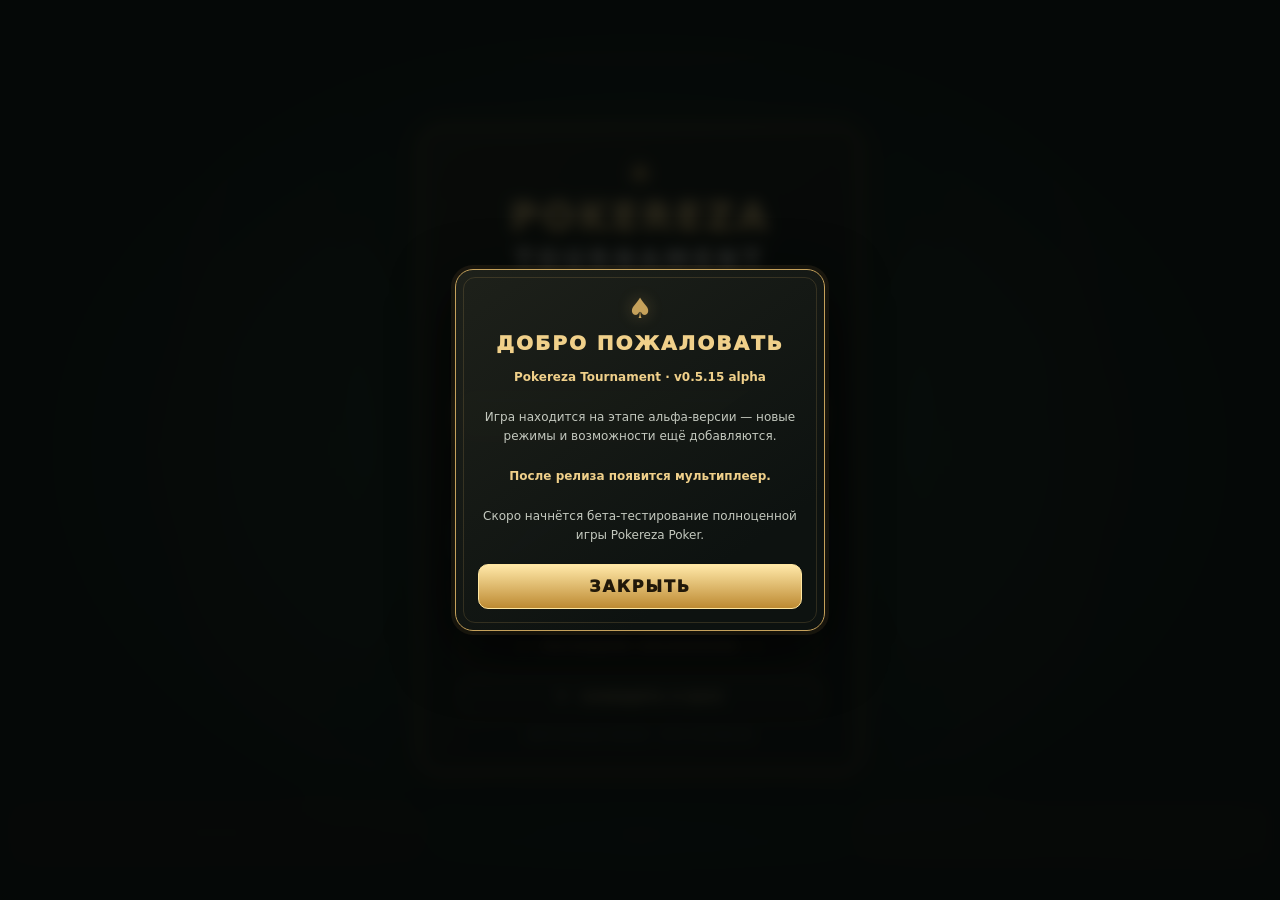
==== index.html @ 762df1b6 "Update index.html" ====
<!doctype html>
<html lang="ru">
<head>
<meta charset="UTF-8">
<meta name="viewport" content="width=device-width,initial-scale=1,maximum-scale=1,user-scalable=no,viewport-fit=cover">
<meta name="theme-color" content="#101315">
<title>Pokereza Tournament — Demo</title>
<link rel="stylesheet" href="css/style.css">
</head>
<body>

<div class="welcome-overlay" id="welcomeOverlay" role="dialog" aria-modal="true" aria-labelledby="welcomeTitle">
 <div class="welcome-panel"><div class="start-ornament">♠</div><div class="welcome-title" id="welcomeTitle">ДОБРО ПОЖАЛОВАТЬ</div>
 <div class="welcome-text"><strong>Pokereza Tournament · v0.5.15 alpha</strong><br><br>Игра находится на этапе альфа-версии — новые режимы и возможности ещё добавляются.<br><br><strong>После релиза появится мультиплеер.</strong><br><br>Скоро начнётся бета-тестирование полноценной игры Pokereza Poker.</div>
 <button class="welcome-close" id="closeWelcomeButton" type="button">ЗАКРЫТЬ</button></div>
</div>

<div class="start-screen" id="startScreen">
 <div class="start-panel">
  <div class="start-ornament">♠</div>
  <div class="start-title">POKEREZA <span>TOURNAMENT</span></div>
  <div class="start-subtitle">TEXAS HOLD'EM</div>
  <div class="start-divider"></div>
  <div class="start-version">v0.5.15 alpha</div>
  <div class="start-demo">DEMO MODE</div>
  <div class="menu-buttons" id="menuButtons">
   <button class="menu-button primary" id="playButton">ИГРАТЬ</button>
   <div class="exit-menu-buttons" id="exitMenuButtons">
    <button class="menu-button resume-button" id="resumeButton">ПРОДОЛЖИТЬ</button>
    <button class="menu-button restart-button" id="restartButton">НАЧАТЬ ЗАНОВО</button>
   </div>
   <button class="menu-button locked" type="button" disabled aria-disabled="true"><span class="lock-icon">🔒</span><span class="menu-button-text"><span class="menu-button-title">СЛОЖНОСТЬ ИИ</span><span class="menu-button-subtitle">В РАЗРАБОТКЕ</span></span></button>
   <button class="menu-button tournament-select-button" id="tournamentSelectButton" type="button">ВЫБОР ТУРНИРА</button>
   <button class="menu-button info-button" id="aboutButton">♠　ОБ ИГРЕ　♠</button>
   <button class="menu-button updates-button" id="updatesButton">✦　ПОСЛЕДНИЕ ОБНОВЛЕНИЯ　✦</button>
   <button class="menu-button info-button" id="reportBugButton">⚑　СООБЩИТЬ О БАГЕ</button>
  </div>
  <div class="start-footnote">ВИРТУАЛЬНЫЕ ФИШКИ · ИГРА ПРОТИВ ИИ</div>
 </div>
</div>

<div class="info-overlay" id="tournamentOverlay" role="dialog" aria-modal="true" aria-labelledby="tournamentTitle">
 <div class="info-panel"><div class="start-ornament">♠</div><div class="info-title" id="tournamentTitle">ВЫБОР ТУРНИРА</div><div class="info-text">Выберите режим игры. Текущий режим изменится после подтверждения.</div><button class="info-close" id="classicModeButton" type="button">КЛАССИЧЕСКИЙ</button><button class="info-close" id="highRollerModeButton" type="button" style="margin-top:9px;background:linear-gradient(180deg,#d6e8ff,#4f8ed2);border-color:#f0d08a">POKEREZA HIGH ROLLER</button><button class="report-cancel" id="closeTournamentButton" type="button">НАЗАД</button></div>
</div>

<div class="info-overlay" id="infoOverlay" role="dialog" aria-modal="true" aria-labelledby="infoTitle">
 <div class="info-panel"><div class="start-ornament">♠</div><div class="info-title" id="infoTitle">POKEREZA TOURNAMENT</div><div class="info-text">Демо-версия покерной игры в стиле Texas Hold'em.<br><br>Играйте против трёх ИИ-соперников, принимайте решения за покерным столом и проверяйте свою стратегию.<br><br><strong>Автор проекта:</strong><br>REZAN<br><br><strong>Режим:</strong> демонстрационный<br><strong>Фишки:</strong> виртуальные PP<br><strong>Версия:</strong> v0.5.15 alpha<br><br>Доступны классический режим и Pokereza High Roller.</div><button class="info-close" id="closeAboutButton">ЗАКРЫТЬ</button></div>
</div>

<div class="info-overlay" id="updatesOverlay" role="dialog" aria-modal="true" aria-labelledby="updatesTitle">
 <div class="info-panel"><div class="start-ornament">✦</div><div class="info-title" id="updatesTitle">ПОСЛЕДНИЕ ОБНОВЛЕНИЯ</div><div class="update-list" id="updateList">
   <div class="update-item"><div class="update-head"><span class="update-build">v0.5.15 alpha</span><span class="update-type">Обновление</span></div><div class="update-description"><strong>Новая функция. </strong>Добавлены предварительный выбор ЧЕК / ФОЛД / КОЛЛ, автоматическое выполнение действий и таймер хода на 15 секунд с автофолдом. «УРАВНИВАТЬ ВСЁ» отвечает на любую ставку, включая ALL-IN. Улучшено отображение кнопок действий.</div></div>
  <div class="update-item"><div class="update-head"><span class="update-build">v0.5.14 alpha</span><span class="update-type">Обновление</span></div><div class="update-description">Улучшены анимации и интерфейс игры. Исправлены ошибки ставок, карт и ALL-IN. Добавлены новые игровые эффекты, удобное управление ставками и статистика игроков. Заблокированы масштабирование и выделение элементов.</div></div>
<div class="update-item"><div class="update-head"><span class="update-build">v0.5.13 alpha</span><span class="update-type">Обновление</span></div><div class="update-description"><strong>Новая функция. </strong>Доработан интерфейс ставок: панель перенесена на игровой стол, добавлено точное изменение суммы кнопками. Улучшена анимация вскрытия карт. Убрана отдельная кнопка ALL-IN: максимальная ставка теперь доступна через панель ставок. Кнопки игровых действий увеличены и стали удобнее.</div></div> 
  <div class="update-item"><div class="update-head"><span class="update-build">v0.5.12 alpha · b.384</span><span class="update-type">Исправление</span></div><div class="update-description">Исправлены ошибки анимации общих карт и индикатора ожидания ИИ в Safari на iPhone. Исправлено отображение зелёной подсветки комбинации во время перемещения фишек в банк.</div></div>
  <div class="update-item"><div class="update-head"><span class="update-build">v0.5.12 alpha</span><span class="update-type">Обновление</span></div><div class="update-description"><strong>Добавлена новая визуальная анимация появления фишки победителя при ALL-IN.</strong> Улучшены анимации действий игроков и переходов к вскрытию карт. Исправлены ошибки отображения ALL-IN и индикатора ожидания ИИ. Повышена стабильность игрового процесса.</div></div> 
  <div class="update-item"><div class="update-head"><span class="update-build">v0.5.11 alpha</span><span class="update-type">Обновление + VFX</span></div><div class="update-description"><strong>Масштабное обновление визуальной части игры.</strong> Улучшены анимации карт и действий игроков, добавлена анимация сбора ставок в банк, переработан ALL-IN и представлен первый VFX-эффект. Устранены конфликты анимаций и улучшена общая плавность игрового процесса.</div></div>
  <div class="update-item"><div class="update-head"><span class="update-build">v0.5.10 alpha</span><span class="update-type">Обновление</span></div><div class="update-description">Улучшена анимация вскрытия и раздачи карт, а также плавность появления надписей игровых действий.</div></div>
<div class="update-item"><div class="update-head"><span class="update-build">v0.5.9 alpha</span><span class="update-type">Исправление</span></div><div class="update-description">Исправлено отображение карт при победе без вскрытия: карты ИИ остаются закрытыми в руке, а общие карты на столе сохраняют своё положение.</div></div>
<div class="update-item"><div class="update-head"><span class="update-build">v0.5.8 alpha</span><span class="update-type">Улучшение</span></div><div class="update-description">Улучшено отображение покерных комбинаций и подсветка карт.</div></div>
<div class="update-item"><div class="update-head"><span class="update-build">v0.5.7 alpha</span><span class="update-type">Исправление</span></div><div class="update-description">Исправлен порядок ходов ИИ.</div></div>
  <div class="update-item"><div class="update-head"><span class="update-build">v0.5.6 alpha</span><span class="update-type">Обновление</span></div><div class="update-description"><strong>Улучшена настройка ставок.</strong> В классическом режиме диапазон ползунка составляет 20–1000 PP. В режиме HIGH ROLLER сохранён диапазон 200–10000 PP, шаг изменения ставки — 10 PP. Также уточнены сведения о последних изменениях игры.</div></div>
  <div class="update-item"><div class="update-head"><span class="update-build">v0.5.2 alpha</span><span class="update-type">Улучшение</span></div><div class="update-description"><strong>Обновлён список последних обновлений.</strong> Теперь можно хранить до 20 последних записей, сначала отображаются пять, остальные открываются одной кнопкой.</div></div>
  <div class="update-item"><div class="update-head"><span class="update-build">v0.5.1 alpha · Build 003</span><span class="update-type">Улучшение</span></div><div class="update-description"><strong>Версия и Build отображаются на главном экране.</strong> Номер сборки включён в строку версии игры. В информации об игре также показывается актуальная версия с номером Build.</div></div>
  <div class="update-item"><div class="update-head"><span class="update-build">v0.5.1 alpha · Build 002</span><span class="update-type">Улучшение</span></div><div class="update-description"><strong>Уточнены названия обновлений.</strong> Для сборок Build используются категории «Новое», «Улучшение» и «Исправление» в зависимости от изменений. Мелкие версии без Build обозначаются как «Обновление», а крупные версии получают особое оформление.</div></div>
  <div class="update-item"><div class="update-head"><span class="update-build">v0.5.1 alpha · Build 002</span><span class="update-type">Улучшение</span></div><div class="update-description"><strong>Временные подписи действий стали компактнее.</strong> Над иконками игроков показывается только название действия — без суммы ставки после слов «РЕЙЗ», «СТАВКА», «М. БЛАЙНД» и «Б. БЛАЙНД».</div></div>
  <div class="update-item"><div class="update-head"><span class="update-build">v0.5.1 alpha</span><span class="update-type">Обновление</span></div><div class="update-description"><strong>Улучшено отображение интерфейса.</strong> Уточнено отображение номера раздачи. Добавлено напоминание о возможности сообщить о недоработках и багах через меню игры после пятой завершённой раздачи.</div></div>
  <div class="update-item major-update"><div class="update-head"><span class="update-build">v0.5.0 alpha</span><span class="update-type major">Крупное обновление</span></div><div class="update-description"><strong>Новый этап Pokereza Tournament.</strong> Обновлён главный экран и меню выхода: можно вернуться к текущей игре или начать заново. Улучшено отображение ставок и сохранение состояния раздачи при выходе.</div></div>
  <div class="update-item"><div class="update-head"><span class="update-build">v0.4.1</span><span class="update-type">Обновление</span></div><div class="update-description">Уточнено поведение меню и возврата к игре. Исправлены детали интерфейса, связанные с отображением ставок и продолжением раздачи.</div></div>
  <div class="update-item"><div class="update-head"><span class="update-build">v0.4.0 alpha · Build 023</span><span class="update-type">Исправление</span></div><div class="update-description">Исправлены перезапуск игры, сохранение ставок при выходе и продолжении, увеличена кнопка выхода.</div></div>
  <div class="update-item"><div class="update-head"><span class="update-build">v0.4.0 alpha · Build 022</span><span class="update-type">Новое</span></div><div class="update-description">Добавлена кнопка «ВЫХОД» в игровом интерфейсе. Меню позволяет продолжить текущую игру или начать заново со сбросом стека.</div></div>
 </div><button class="update-list-toggle" id="toggleUpdatesButton" type="button" aria-expanded="false">ПОКАЗАТЬ ЕЩЁ</button><button class="info-close" id="closeUpdatesButton">ЗАКРЫТЬ</button></div>
</div>

<div class="info-overlay" id="reportOverlay" role="dialog" aria-modal="true" aria-labelledby="reportTitle">
 <div class="info-panel report-panel"><div class="start-ornament">⚑</div><div class="info-title" id="reportTitle">СООБЩИТЬ О БАГЕ</div><div class="report-help">Выбери раздел, в котором возникла проблема. Я автоматически подготовлю уточняющие вопросы, чтобы автору было проще разобраться.</div>
  <form id="reportForm"><label class="report-label">ГДЕ ВОЗНИКЛА ПРОБЛЕМА? *</label><div class="report-options" id="reportCategories">
   <label class="report-option"><input type="radio" name="category" value="Отображение элементов" required><span>Отображение элементов</span></label>
   <label class="report-option"><input type="radio" name="category" value="Логика ИИ" required><span>Логика ИИ</span></label>
   <label class="report-option"><input type="radio" name="category" value="Карты и комбинации" required><span>Карты и комбинации</span></label>
   <label class="report-option"><input type="radio" name="category" value="Ставки и фишки" required><span>Ставки и фишки</span></label>
   <label class="report-option"><input type="radio" name="category" value="Очередность ходов" required><span>Очередность ходов</span></label>
   <label class="report-option"><input type="radio" name="category" value="Кнопки и управление" required><span>Кнопки и управление</span></label>
   <label class="report-option"><input type="radio" name="category" value="Меню и окна" required><span>Меню и окна</span></label>
   <label class="report-option"><input type="radio" name="category" value="Другая проблема" required><span>Другая проблема</span></label>
  </div><div id="reportDynamicQuestions"></div><label class="report-label" for="reportDescription" id="reportDescriptionLabel">ОПИСАНИЕ ПРОБЛЕМЫ (НЕОБЯЗАТЕЛЬНО)</label><textarea class="report-field" id="reportDescription" name="description" rows="3" maxlength="3000" placeholder="Если хочешь, опиши проблему своими словами."></textarea><div class="report-status" id="reportStatus" role="status" aria-live="polite"></div><button class="report-submit" id="reportSubmit" type="submit">ОТПРАВИТЬ ОТЧЁТ</button><div class="report-submit-note">Для отправки отчёта необходимо выбрать варианты во всех обязательных списках выше. Описание проблемы заполнять необязательно.</div><button class="report-cancel" id="closeReportButton" type="button">ОТМЕНА</button></form>
 </div>
</div>

<div class="feedback-reminder" id="feedbackReminder" role="dialog" aria-modal="true" aria-labelledby="feedbackTitle">
 <div class="feedback-panel">
  <div class="feedback-icon">♠</div>
  <div class="feedback-title" id="feedbackTitle">ПОМОГИ УЛУЧШИТЬ ИГРУ</div>
  <div class="feedback-text">Если ты заметил недоработки, ошибки или баги, сообщи о них через пункт <strong>«СООБЩИТЬ О БАГЕ»</strong> в меню игры. Твоя обратная связь поможет сделать Pokereza лучше.</div>
  <button class="feedback-dismiss" id="feedbackDismiss" type="button">БОЛЬШЕ НЕ ПОКАЗЫВАТЬ</button>
 </div>
</div>

<div class="app">
<header class="top">
 <div class="brand-wrap"><div class="brand">♠ POKEREZA <span>TOURNAMENT</span></div><div class="brand-version" id="gameVersionDisplay">v0.5.15 alpha</div></div>
 <div id="handStatus">ДЕМО · 4 МЕСТА</div>
 <div class="top-blinds"><span id="blindsDisplay">БЛАЙНДЫ 10 / 20</span><button class="exit-button" id="exitButton" type="button">ВЫХОД</button></div>
</header>
<main class="tablewrap"><section class="table" id="table">
 <div class="wm" id="tableWatermark">POKEREZA</div><div class="deck-stack" id="deckStack" aria-label="Колода карт">
  <span class="deck-card deck-card-back"></span>
  <span class="deck-card deck-card-back"></span>
  <span class="deck-card deck-card-back"></span>
</div><div class="pot" id="potDisplay"><small id="street">ПРЕФЛОП</small>БАНК: <span id="pot">0</span> PP</div>
 <div class="community" id="community"></div> <div class="hand-summary" id="handSummary" aria-live="polite"></div><div class="hole" id="hole"></div><div class="notice" id="notice"></div><div id="seats"></div><div id="opponentCards"></div><div id="handBets"></div>
</section></main>
<section class="actions"><button class="act next-hand" id="nextHand">РАЗДАЧА</button><button class="act fold" id="fold">ФОЛД</button><button class="act call" id="checkCall">ЧЕК</button><button class="act raise bet-mode" id="raise">СТАВКА</button><div class="betbox">РАЗМЕР <input id="betRange" type="range" min="20" max="1000" step="10" value="20"><b id="betValue">20</b> PP</div></section>
<footer class="bottom"><span id="message">Против трёх ИИ · виртуальные PP</span><span><button id="newHand">НОВАЯ РАЗДАЧА</button> · <button id="reset">СБРОСИТЬ СТЕК</button></span></footer>
</div>
<script type="module" src="js/main.js"></script>
</body>
</html>
---- css/style.css ----
:root{--bg:#101315;--felt:#14543f;--gold:#c5a15b;--cream:#f0ebdd;--red:#ff3038;--green:#39ff78}
*{box-sizing:border-box}
html,body{margin:0;width:100%;height:100%;overflow:hidden;background:radial-gradient(ellipse,#202725,#101315 72%);font-family:system-ui,-apple-system,Arial;color:var(--cream)}
button{font:inherit;cursor:pointer;border:0}button:disabled{opacity:.4}
.app{height:100dvh;padding:7px 10px;display:flex;flex-direction:column;gap:5px}
.top{   flex:0 0 34px;   height:34px;   min-height:34px;   box-sizing:border-box;   display:flex;   justify-content:space-between;   align-items:center;   font-size:clamp(10px,1.4vw,14px);   color:#e8ce8c; }
.brand-wrap{display:flex;flex-direction:column;justify-content:center;gap:1px}.brand{font-weight:900;letter-spacing:.12em;line-height:1.1}.brand span{color:#fff}.brand-version{font-size:8px;line-height:1;color:#d8bd7a99;letter-spacing:.04em;margin-top:2px}
.build-tag{font-size:8px;line-height:1;color:#d8bd7a99;pointer-events:none;letter-spacing:.04em}
.tablewrap{flex:1;min-height:0;display:grid;place-items:center}
.table{position:relative;width:min(100%,900px);height:100%;border-radius:38%/28%;background:radial-gradient(ellipse at 50% 40%,#1a674b,#0b382b 76%);border:clamp(7px,1.2vw,14px) solid #38291b;box-shadow:inset 0 0 0 2px var(--gold),inset 0 0 0 7px #101315,0 10px 30px #0009}
.table.high-roller{background-color:#0a2b52;background-image:url("../uzor_stola.png");background-repeat:no-repeat;background-position:center;background-size:cover;border-color:#49371e;box-shadow:inset 0 0 0 3px #d7b765,inset 0 0 0 8px #101315,0 10px 30px #0009;overflow:visible}
.table.high-roller:before{content:"";position:absolute;inset:0;border-radius:inherit;pointer-events:none;z-index:0;background:linear-gradient(180deg,#031a35a6 0%,#07386a22 48%,#03152db3 100%)}
.table.high-roller .wm{color:#f2d58a;text-shadow:0 0 7px #73caff77,0 2px 3px #00142c;letter-spacing:.12em;gap:clamp(7px,1.2vw,13px)}
.table.high-roller .wm:before,.table.high-roller .wm:after{display:block;width:auto;height:auto;background:none;box-shadow:none;font-size:.78em;line-height:1;color:#9bcfff;text-shadow:0 0 6px #5aa9ff88,0 0 12px #00142c;letter-spacing:.12em}
.table.high-roller .wm:before{content:"♠ ♦";transform:none}
.table.high-roller .wm:after{content:"♥ ♣";transform:none}
.table.high-roller:after{border-color:#e5c56a66;z-index:1}
.table:after{content:"";position:absolute;inset:3%;border:1px solid #d6b76a44;border-radius:38%/28%;pointer-events:none}
/* ALL-IN: движущийся золотой луч по контуру стола */
.table .allin-light-trail {
  position: absolute;
  inset: -3px;
  border-radius: inherit;
  pointer-events: none;
  z-index: 20;
  opacity: 0;
  border: 3px solid transparent;
  background:
    conic-gradient(
      from var(--allin-light-angle, 0deg),
      transparent 0deg,
      transparent 275deg,
      #ffad16 310deg,
      #fff8c9 335deg,
      #ffffff 345deg,
      #ffbd24 354deg,
      transparent 360deg
    ) border-box;
  -webkit-mask:
    linear-gradient(#000 0 0) padding-box,
    linear-gradient(#000 0 0);
  -webkit-mask-composite: xor;
  mask-composite: exclude;
  transition:
  opacity .9s ease,
  box-shadow .9s ease;
}

.table.allin-light-active .allin-light-trail {
  opacity: 1;
  animation: allinLightRun 1s linear forwards;
}

.table.allin-light-finished .allin-light-trail {
  opacity: 1;
  background: none;
  border-color: #ffd34d;
  box-shadow:
    0 0 5px 2px #fff5b0,
    0 0 12px 4px #ffc52e,
    0 0 25px 8px #ff9e16,
    inset 0 0 4px #fff1a0;
}

.table.allin-light-finished {
  box-shadow:
    inset 0 0 0 2px #ffe18a,
    inset 0 0 0 7px #101315,
    0 0 12px #ffd34d,
    0 0 28px #ffad16,
    0 10px 30px #0009;
}

/* Плавное затухание золотого контура стола */
.table {
  transition: box-shadow .9s ease;
}

.table.allin-light-extinguishing .allin-light-trail {
  opacity: 0 !important;
  animation: none !important;
}

@property --allin-light-angle {
  syntax: "<angle>";
  inherits: false;
  initial-value: 0deg;
}

@keyframes allinLightRun {
  from {
    --allin-light-angle: var(--allin-start-angle, 0deg);
    filter: brightness(1.2);
  }

  to {
    --allin-light-angle: calc(var(--allin-start-angle, 0deg) + 360deg);
    filter: brightness(1.5);
  }
}
.wm{position:absolute;left:50%;top:50%;transform:translate(-50%,-50%);display:flex;align-items:center;gap:clamp(8px,1.5vw,17px);white-space:nowrap;z-index:1;pointer-events:none;color:#d8b45f;font-size:clamp(13px,2.5vw,25px);font-weight:900;letter-spacing:.17em;text-shadow:0 0 5px #c5a15b55,0 1px 2px #0008;opacity:.78}
.wm:before,.wm:after{content:"";display:block;width:clamp(18px,5vw,58px);height:1px;background:linear-gradient(90deg,transparent,#d5b66b,#f0d995);box-shadow:0 0 4px #c5a15b33}.wm:after{transform:scaleX(-1)}
.pot{position:absolute;top:22%;left:50%;transform:translateX(-50%);z-index:2;text-align:center;font-size:clamp(11px,1.4vw,15px);font-weight:800;white-space:nowrap}
.pot small{display:block;color:#c6d5c8;font-size:.8em;margin-bottom:3px}
.table.ai-winner-state .pot{visibility:hidden}
.community{position:absolute;top:50%;left:50%;transform:translate(-50%,-50%);display:flex;gap:clamp(4px,.7vw,9px);z-index:3;}
.card{width:clamp(48px,7vw,82px);height:clamp(70px,10.2vw,116px);background:#fff;color:#161616;border:1px solid #d8d8d3;border-radius:4px;box-shadow:0 2px 4px #0004;display:flex;flex-direction:column;justify-content:space-between;padding:5px 6px;font-weight:800;flex-shrink:0;position:relative;overflow:hidden}
.card.red{color:#c62836}.rank{font-size:clamp(17px,2.5vw,27px);line-height:1}.center{align-self:center;font-size:clamp(27px,4vw,42px);font-weight:500;line-height:1}
.back{background:repeating-linear-gradient(45deg,#76232b,#76232b 3px,#9c333b 3px,#9c333b 6px);border:2px solid #e4c98d;position:relative}
.back:after{content:"♠";position:absolute;inset:5px;border:1px solid #e4c98d;border-radius:2px;display:grid;place-items:center;color:#e4c98d;font-size:24px}

/* Колода карт на покерном столе */
.deck-stack {
  position: absolute;
  top: 50%;
  left: 50%;
  width: clamp(48px, 7vw, 82px);
  height: clamp(70px, 10.2vw, 116px);
  transform: translate(-50%, -50%);
  z-index: 2;
  pointer-events: none;
}

.deck-card {
  position: absolute;
  inset: 0;
  display: block;
  border-radius: 6px;
  border: 2px solid #e4c98d;
  background: repeating-linear-gradient(
    45deg,
    #76232b,
    #76232b 3px,
    #9c333b 3px,
    #9c333b 6px
  );
  box-shadow: 0 2px 5px #0008;
}

.deck-card-back::after {
  content: "♠";
  position: absolute;
  inset: 5px;
  border: 1px solid #e4c98d;
  border-radius: 3px;
  display: grid;
  place-items: center;
  color: #e4c98d;
  font-size: clamp(24px, 3vw, 36px);
}

.deck-card:nth-child(1) {
  transform: translate(-4px, -3px) rotate(-8deg);
}

.deck-card:nth-child(2) {
  transform: translate(-2px, -1px) rotate(-4deg);
}

.deck-card:nth-child(3) {
  transform: rotate(0);
}

.hole{position:absolute;top:calc(73% - clamp(42px,6vw,66px));left:50%;transform:translateX(-50%);display:flex;gap:5px;width:calc(clamp(58px,8.5vw,94px)*2 + 5px);z-index:4;}
.hole .card{width:clamp(58px,8.5vw,94px);height:clamp(84px,12vw,132px);}
.hole.winner-hole{top:calc(50% + clamp(35px,5.1vw,58px) + 6px);gap:clamp(4px,.7vw,9px)}
.hole.winner-hole .card{width:clamp(48px,7vw,82px);height:clamp(70px,10.2vw,116px)}
.card.winning-card,.mini-card.winning-card{border:2px solid #f0d08a!important;box-shadow:0 0 0 2px #c5a15b66,0 0 12px #e5bd63cc,0 2px 5px #0008!important;z-index:2}
.opponent-cards.ai-winner-cards,.opponent-cards.ai-winner-cards.revealed{top:calc(60% - clamp(55px,15vw,70px)*1.5 - 10px)!important;left:50%!important;right:auto!important;transform:translate(-50%,0);gap:3px!important;opacity:1;z-index:5;filter:drop-shadow(0 2px 4px #000b);}
.opponent-cards.ai-winner-cards .mini-card,.opponent-cards.ai-winner-cards.revealed .mini-card{width:clamp(38px,10.5vw,49px)!important;height:clamp(55px,15vw,70px)!important;padding:4px;border:1px solid #fff;border-radius:4px;background:linear-gradient(145deg,#fff 0%,#f8f8f5 100%);color:#171717;box-shadow:0 2px 5px #0009,inset 0 0 0 1px #deded8;overflow:hidden;flex-shrink:0}
.opponent-cards.ai-winner-cards .mini-card.red,.opponent-cards.ai-winner-cards.revealed .mini-card.red{color:#c62836!important}
.opponent-cards.ai-winner-cards .mini-rank,.opponent-cards.ai-winner-cards.revealed .mini-rank{top:4px!important;left:4px!important;font-size:16px!important;font-weight:1000!important;line-height:1!important}
.opponent-cards.ai-winner-cards .mini-suit,.opponent-cards.ai-winner-cards.revealed .mini-suit{bottom:4px!important;right:4px!important;font-size:23px!important;line-height:1!important}
.opponent-cards.ai-winner-cards .mini-card:after,.opponent-cards.ai-winner-cards.revealed .mini-card:after{content:none!important}
.hole.folded-hole{z-index:5;filter:brightness(.45) drop-shadow(0 2px 4px #000b)}
.hole.folded-hole .card{filter:brightness(.45);border-radius:4px}
.seat{position:absolute;z-index:4;display:flex;align-items:center;gap:7px;min-width:112px;padding:7px 9px;border:1px solid #c5a15b88;border-radius:12px;background:#101513ee;box-shadow:0 4px 12px #0006;overflow:visible}.seat:has(.win-display.visible){z-index:600!important}.seat:has(.win-display.visible) .win-display{z-index:700!important}
.avatar{width:clamp(38px,4.5vw,49px);height:clamp(38px,4.5vw,49px);border:2px solid var(--gold);border-radius:50%;background:linear-gradient(135deg,#d4b36d,#5c4727);color:#17140e;display:grid;place-items:center;font-size:clamp(20px,2.5vw,27px);font-weight:900;flex-shrink:0}
.avatar-wrap{position:relative;flex-shrink:0}.name{font-size:clamp(10px,1.2vw,14px);font-weight:800;white-space:nowrap}.stack{font-size:clamp(11px,1.35vw,15px);color:#f0d08a;white-space:nowrap;font-weight:800}.state{font-size:10px;color:#b9c4ba}
/* Карты победившего ИИ внутри его карточки */
/* Карты победившего ИИ — по центру карточки */
.ai-seat-cards {
  position: absolute;
  left: 50%;
  top: 50%;
  transform: translate(-50%, -50%);
  display: flex;
  align-items: center;
  justify-content: center;
  gap: 5px;
  z-index: 20;
  pointer-events: none;
  perspective: 700px;
}

.ai-seat-cards .mini-card {
  position: relative;
width: clamp(42px, 6vw, 68px);
height: clamp(61px, 8.7vw, 96px);
  flex-shrink: 0;
  box-sizing: border-box;
  overflow: hidden;
  border: 1px solid #d8d8d3;
  border-radius: 4px;
  background: linear-gradient(145deg, #fff 0%, #f8f8f5 100%);
  color: #171717;
  box-shadow: 0 2px 4px #0006;
  transform-style: preserve-3d;
}

.ai-seat-cards .mini-card.red {
  color: #c62836 !important;
}

.ai-seat-cards .mini-rank {
  top: 5px;
  left: 6px;
  font-size: clamp(17px, 2.5vw, 27px);
  font-weight: 800;
  line-height: 1;
}

.ai-seat-cards .mini-suit {
  bottom: 5px;
  right: 6px;
  font-size: clamp(17px, 2.5vw, 27px);
  line-height: 1;
}

.ai-seat-cards .mini-card:after {
  content: none !important;
}
.seat.user-seat{min-width:clamp(170px,23vw,230px);gap:9px;padding:8px 11px;border-width:2px}
.user-seat .avatar{width:clamp(49px,6vw,62px);height:clamp(64px,7.5vw,76px);border-radius:15px;font-size:clamp(25px,3.2vw,34px);border-width:3px;box-shadow:0 0 12px #c5a15b55}
.user-seat .name{font-size:clamp(12px,1.65vw,16px)}.user-seat .stack{font-size:clamp(14px,1.9vw,19px);font-weight:900}.user-seat .state{font-size:10px}
.seat.active{border-color:#f3d17c;box-shadow:0 0 0 2px #c5a15b44,0 0 18px #e4c16a44}.seat.folded{opacity:.35}
/* Карточка выбывшего игрока */
.seat.eliminated {
  opacity: 1;
  cursor: pointer;
}

.seat.eliminated .stack {
  color: #e5c477;
  font-size: 10px;
  letter-spacing: .04em;
}

.seat.eliminated .state {
  color: #aeb8ae;
}

.seat-info {
  display: flex;
  flex-direction: column;
  justify-content: center;
  min-width: 0;
}

.seat-info.stats-visible {
  animation: playerStatsReveal .35s ease both;
}

.seat-stat-line {
  color: #e8ce8c;
  font-size: 9px;
  line-height: 1.35;
  font-weight: 800;
  white-space: nowrap;
  letter-spacing: .015em;
}

@keyframes playerStatsReveal {
  from {
    opacity: 0;
    transform: translateY(3px);
  }
  to {
    opacity: 1;
    transform: translateY(0);
  }
}
.seat-info.info-return {
  animation: playerInfoReturn .4s ease both;
}

@keyframes playerInfoReturn {
  from {
    opacity: 0;
    transform: translateY(-3px);
  }
  to {
    opacity: 1;
    transform: translateY(0);
  }
}
.s0{top:8%;left:50%;transform:translateX(-50%)}.s1{top:31%;right:2%}.s2{top:31%;left:2%}.s3{bottom:1%;left:50%;transform:translateX(-50%)}
.win-display{position:absolute;left:50%;bottom:calc(100% + 13px);transform:translateX(-50%);display:none;flex-direction:column;align-items:center;justify-content:center;z-index:500;white-space:nowrap;text-align:center;pointer-events:none;min-width:100px;}
.win-display.visible{display:flex}.win-word{font-size:clamp(30px,5vw,48px);line-height:.95;font-weight:1000;letter-spacing:.08em;color:#ffdc70;-webkit-text-stroke:1px #8e5b13;text-shadow:0 0 3px #fff4bc,0 0 9px #ffd04a,0 0 18px #e99b19,0 3px 4px #000;}
.win-prize{font-size:clamp(12px,1.7vw,17px);font-weight:1000;color:#fff0b0;text-shadow:0 2px 4px #000,0 0 8px #000;margin-top:5px}.win-combo{font-size:clamp(9px,1.2vw,12px);font-weight:900;color:#fff;text-shadow:0 2px 4px #000;margin-top:2px}
.action-label{position:absolute;left:50%;bottom:calc(100% + 6px);transform:translateX(-50%);z-index:7;color:#ffe3a0;font-size:clamp(20px,3vw,29px);font-weight:1000;line-height:1.1;white-space:nowrap;text-shadow:0 2px 4px #000,0 0 8px #000;pointer-events:none;letter-spacing:.04em}
.action-label:empty{display:none}
.action-label.thinking{color:#fff;font-size:clamp(13px,1.8vw,17px);font-weight:800;letter-spacing:0;animation:thinkingPulse 1.5s ease-in-out infinite;animation-delay:var(--thinking-animation-delay, 0s);}
.action-label.thinking .thinking-dots{display:inline-flex;gap:1px;margin-left:2px}.action-label.thinking .thinking-dots i{font-style:normal;opacity:.25;animation:thinkingDotPulse 1.2s ease-in-out infinite;animation-delay:calc(var(--thinking-animation-delay, 0s) + var(--dot-delay, 0s))}.action-label.thinking .thinking-dots i:nth-child(1){--dot-delay:0s}.action-label.thinking .thinking-dots i:nth-child(2){--dot-delay:.2s}.action-label.thinking .thinking-dots i:nth-child(3){--dot-delay:.4s}@keyframes thinkingDotPulse{0%,20%,100%{opacity:.25;transform:translateY(0)}40%,60%{opacity:1;transform:translateY(-2px)}}
.action-label.raise-label,.action-label.bet-label{color:#ffe3a0;text-shadow:0 0 5px #b98a3a,0 0 10px #8c5c16,0 2px 4px #000}
.action-label.fold-label{color:#ff3038;text-shadow:0 0 5px #b50012,0 2px 4px #000}
.action-label.call-label,.action-label.check-label{color:#39ff78;text-shadow:0 0 4px #00b84d,0 0 9px #007d38,0 2px 4px #000}
.action-label.allin-label{color:#ffb02e;font-size:clamp(21px,3.2vw,31px);font-weight:1000;letter-spacing:.055em;background:linear-gradient(180deg,#fff7b0 0%,#ffd447 20%,#ff941c 43%,#ff4b13 68%,#f20e21 100%);-webkit-background-clip:text;background-clip:text;-webkit-text-fill-color:transparent;filter:drop-shadow(0 0 2px #fff0a0) drop-shadow(0 0 5px #ff8a00) drop-shadow(0 0 10px #ff2800);}
.action-label.bet-label,.action-label.raise-label,.action-label.small-blind-label,.action-label.big-blind-label{bottom:calc(100% + 8px);display:flex;flex-direction:column;align-items:center;gap:3px;line-height:1;white-space:nowrap;max-width:min(44vw,190px);z-index:8}
.action-label.small-blind-label .bet-action-name,.action-label.big-blind-label .bet-action-name{font-size:clamp(13px,1.9vw,18px);letter-spacing:.015em}
.action-label .bet-action-name{display:block;font-size:clamp(15px,2.3vw,22px);line-height:1.05}
.action-label .bet-action-amount{display:none}
.gold-chip{width:clamp(13px,1.8vw,18px);height:clamp(13px,1.8vw,18px);border-radius:50%;flex-shrink:0;display:inline-grid;place-items:center;color:#4a3210;font-size:clamp(8px,1.1vw,11px);font-weight:1000;line-height:1;background:radial-gradient(circle at 35% 30%,#fff0ae 0%,#e9c56b 32%,#bd8730 72%,#704718 100%);border:2px dashed #fff0b1;box-shadow:0 0 0 1px #7e561c,0 1px 3px #000b}
.blue-chip{width:clamp(13px,1.8vw,18px);height:clamp(13px,1.8vw,18px);border-radius:50%;flex-shrink:0;display:inline-grid;place-items:center;color:#080b12;font-size:clamp(8px,1.1vw,11px);font-weight:1000;line-height:1;background:radial-gradient(circle at 35% 28%,#b8dcff 0%,#438be1 32%,#1450a0 70%,#082653 100%);border:2px solid #d7b765;box-shadow:0 0 0 1px #75551d,0 1px 3px #000b}
.blue-chip:before{content:"♠";display:block}
.seat .action-label.bet-label,.seat .action-label.raise-label,.seat .action-label.small-blind-label,.seat .action-label.big-blind-label{left:50%;bottom:calc(100% + 9px)}
.seat.s0 .action-label.small-blind-label,.seat.s0 .action-label.big-blind-label{bottom:calc(100% + 9px);top:auto}
.seat.s1 .action-label.bet-label,.seat.s1 .action-label.raise-label,.seat.s1 .action-label.small-blind-label,.seat.s1 .action-label.big-blind-label{left:50%}
.seat.s2 .action-label.bet-label,.seat.s2 .action-label.raise-label,.seat.s2 .action-label.small-blind-label,.seat.s2 .action-label.big-blind-label{left:50%}
.seat.s3 .action-label.bet-label,.seat.s3 .action-label.raise-label,.seat.s3 .action-label.small-blind-label,.seat.s3 .action-label.big-blind-label{bottom:calc(100% + 9px)}
.seat.user-seat.folded{z-index:30!important}
.seat.user-seat .action-label.fold-label{z-index:30!important;position:absolute;left:50%;bottom:calc(100% + 6px);transform:translateX(-50%);white-space:nowrap;pointer-events:none;color:#ff3038;text-shadow:0 0 5px #b50012,0 2px 4px #000,0 0 10px #000}
.opponent-cards{position:absolute;display:flex;gap:4px;z-index:3;opacity:.95;pointer-events:none}
.opponent-cards .mini-card{width:clamp(20px,2.8vw,26px);height:clamp(29px,4vw,37px);border:1px solid #d5bd83;border-radius:3px;background:repeating-linear-gradient(45deg,#76232b,#76232b 2px,#9c333b 2px,#9c333b 4px);box-shadow:0 1px 3px #0008;position:relative;display:block}
.opponent-cards.c0{top:calc(17% + 5px);left:calc(50% - 25px);width:calc(clamp(20px,2.8vw,26px) + clamp(20px,2.8vw,26px) + 4px);transform:translateX(-50%)}.opponent-cards.c1{top:43%;right:calc(2% + 5px)}.opponent-cards.c2{top:43%;left:calc(2% + 5px)}
.opponent-cards .mini-card:after{content:"♠";position:absolute;inset:2px;border:1px solid #d5bd83;border-radius:1px;display:grid;place-items:center;color:#e4c98d;font-size:clamp(10px,1.5vw,14px)}
.opponent-cards.revealed{gap:5px;opacity:1;z-index:3;filter:drop-shadow(0 2px 3px #0009)}
.opponent-cards.revealed .mini-card{width:clamp(30px,4vw,38px);height:clamp(44px,5.8vw,55px);background:linear-gradient(145deg,#fff 0%,#f8f8f5 100%);border:1px solid #fff;border-radius:4px;color:#171717;box-shadow:0 2px 5px #0009,inset 0 0 0 1px #deded8}
.opponent-cards.revealed .mini-card.red{color:#c62836}.opponent-cards.revealed .mini-rank{top:3px;left:4px;font-size:clamp(12px,1.6vw,16px);font-weight:1000;line-height:1}.opponent-cards.revealed .mini-suit{bottom:3px;right:4px;font-size:clamp(13px,1.7vw,17px);line-height:1}
.mini-rank{position:absolute;top:1px;left:2px;font-size:clamp(9px,1.2vw,11px);font-weight:900;line-height:1}.mini-suit{position:absolute;bottom:1px;right:2px;font-size:clamp(9px,1.2vw,11px);line-height:1}.opponent-cards.revealed .mini-card:after{content:none}
.hand-bet{position:absolute;z-index:6;display:none;align-items:center;justify-content:center;gap:5px;padding:4px 7px;border:1px solid #c5a15b;border-radius:13px;background:linear-gradient(180deg,#25251ef5,#0b100df5);box-shadow:0 2px 8px #000b,0 0 7px #c5a15b55;color:#ffe3a0;font-size:clamp(11px,1.5vw,15px);font-weight:1000;line-height:1;white-space:nowrap;pointer-events:none}
.hand-bet.visible{display:flex}
.hand-bet .bet-chips{display:flex;align-items:center;position:relative;height:clamp(17px,2vw,22px);padding-left:1px;padding-right:2px}
.hand-bet .bet-chips .gold-chip,.hand-bet .bet-chips .blue-chip{position:relative;width:clamp(14px,1.65vw,18px);height:clamp(14px,1.65vw,18px);flex:0 0 clamp(14px,1.65vw,18px);margin-left:clamp(-7px,-.65vw,-5px);font-size:0;box-shadow:0 0 0 1px #7e561c,0 2px 3px #000b}
.hand-bet .bet-chips .gold-chip{border-width:2px}.hand-bet .bet-chips .blue-chip{border-width:2px}
.hand-bet .bet-chips .gold-chip:first-child,.hand-bet .bet-chips .blue-chip:first-child{margin-left:0;z-index:1}
.hand-bet .bet-chips .gold-chip:nth-child(2),.hand-bet .bet-chips .blue-chip:nth-child(2){z-index:2;transform:translateY(2px)}
.hand-bet .bet-chips .gold-chip:nth-child(3),.hand-bet .bet-chips .blue-chip:nth-child(3){z-index:3;transform:translateY(-2px)}
.hand-bet .bet-total{position:relative;z-index:6;font-variant-numeric:tabular-nums;letter-spacing:.01em}
.hand-bet.b0{top:calc(73% + clamp(0px,1vw,8px));left:calc(50% + clamp(68px,9vw,102px) + 15px)}
.hand-bet.b1{top:calc(43% - 4px);left:calc(2% + clamp(58px,8vw,82px) + 25px)}
.hand-bet.b2{top:calc(17% + 10px);left:calc(50% + clamp(28px,4vw,42px) - 25px)}
.hand-bet.b3{top:calc(43% - 4px);right:calc(2% + clamp(58px,8vw,82px) + 25px)}
.actions{position:relative;display:flex;align-items:center;justify-content:center;gap:clamp(4px,.8vw,10px);min-height:48px}
.act{min-width:clamp(62px,10vw,120px);padding:clamp(16px,2.8vh,26px) 9px;border-radius:10px;font-weight:900;font-size:clamp(11px,1.5vw,16px);color:white;text-transform:uppercase;}
.act:not(:disabled):active{transform:translateY(1px);filter:brightness(1.15)}
.fold{color:#fff;background:linear-gradient(180deg,#f04c52,#a91e2b);box-shadow:inset 0 1px 0 #ff9c9f55,0 2px 8px #a91e2b35}.call{color:#fff;background:linear-gradient(180deg,#2dcf7c,#087343);box-shadow:inset 0 1px 0 #a3ffd055,0 2px 8px #00b84d30}.raise,.raise.bet-mode{color:#211809;background:linear-gradient(180deg,#ffe3a0,#c18b30);box-shadow:inset 0 1px 0 #fff4cf88,0 2px 8px #b98a3a45}.allin{color:#fff8dc;background:linear-gradient(135deg,#ffb21c 0%,#ff5a00 48%,#bd1826 100%);border:1px solid #ffb044;box-shadow:inset 0 1px 0 #fff5bd66,0 0 8px #ff5a0040;text-shadow:0 1px 3px #5a1400}
.next-hand{display:none;position:absolute;z-index:15;left:0;bottom:calc(100% + 5px);width:clamp(62px,10vw,120px);min-width:0;height:clamp(58px,7.5vw,76px);padding:4px;background:linear-gradient(180deg,#ffe3a0,#b98a3a);color:#211809;border:1px solid #ffe8ae;border-radius:10px;box-shadow:0 0 12px #c5a15b55,inset 0 1px 0 #fff8d9;font-size:clamp(11px,1.4vw,15px);font-weight:1000;letter-spacing:.04em}
.next-hand.visible{display:block;}
.betbox{display:flex;align-items:center;gap:5px;padding:5px 8px;border:1px solid #c5a15b66;border-radius:9px;background:#111614;font-size:11px;text-transform:uppercase}.betbox input{width:clamp(65px,11vw,130px);accent-color:var(--gold)}
.notice{display:none}  .bottom{   display:flex;   flex:0 0 24px;   height:24px;   min-height:24px;   box-sizing:border-box;   align-items:center;   justify-content:space-between;   gap:6px;   overflow:hidden;   font-size:10px;   line-height:12px;   color:#b8beb8;   padding:0 5px; }  .bottom > span:first-child{   flex:1 1 auto;   min-width:0;   overflow:hidden;   white-space:nowrap;   text-overflow:ellipsis; }  .bottom > span:last-child{   flex:0 0 auto;   display:flex;   align-items:center;   white-space:nowrap;   gap:4px; }  .bottom button{   flex-shrink:0;   padding:0;   background:none;   color:#f0d08a;   text-decoration:underline;   font-size:10px;   line-height:12px;   text-transform:uppercase;   white-space:nowrap; }
.flying-chip{position:fixed;left:0;top:0;width:clamp(30px,4vw,40px);height:clamp(30px,4vw,40px);border-radius:50%;display:grid;place-items:center;z-index:1000;pointer-events:none;transform:translate(-50%,-50%);will-change:transform,opacity}
.flying-chip.gold-flying{color:#4a3210;font-size:20px;font-weight:1000;line-height:1;background:radial-gradient(circle at 35% 30%,#fff0ae 0%,#e9c56b 32%,#bd8730 72%,#704718 100%);border:4px dashed #fff0b1;box-shadow:0 0 0 2px #7e561c,0 3px 12px #000b,0 0 18px #e9c56b99}
.flying-chip.gold-flying:after{content:"";position:absolute;inset:6px;border-radius:50%;border:2px solid #fff2b8aa}
.flying-chip.blue-flying{background:radial-gradient(circle at 35% 28%,#b8dcff 0%,#438be1 32%,#1450a0 70%,#082653 100%);border:4px solid #d7b765;box-shadow:0 0 0 2px #75551d,0 3px 12px #000b,0 0 18px #438be199}
.flying-chip.blue-flying:after{content:"♠";position:absolute;inset:0;display:grid;place-items:center;color:#050912;font-size:23px;font-weight:1000}
.exit-button{display:none;position:absolute;top:calc(100% + 5px);right:0;z-index:40;padding:10px 24px;border:2px solid #c5a15b;border-radius:12px;background:linear-gradient(180deg,#292b25,#151a16);color:#f0d08a;font-size:20px;font-weight:1000;letter-spacing:.12em;box-shadow:0 3px 10px #0008;min-width:112px;min-height:42px}
.exit-button.visible{display:block}.exit-button:disabled{opacity:.4;filter:brightness(.55);cursor:not-allowed}.exit-button:active:not(:disabled){transform:translateY(1px);filter:brightness(1.15)}
.top-blinds{position:relative;display:flex;flex-direction:column;align-items:flex-end;justify-content:center;height:100%;padding-bottom:18px;white-space:nowrap}.top.high-roller-mode #handStatus,.top.high-roller-mode #blindsDisplay{display:none}
.exit-menu-buttons{display:none;flex-direction:column;gap:9px}
.exit-menu-buttons.visible{display:flex}
.start-screen.exit-mode .menu-buttons #playButton{display:none}
.start-screen.exit-mode .exit-menu-buttons{display:flex}
.menu-button.resume-button{border-color:#ffe6a0;background:linear-gradient(180deg,#ffe8a8 0%,#d5aa50 50%,#a97628 100%);box-shadow:inset 0 1px 0 #fff8d9,0 5px 18px #c5a15b25;color:#211809;text-shadow:0 1px #fff5d0;font-size:15px;letter-spacing:.2em;min-height:53px}
.menu-button.restart-button{border-color:#a91e2b;background:linear-gradient(180deg,#f04c52,#a91e2b);color:#fff;font-size:13px;letter-spacing:.12em;min-height:48px}
.start-screen{position:fixed;inset:0;z-index:5000;display:flex;align-items:center;justify-content:center;padding:18px;background:radial-gradient(ellipse at center,#183c30ee 0%,#0b100ff7 72%);backdrop-filter:blur(8px);overflow-y:auto}
.start-screen.hidden{opacity:0;visibility:hidden;pointer-events:none}
.start-panel{position:relative;width:min(440px,100%);padding:clamp(19px,4vh,32px) clamp(20px,6vw,38px);text-align:center;border:1px solid #c5a15b;border-radius:22px;background:linear-gradient(145deg,#20231cee,#0d1210f7 72%);box-shadow:0 0 0 5px #c5a15b12,0 0 35px #c5a15b20,0 24px 70px #000b;overflow:hidden;}
.start-panel:before{content:"";position:absolute;inset:8px;border:1px solid #c5a15b30;border-radius:15px;pointer-events:none}
.start-ornament{position:relative;color:#c5a15b;font-size:28px;line-height:1;margin-bottom:8px;text-shadow:0 0 16px #c5a15b55}
.start-title{position:relative;font-size:clamp(27px,7vw,38px);font-weight:1000;letter-spacing:.11em;color:#f0d08a;text-shadow:0 2px 0 #68461c,0 0 18px #c5a15b25;line-height:1.12}
.start-title span{display:block;color:#fff;font-size:.65em;letter-spacing:.22em;margin-top:7px}
.start-subtitle{position:relative;margin-top:9px;color:#b9c4ba;font-size:10px;letter-spacing:.25em;text-transform:uppercase}
.start-divider{position:relative;height:1px;margin:17px 0;background:linear-gradient(90deg,transparent,#c5a15b,#f0d08a,#c5a15b,transparent)}
.start-version{position:relative;color:#d7c18b;font-size:10px;letter-spacing:.08em}
.start-demo{position:relative;display:inline-flex;align-items:center;gap:7px;margin-top:10px;padding:6px 12px;border:1px solid #c5a15b55;border-radius:30px;background:#c5a15b12;color:#e9d5a1;font-size:10px;font-weight:800;letter-spacing:.15em}
.start-demo:before{content:"";width:6px;height:6px;border-radius:50%;background:#39ff78;box-shadow:0 0 8px #39ff78}
.menu-buttons{position:relative;display:flex;flex-direction:column;gap:9px;margin-top:17px}
.menu-button{position:relative;width:100%;min-height:48px;padding:12px 15px;border:1px solid #c5a15b;border-radius:11px;background:linear-gradient(180deg,#292b25,#151a16);box-shadow:inset 0 1px 0 #ffffff10,0 4px 12px #0005;color:#f0d08a;font-size:12px;font-weight:1000;letter-spacing:.12em;text-align:center;}
.menu-button:not(:disabled):hover{filter:brightness(1.12);box-shadow:inset 0 1px 0 #ffffff18,0 6px 16px #0007}
.menu-button:not(:disabled):active{transform:translateY(1px);filter:brightness(1.15)}
.menu-button.primary{border-color:#ffe6a0;background:linear-gradient(180deg,#ffe8a8 0%,#d5aa50 50%,#a97628 100%);box-shadow:inset 0 1px 0 #fff8d9,0 5px 18px #c5a15b25;color:#211809;text-shadow:0 1px #fff5d0;font-size:15px;letter-spacing:.2em;min-height:53px}
.menu-button.locked{display:flex;align-items:center;justify-content:center;gap:9px;border-color:#514a38;background:linear-gradient(180deg,#252723,#151815);box-shadow:inset 0 1px 0 #ffffff05;color:#777a70;opacity:1;cursor:not-allowed;filter:brightness(.68)}
.menu-button.locked .lock-icon{font-size:15px;opacity:.8}
.menu-button.locked .menu-button-text{display:flex;flex-direction:column;align-items:center;gap:3px}
.menu-button.locked .menu-button-title{font-size:12px;color:#929188}
.menu-button.locked .menu-button-subtitle{font-size:9px;font-weight:700;letter-spacing:.13em;color:#77786f}
.menu-button.tournament-select-button{border:1px solid #9ce7ff;background:linear-gradient(135deg,#123e60 0%,#187eaa 48%,#0c2a4a 100%);color:#e8f8ff;text-shadow:0 1px 3px #001b30;box-shadow:inset 0 1px 0 #d9f5ff55,0 0 0 1px #4dc9ff22,0 5px 18px #007eb844;letter-spacing:.16em}.menu-button.tournament-select-button:before{content:"✦";margin-right:8px;color:#ffe39b}.menu-button.info-button{min-height:42px;margin-top:1px;background:linear-gradient(180deg,#1c221e,#111512);border-color:#9c7b42;color:#d8c18b;font-size:11px}
.menu-button.updates-button{min-height:42px;background:linear-gradient(180deg,#25281f,#111512);border-color:#c5a15b88;color:#e5cc91;font-size:11px}
.start-footnote{position:relative;margin-top:12px;color:#79867c;font-size:9px;letter-spacing:.09em}

.welcome-overlay{position:fixed;inset:0;z-index:7000;display:flex;align-items:center;justify-content:center;padding:18px;background:#050807d9;backdrop-filter:blur(7px);opacity:1;visibility:visible;pointer-events:auto;overflow-y:auto}
.welcome-panel{position:relative;width:min(370px,100%);padding:25px 22px 21px;text-align:center;border:1px solid #c5a15b;border-radius:18px;background:linear-gradient(145deg,#20231cee,#0d1210 78%);box-shadow:0 0 0 4px #c5a15b18,0 20px 60px #000c;}
.welcome-panel:before{content:"";position:absolute;inset:7px;border:1px solid #c5a15b30;border-radius:12px;pointer-events:none}
.welcome-title{position:relative;color:#f0d08a;font-size:20px;font-weight:1000;letter-spacing:.1em}
.welcome-text{position:relative;margin-top:13px;color:#c4c9bf;font-size:12px;line-height:1.65}
.welcome-text strong{color:#f0d08a}
.welcome-close{position:relative;width:100%;margin-top:18px;padding:12px;border:1px solid #ffe6a0;border-radius:10px;background:linear-gradient(180deg,#ffe8a8,#bd8a32);color:#211809;font-weight:1000;letter-spacing:.12em}
.welcome-overlay.closed{display:none}
.info-overlay{position:fixed;inset:0;z-index:6000;display:flex;align-items:center;justify-content:center;padding:18px;background:#050807d9;backdrop-filter:blur(7px);opacity:0;visibility:hidden;pointer-events:none;overflow-y:auto}
.info-overlay.visible{opacity:1;visibility:visible;pointer-events:auto}
.info-panel{position:relative;width:min(390px,100%);max-height:min(90dvh,760px);overflow-y:auto;padding:27px 23px 22px;border:1px solid #c5a15b;border-radius:18px;background:linear-gradient(145deg,#20231c,#0d1210 78%);box-shadow:0 0 0 4px #c5a15b12,0 20px 60px #000c;text-align:center;opacity:0;transform:translateY(14px) scale(.98);}
.info-overlay.visible .info-panel{opacity:1;transform:translateY(0) scale(1)}
.info-panel:before{content:"";position:absolute;inset:7px;border:1px solid #c5a15b30;border-radius:12px;pointer-events:none}
.info-title{position:relative;color:#f0d08a;font-size:21px;font-weight:1000;letter-spacing:.12em}
.info-text{position:relative;margin-top:15px;color:#c4c9bf;font-size:12px;line-height:1.65}
.info-text strong{color:#f0d08a}
.info-close{position:relative;width:100%;margin-top:20px;padding:12px;border:1px solid #ffe6a0;border-radius:10px;background:linear-gradient(180deg,#ffe8a8,#bd8a32);color:#211809;font-weight:1000;letter-spacing:.12em;}
.info-close:hover{filter:brightness(1.08)}.info-close:active{transform:translateY(1px)}
.update-list{position:relative;display:flex;flex-direction:column;gap:10px;margin-top:17px;text-align:left}
.update-item{padding:12px;border:1px solid #c5a15b55;border-radius:10px;background:linear-gradient(145deg,#191f1b,#101411);box-shadow:inset 0 1px 0 #ffffff06;opacity:1;transform:translateY(0);}
.update-item:nth-child(n+6){display:none}
.update-list.show-all .update-item{display:block}
.update-list-toggle{position:relative;width:100%;margin-top:12px;padding:11px;border:1px solid #c5a15b88;border-radius:10px;background:linear-gradient(180deg,#292b25,#151a16);color:#f0d08a;font-size:11px;font-weight:1000;letter-spacing:.1em}
.update-list-toggle:active{transform:translateY(1px);filter:brightness(1.1)}
.update-head{display:flex;justify-content:space-between;align-items:center;gap:8px;margin-bottom:7px}
.update-build{color:#f0d08a;font-size:11px;font-weight:1000;letter-spacing:.08em}
.update-type{padding:3px 7px;border:1px solid #39ff7844;border-radius:20px;color:#8de7a9;font-size:8px;font-weight:900;letter-spacing:.08em;white-space:nowrap}
.update-type.major{border-color:#f0d08a99;color:#ffdc70;background:linear-gradient(135deg,#c5a15b20,#c5a15b08);box-shadow:0 0 9px #c5a15b22}
.update-item.major-update{border:1px solid #f0d08a;background:linear-gradient(135deg,#39301c,#171a13 70%);box-shadow:0 0 0 1px #c5a15b44,0 0 18px #c5a15b20,inset 0 1px 0 #fff2bd18;position:relative}
.update-item.major-update:before{content:"";position:absolute;left:0;top:10px;bottom:10px;width:3px;border-radius:3px;background:linear-gradient(180deg,#fff0b0,#c5a15b,#8c5c16)}
.update-item.major-update .update-build{font-size:12px;color:#ffe6a0}
.update-item.major-update .update-description{color:#e3dcc6}
.update-description{color:#c4c9bf;font-size:11px;line-height:1.5}
.update-description strong{color:#f0d08a}
.update-note{display:none}
@media(max-height:420px) and (orientation:landscape){
.update-type.major{border-color:#f0d08a99;color:#ffdc70}}
.report-panel{width:min(430px,100%);text-align:left}
.report-panel .info-title{text-align:center}
.report-help{position:relative;margin-top:10px;color:#c4c9bf;font-size:12px;line-height:1.55}
.report-label{position:relative;display:block;margin-top:14px;color:#f0d08a;font-size:11px;font-weight:900;letter-spacing:.06em}
.report-options{position:relative;display:grid;grid-template-columns:1fr 1fr;gap:8px;margin-top:12px}
.report-option{display:flex;align-items:center;gap:8px;min-height:54px;padding:9px 10px;border:1px solid #806a3f;border-radius:10px;background:linear-gradient(145deg,#191f1b,#101411);color:#d7d8cd;text-align:left;font-size:11px;font-weight:800;line-height:1.35;cursor:pointer;}
.report-option input{width:16px;height:16px;flex-shrink:0;accent-color:#c5a15b}
.report-option:has(input:checked){border-color:#f0d08a;background:linear-gradient(145deg,#35301f,#1b2118);color:#fff0b0;box-shadow:0 0 0 1px #c5a15b44,inset 0 0 12px #c5a15b0c}
.report-option:focus-within{outline:2px solid #f0d08a;outline-offset:2px}
.report-field{position:relative;display:block;width:100%;margin-top:6px;padding:11px 12px;border:1px solid #c5a15b66;border-radius:9px;background:#0d1210;color:#f0ebdd;font:inherit;font-size:13px;line-height:1.45;resize:vertical;outline:none}
.report-field:focus{border-color:#f0d08a;box-shadow:0 0 0 2px #c5a15b22}
.report-field::placeholder{color:#79867c}
.report-status{position:relative;min-height:18px;margin-top:11px;font-size:11px;line-height:1.45;color:#c4c9bf;overflow-wrap:anywhere}
.report-status.success{color:#8de7a9}.report-status.error{color:#ff888d}
.report-submit{position:relative;width:100%;margin-top:10px;padding:12px;border:1px solid #ffe6a0;border-radius:10px;background:linear-gradient(180deg,#ffe8a8,#bd8a32);color:#211809;font-weight:1000;letter-spacing:.08em}
.report-submit:disabled{cursor:wait;opacity:.6}
.report-submit-note{position:relative;margin-top:7px;color:#b9c4ba;font-size:10px;line-height:1.45;text-align:center}
.report-cancel{position:relative;width:100%;margin-top:8px;padding:10px;border:1px solid #9c7b4266;border-radius:10px;background:#151a16;color:#d8c18b;font-weight:900;letter-spacing:.08em}
.feedback-reminder{position:fixed;inset:0;z-index:4500;display:flex;align-items:center;justify-content:center;padding:18px;background:#050807b8;backdrop-filter:blur(5px);opacity:0;visibility:hidden;pointer-events:none;}
.feedback-reminder.visible{opacity:1;visibility:visible;pointer-events:auto}
.feedback-panel{position:relative;width:min(350px,100%);padding:25px 22px 21px;text-align:center;border:1px solid #c5a15b;border-radius:18px;background:linear-gradient(145deg,#20231cee,#0d1210 78%);box-shadow:0 0 0 4px #c5a15b18,0 18px 55px #000c;transform:translateY(10px) scale(.98);}
.feedback-reminder.visible .feedback-panel{transform:translateY(0) scale(1)}
.feedback-panel:before{content:"";position:absolute;inset:7px;border:1px solid #c5a15b30;border-radius:12px;pointer-events:none}
.feedback-icon{position:relative;color:#c5a15b;font-size:28px;margin-bottom:9px}
.feedback-title{position:relative;color:#f0d08a;font-size:18px;font-weight:1000;letter-spacing:.08em}
.feedback-text{position:relative;margin-top:12px;color:#c4c9bf;font-size:12px;line-height:1.65}
.feedback-text strong{color:#f0d08a}
.feedback-dismiss{position:relative;width:100%;margin-top:19px;padding:12px 9px;border:1px solid #ffe6a0;border-radius:10px;background:linear-gradient(180deg,#ffe8a8,#bd8a32);color:#211809;font-size:11px;font-weight:1000;letter-spacing:.06em;box-shadow:inset 0 1px 0 #fff8d9,0 4px 12px #0005}
.feedback-dismiss:active{transform:translateY(1px);filter:brightness(1.08)}
@media(orientation:portrait){
.app{padding:5px;gap:4px}.table{border-radius:34%/23%}.seat{min-width:91px;padding:5px;gap:5px}.avatar{width:34px;height:34px;font-size:19px}.name{font-size:9px}.stack{font-size:10px}.state{font-size:9px}
.community{top:50%;gap:3px}.community .card{width:clamp(38px,10.5vw,49px);height:clamp(55px,15vw,70px);padding:4px}.community .rank{font-size:16px}.community .center{font-size:23px}
.hole{top:calc(73% - clamp(35px,9.5vw,45px));gap:4px;width:calc(clamp(48px,13vw,62px)*2 + 4px)}.hole .card{width:clamp(48px,13vw,62px);height:clamp(70px,19vw,90px);padding:4px}.hole .rank{font-size:20px}.hole .center{font-size:29px}
.hole.winner-hole{top:calc(50% + clamp(27.5px,7.5vw,35px) + 5px);gap:3px}.hole.winner-hole .card{width:clamp(38px,10.5vw,49px);height:clamp(55px,15vw,70px);padding:4px}.hole.winner-hole .rank{font-size:16px}.hole.winner-hole .center{font-size:23px}
.opponent-cards.ai-winner-cards,.opponent-cards.ai-winner-cards.revealed{top:calc(60% - clamp(55px,15vw,70px)*1.5 - 10px)!important;gap:3px!important}
.opponent-cards.ai-winner-cards .mini-card,.opponent-cards.ai-winner-cards.revealed .mini-card{width:clamp(38px,10.5vw,49px)!important;height:clamp(55px,15vw,70px)!important;padding:4px}
.opponent-cards.ai-winner-cards .mini-rank,.opponent-cards.ai-winner-cards.revealed .mini-rank{top:4px!important;left:4px!important;font-size:16px!important}
.opponent-cards.ai-winner-cards .mini-suit,.opponent-cards.ai-winner-cards.revealed .mini-suit{bottom:4px!important;right:4px!important;font-size:23px!important}
.s0{top:8%}.s1{top:29%;right:1%}.s2{top:29%;left:1%}.s3{bottom:1%}.seat.user-seat{min-width:clamp(155px,46vw,195px);padding:6px 8px;gap:7px}.user-seat .avatar{width:clamp(43px,11vw,50px);height:clamp(58px,14vw,66px);font-size:24px;border-radius:12px}.user-seat .name{font-size:12px}.user-seat .stack{font-size:14px}.user-seat .state{font-size:9px}
.opponent-cards.c0{top:calc(17% + 5px);left:calc(50% - 25px);width:42px}.opponent-cards.c1{top:39%;right:calc(1% + 5px)}.opponent-cards.c2{top:39%;left:calc(1% + 5px)}.opponent-cards .mini-card{width:19px;height:28px}.opponent-cards.revealed .mini-card{width:clamp(25px,7vw,31px);height:clamp(37px,10vw,45px)}.opponent-cards.revealed .mini-rank{font-size:11px}.opponent-cards.revealed .mini-suit{font-size:12px}
.hand-bet{gap:3px;padding:3px 5px;font-size:clamp(9px,2.6vw,12px);border-radius:10px}
.hand-bet .bet-chips{height:14px;padding-right:1px}
.hand-bet .bet-chips .gold-chip,.hand-bet .bet-chips .blue-chip{width:clamp(10px,2.5vw,12px);height:clamp(10px,2.5vw,12px);flex-basis:clamp(10px,2.5vw,12px);margin-left:-4px;border-width:1px}
.hand-bet .bet-chips .gold-chip:first-child,.hand-bet .bet-chips .blue-chip:first-child{margin-left:0}
.hand-bet.b0{top:calc(73% + 4px);left:calc(50% + clamp(42px,12vw,60px) + 15px)}
.hand-bet.b1{top:calc(39% - 1px);left:calc(1% + 25px + 25px)}
.hand-bet.b2{top:calc(17% + 4px);left:calc(50% + 0px)}
.hand-bet.b3{top:calc(39% - 1px);right:calc(1% + 25px + 25px)}
.actions{flex-wrap:wrap;min-height:82px;gap:4px}.act{flex:1;min-width:0;padding:20px 3px}.betbox{order:5;width:100%;justify-content:center}.betbox input{width:55vw}.next-hand{width:calc((100% - 12px)/4);height:clamp(58px,14vw,66px);font-size:clamp(10px,3vw,13px)}
.pot{top:25%}.action-label{font-size:clamp(18px,5vw,24px);bottom:calc(100% + 5px)}.action-label.thinking{font-size:clamp(11px,3vw,14px)}.action-label.allin-label{font-size:clamp(19px,5vw,25px)}.wm{font-size:clamp(12px,3vw,19px);gap:7px;letter-spacing:.12em}.wm:before,.wm:after{width:clamp(12px,4vw,25px)}.win-display{bottom:calc(100% + 10px);min-width:80px}.win-word{font-size:clamp(27px,8vw,37px)}.win-prize{font-size:clamp(11px,3vw,14px)}.win-combo{font-size:clamp(8px,2.3vw,10px)}
.action-label.bet-label,.action-label.raise-label,.action-label.small-blind-label,.action-label.big-blind-label{max-width:min(46vw,155px);gap:2px;bottom:calc(100% + 5px)}
.action-label .bet-action-name{font-size:clamp(13px,3.7vw,18px)}
.action-label.small-blind-label .bet-action-name,.action-label.big-blind-label .bet-action-name{font-size:clamp(12px,3.3vw,16px)}
.action-label .bet-action-amount{font-size:clamp(11px,3vw,14px);padding:3px 5px;gap:3px}
.gold-chip,.blue-chip{width:14px;height:14px;font-size:8px}
.seat.s0 .action-label.bet-label,.seat.s0 .action-label.raise-label{top:calc(100% + 5px);bottom:auto}
.seat.s0 .action-label.small-blind-label,.seat.s0 .action-label.big-blind-label{bottom:calc(100% + 5px);top:auto}
.start-panel{padding:20px 22px}.start-divider{margin:13px 0}.menu-buttons{gap:8px;margin-top:14px}.menu-button{min-height:46px;padding:11px}.menu-button.primary{min-height:51px}.start-footnote{margin-top:10px}
.info-panel{padding:24px 17px 18px}.update-item{padding:10px}.update-list{gap:8px}
.report-panel{padding:22px 17px 18px}.report-field{font-size:16px}.report-option{min-height:50px;padding:8px;font-size:10px}
.exit-button{top:calc(100% + 5px);padding:8px 16px;font-size:16px;min-width:100px;min-height:38px}
.feedback-panel{padding:23px 17px 18px}.feedback-title{font-size:16px}.feedback-text{font-size:12px}
}
@media(max-height:420px) and (orientation:landscape){
.app{padding:3px 8px;gap:2px}.actions{min-height:37px}.act{padding:12px}.card{height:clamp(48px,15vh,76px);width:clamp(36px,5.2vw,60px)}.hole .card{height:clamp(52px,16vh,82px);width:clamp(39px,5.4vw,64px)}
.hole.winner-hole{top:calc(50% + clamp(24px,7.5vh,38px) + 5px)}.hole.winner-hole .card{height:clamp(48px,15vh,76px);width:clamp(36px,5.2vw,60px)}
.opponent-cards.ai-winner-cards,.opponent-cards.ai-winner-cards.revealed{top:calc(60% - clamp(48px,15vh,76px)*1.5 - 10px)!important}
.opponent-cards.ai-winner-cards .mini-card,.opponent-cards.ai-winner-cards.revealed .mini-card{height:clamp(48px,15vh,76px)!important;width:clamp(36px,5.2vw,60px)!important}
.opponent-cards.ai-winner-cards .mini-rank,.opponent-cards.ai-winner-cards.revealed .mini-rank{font-size:17px!important}
.opponent-cards.ai-winner-cards .mini-suit,.opponent-cards.ai-winner-cards.revealed .mini-suit{font-size:26px!important}
.seat{padding:4px 6px}.avatar{width:32px;height:32px}.seat.user-seat{min-width:155px;padding:5px 8px}.user-seat .avatar{width:43px;height:55px}.user-seat .stack{font-size:14px}.hole{top:calc(73% - clamp(26px,8vh,41px));width:calc(clamp(39px,5.4vw,64px)*2 + 5px)}.community{top:50%}.s0{top:8%}.opponent-cards.c0{top:calc(17% + 5px);left:calc(50% - 25px);width:48px}.action-label{font-size:20px}.opponent-cards .mini-card{width:22px;height:31px}.opponent-cards.revealed .mini-card{width:29px;height:42px}.action-label.allin-label{font-size:23px}.next-hand{height:55px}.win-word{font-size:30px}.win-prize{font-size:11px}.win-combo{font-size:9px}
.action-label.bet-label,.action-label.raise-label,.action-label.small-blind-label,.action-label.big-blind-label{bottom:calc(100% + 5px);gap:2px;max-width:180px}
.action-label .bet-action-name{font-size:17px}
.action-label.small-blind-label .bet-action-name,.action-label.big-blind-label .bet-action-name{font-size:15px}
.action-label .bet-action-amount{font-size:13px;padding:2px 6px}
.gold-chip,.blue-chip{width:14px;height:14px;font-size:8px}
.seat.s0 .action-label.bet-label,.seat.s0 .action-label.raise-label{top:calc(100% + 4px);bottom:auto}
.seat.s0 .action-label.small-blind-label,.seat.s0 .action-label.big-blind-label{bottom:calc(100% + 4px);top:auto}
.hand-bet{gap:3px;padding:3px 5px;font-size:11px}
.hand-bet .bet-chips{height:14px;padding-right:1px}
.hand-bet .bet-chips .gold-chip,.hand-bet .bet-chips .blue-chip{width:12px;height:12px;flex-basis:12px;margin-left:-4px}
.hand-bet .bet-chips .gold-chip:first-child,.hand-bet .bet-chips .blue-chip:first-child{margin-left:0}
.hand-bet.b0{top:calc(73% + 2px);left:calc(50% + 65px + 15px)}
.hand-bet.b1{top:calc(43% - 2px);left:calc(2% + 42px + 25px)}
.hand-bet.b2{top:calc(17% + 0px);left:calc(50% + 0px)}
.hand-bet.b3{top:calc(43% - 2px);right:calc(2% + 42px + 25px)}
.start-panel{width:min(500px,94vw);padding:12px 25px}.start-ornament{font-size:20px;margin-bottom:4px}.start-title{font-size:24px}.start-title span{margin-top:3px}.start-subtitle{margin-top:4px;font-size:9px}.start-divider{margin:8px 0}.start-demo{margin-top:5px;padding:4px 10px}.menu-buttons{display:grid;grid-template-columns:1fr 1fr;gap:6px;margin-top:9px}.menu-button,.menu-button.primary{min-height:34px;padding:6px;font-size:10px}.menu-button.primary{font-size:12px}.menu-button.locked .menu-button-title{font-size:10px}.menu-button.locked .menu-button-subtitle{font-size:8px}.menu-button.info-button,.menu-button.updates-button{grid-column:span 1;min-height:30px;margin-top:0}.start-footnote{margin-top:6px;font-size:8px}
.info-panel{width:min(520px,94vw);padding:16px 20px}.info-title{font-size:18px}.info-text{margin-top:8px;font-size:11px}.info-close{margin-top:10px;padding:8px}.update-list{display:grid;grid-template-columns:1fr 1fr;gap:6px;margin-top:9px}.update-item{padding:7px}.update-description{font-size:9px}.update-head{margin-bottom:4px}.update-build{font-size:9px}.update-type{font-size:7px}.update-note{display:none}.update-list-toggle{margin-top:7px;padding:7px;font-size:10px}
.report-panel{width:min(560px,94vw);padding:14px 18px}.report-help{margin-top:6px;font-size:10px}.report-label{margin-top:8px}.report-field{margin-top:4px;padding:7px;font-size:12px}.report-submit{margin-top:6px;padding:8px}.report-cancel{margin-top:5px;padding:7px}.report-options{gap:5px;margin-top:6px}.report-option{min-height:35px;padding:5px;font-size:9px}.report-option input{width:13px;height:13px}.report-submit-note{font-size:9px;margin-top:4px}
.exit-button{top:calc(100% + 5px);padding:6px 12px;font-size:14px;min-width:90px;min-height:34px}
.feedback-panel{width:min(420px,94vw);padding:14px 18px}.feedback-icon{font-size:20px;margin-bottom:3px}.feedback-title{font-size:16px}.feedback-text{margin-top:6px;font-size:10px}.feedback-dismiss{margin-top:9px;padding:8px;font-size:10px}
}

/* v0.5.8 alpha: текущая комбинация и точечная подсветка её карт. */

/* Компактная подпись комбинации над картами игрока. */
.hand-summary {
  position: absolute;
  top: calc(73% - clamp(42px, 6vw, 66px) - 26px);
  left: 50%;
  transform: translate(-50%, -50%) translateY(3px);
  z-index: 5;
  max-width: 88%;
  padding: 3px 8px;
  border: 1px solid #c5a15b55;
  border-radius: 6px;
  background: #101813c9;
  box-shadow: 0 1px 4px #0004;
  color: #d9c48c;
  font-size: clamp(9px, 1vw, 11px);
  font-weight: 600;
  letter-spacing: .025em;
  text-align: center;
  white-space: nowrap;
  opacity: 0;
  visibility: hidden;
  transition:
    opacity .22s ease,
    transform .22s ease,
    visibility .22s ease;
  pointer-events: none;
}

.hand-summary.visible {
  opacity: 1;
  visibility: visible;
  transform: translate(-50%, -50%);
}

/* Скрываем подпись во время изменения положения карт. */
.table:has(.hole.winner-hole) .hand-summary,
.table:has(.hole.ai-loser-hole) .hand-summary,
.table:has(.hole.folded-hole) .hand-summary {
  opacity: 0;
  visibility: hidden;
  transform: translate(-50%, -50%) translateY(-3px);
}

/* Обычная золотая обводка — только выигравшие карты пользователя. */
.card.winning-card {
  border: 2px solid #f0d08a !important;
  box-shadow:
    0 0 0 2px #c5a15b66,
    0 0 12px #e5bd63cc,
    0 2px 5px #0008 !important;
  z-index: 2;
}

/* Зелёная обводка основных карт комбинации. */
.card.combo-core {
  border: 3px solid #39ff78 !important;
  box-shadow:
    0 0 0 2px #168c46aa,
    0 0 13px #39ff78bb,
    0 2px 5px #0008 !important;
  z-index: 3;
}
/* Затемнение карт, не участвующих в лучшей комбинации. */
.card.not-in-combo,
.mini-card.not-in-combo {
  filter: brightness(0.68);
  opacity: 0.82;
  box-shadow: none !important;
}
@media (orientation: portrait) {
  .hand-summary {
    top: calc(73% - clamp(26px, 8vh, 41px) - 23px);
    max-width: 90%;
    padding: 3px 7px;
    font-size: clamp(8px, 2.3vw, 10px);
  }
}

@media (max-height: 420px) and (orientation: landscape) {
  .hand-summary {
    top: calc(73% - clamp(26px, 8vh, 41px) - 22px);
    padding: 2px 7px;
    font-size: 9px;
  }
}

/* Управление видимостью колоды */
.deck-stack {
  opacity: 0;
  visibility: hidden;
  transition: opacity 0.5s ease, visibility 0.5s ease;
}

.deck-stack.deck-visible {
  opacity: 1;
  visibility: visible;
}

/* Полёт карт из колоды к игрокам */
.dealing-card {
  position: absolute !important;
  z-index: 30 !important;
  margin: 0;
  padding: 0 !important;
  flex-shrink: 0;
  pointer-events: none;
  border-radius: 6px;
}
.dealing-card {
  box-sizing: border-box;
}

/* Рубашка летящей карты ИИ совпадает с картами на столе. */
.dealing-card.mini-card {
  border: 1px solid #d5bd83;
  border-radius: 3px;
  background: repeating-linear-gradient(
    45deg,
    #76232b,
    #76232b 2px,
    #9c333b 2px,
    #9c333b 4px
  );
  box-shadow: 0 1px 3px #0008;
}

.dealing-card.mini-card::after {
  content: "♠";
  position: absolute;
  inset: 2px;
  border: 1px solid #d5bd83;
  border-radius: 1px;
  display: grid;
  place-items: center;
  color: #e4c98d;
  font-size: clamp(10px, 1.5vw, 14px);
}

/* Невидимые карты нужны только для расчёта позиции полёта */
.deal-placeholder {
  visibility: hidden !important;
  opacity: 0 !important;
  pointer-events: none !important;
}
/* Фиксированная раскладка пяти общих карт */
.community {
  display: grid;
  grid-template-columns: repeat(5, clamp(48px, 7vw, 82px));
  gap: clamp(4px, .7vw, 9px);
  width: max-content;
  justify-content: center;
  align-items: center;
}

.community-slot {
  position: relative;
  width: clamp(48px, 7vw, 82px);
  height: clamp(70px, 10.2vw, 116px);
  flex-shrink: 0;
}

.community-slot .card {
  width: 100%;
  height: 100%;
  min-width: 0;
}
/* Плавное движение карт лучшей комбинации */
.community-slot .card,
.hole .card,
.ai-seat-cards .mini-card {
  top: 0;
  transition: top .36s ease;
}

/* Поднимаем только выбранные пять карт */
.community-slot .card.winning-lift,
.hole .card.winning-lift,
.ai-seat-cards .mini-card.winning-lift {
  top: -15px;
  z-index: 10;
}

/* Учитываем настройку уменьшения анимации */
@media (prefers-reduced-motion: reduce) {
  .community-slot .card,
  .hole .card,
  .ai-seat-cards .mini-card {
    transition: none;
  }
}
.community-slot .card.deal-pending {
  visibility: hidden;
}

/* Колода — того же размера, что и общие карты */
.deck-stack {
  width: clamp(48px, 7vw, 82px);
  height: clamp(70px, 10.2vw, 116px);
  top: calc(39% - 5px);
}

/* Вертикальная ориентация телефона */
@media (orientation: portrait) {
  .community {
    grid-template-columns: repeat(5, clamp(38px, 10.5vw, 49px));
    gap: 3px;
  }

  .community-slot {
    width: clamp(38px, 10.5vw, 49px);
    height: clamp(55px, 15vw, 70px);
  }

  .deck-stack {
    width: clamp(38px, 10.5vw, 49px);
    height: clamp(55px, 15vw, 70px);
    top: calc(39% - 5px);
  }
}

/* Низкий экран в горизонтальной ориентации */
@media (max-height: 420px) and (orientation: landscape) {
  .community {
    grid-template-columns: repeat(5, clamp(36px, 5.2vw, 60px));
    gap: clamp(4px, .7vw, 9px);
  }

  .community-slot {
    width: clamp(36px, 5.2vw, 60px);
    height: clamp(48px, 15vh, 76px);
  }

  .deck-stack {
    width: clamp(36px, 5.2vw, 60px);
    height: clamp(48px, 15vh, 76px);
    top: calc(39% - 5px);
  }
}
/* Корректировка горизонтального положения карт победителя */
.hole.winner-hole {
  left: calc(50% + 12px) !important;
}
/* Плавное появление надписей действий игрока */
@keyframes actionLabelAppear {
  from {
    opacity: 0;
    filter: brightness(.4) blur(1.5px);
    translate: 0 18px;
  }
  to {
    opacity: 1;
    filter: brightness(1) blur(0);
    translate: 0 0;
  }
}
@keyframes thinkingPulse {
  0%, 100% {
    opacity:0.55;
    filter:brightness(0.85);
  }

  50% {
    opacity:1;
    filter:brightness(1.2);
  }
}
.action-label.action-label-animate:not(:empty):not(.allin-label):not(.thinking) {
  animation: actionLabelAppear .45s cubic-bezier(.16, 1, .3, 1);
}
/* Рубашка карт ИИ перед вскрытием */
.ai-seat-cards .mini-card.ai-reveal-back {
  background: linear-gradient(145deg, #263b32, #101a16) !important;
  border: 1px solid #d5bd83 !important;
  color: transparent !important;
  transform-style: preserve-3d;
}

.ai-seat-cards .mini-card.ai-reveal-back:after {
  content: "♠" !important;
  position: absolute;
  inset: 3px;
  border: 1px solid #d5bd83;
  border-radius: 2px;
  display: grid;
  place-items: center;
  color: #e4c98d;
  font-size: clamp(17px, 2.5vw, 27px);
}

/* ========================================
   POKEREZA ALL-IN — VISUAL PREVIEW
   Быстрая настройка эффектов в одном месте
   ======================================== */

:root {
  --allin-gold: #ffe29a;
  --allin-gold-bright: #fff4c2;
  --allin-gold-glow: rgba(255, 174, 42, .75);

  --allin-blue: #6bdcff;
  --allin-blue-bright: #e1f8ff;
  --allin-blue-glow: rgba(32, 158, 255, .85);

  --allin-effect-speed: .65s;
}

/* Общая основа ALL-IN */
.action-label.allin-label {
position: absolute;
left: 50%;
top: 50%;
bottom: auto;
transform: translate(-50%, -50%);
  isolation: isolate;
  padding: 5px 12px;
  border-radius: 8px;
  color: var(--allin-gold-bright);
  -webkit-text-fill-color: var(--allin-gold-bright);
  background: linear-gradient(
    180deg,
    rgba(91, 56, 12, .94),
    rgba(27, 19, 12, .96)
  );
  border: 1px solid rgba(255, 215, 128, .9);
  text-shadow:
    0 0 4px var(--allin-gold),
    0 0 12px var(--allin-gold-glow),
    0 2px 3px #000;
  filter: none;
  box-shadow:
    inset 0 1px 0 rgba(255, 255, 255, .28),
    0 0 8px var(--allin-gold-glow),
    0 0 20px rgba(255, 139, 20, .28);
}

/* Световой ореол */
.action-label.allin-label::before {
  content: "";
  position: absolute;
  inset: 0;
  z-index: -1;
  border-radius: 12px;
  border: 1px solid var(--allin-gold);
  box-shadow:
    0 0 10px var(--allin-gold-glow),
    inset 0 0 8px rgba(255, 210, 110, .18);
  opacity: .75;
  pointer-events: none;
}


@keyframes allin-impact {
  0% {
    opacity: 0;
  }
  20% {
    opacity: 1;
  }
  65% {
    opacity: 1;
  }
  100% {
    opacity: 0;
  }
}

@keyframes allin-ring {
  0% {
    inset: 0;
    opacity: .85;
  }
  100% {
    inset: -5px;
    opacity: 0;
  }
}

/* HIGH ROLLER — сине-золотая энергетика */
#table.high-roller .action-label.allin-label {
  color: var(--allin-blue-bright);
  -webkit-text-fill-color: var(--allin-blue-bright);
  background: linear-gradient(
    135deg,
    rgba(4, 35, 77, .98),
    rgba(7, 100, 163, .96),
    rgba(58, 39, 12, .98)
  );
  border-color: var(--allin-gold);
  text-shadow:
    0 0 5px var(--allin-blue),
    0 0 12px var(--allin-blue-glow),
    0 0 18px var(--allin-gold-glow),
    0 2px 3px #000;
  box-shadow:
    inset 0 1px 0 rgba(255, 255, 255, .35),
    0 0 10px var(--allin-blue-glow),
    0 0 20px var(--allin-gold-glow);
}

#table.high-roller .action-label.allin-label::before {
  border-color: var(--allin-blue);
  box-shadow:
    0 0 10px var(--allin-blue-glow),
    0 0 18px var(--allin-gold-glow),
    inset 0 0 8px rgba(94, 212, 255, .2);
}

/* Уважение настройки уменьшения анимации */
@media (prefers-reduced-motion: reduce) {
  .action-label.allin-label.action-label-animate,
  .action-label.allin-label.action-label-animate::before {
    animation: none;
  }
}
/* ALL-IN: скрываем информацию игрока на время эффекта */
.seat:has(.action-label.allin-label.action-label-animate) .avatar-wrap,
.seat:has(.action-label.allin-label.action-label-animate) .name,
.seat:has(.action-label.allin-label.action-label-animate) .stack,
.seat:has(.action-label.allin-label.action-label-animate) .state {
  opacity: 0;
  transition: opacity .25s ease;
}
/* ALL-IN: анимация без изменения размера плашки */
.action-label.allin-label {
  transform-origin: center;
  transition: opacity .25s ease;
}

@keyframes allin-impact {
  0% {
    opacity: 0;
  }
  20% {
    opacity: 1;
  }
  65% {
    opacity: 1;
  }
  100% {
    opacity: 0;
  }
}

@keyframes allin-ring {
  0% {
    inset: 0;
    opacity: .85;
  }
  100% {
    inset: -10px;
    opacity: 0;
  }
}
.seat:has(.action-label.allin-label.action-label-animate) .avatar-wrap,
.seat:has(.action-label.allin-label.action-label-animate) .name,
.seat:has(.action-label.allin-label.action-label-animate) .stack,
.seat:has(.action-label.allin-label.action-label-animate) .state {
  opacity: 0;
  transition: opacity .3s ease;
}
/* ALL-IN: сама плашка не масштабируется и не перемещается */
.action-label.allin-label.action-label-animate {
  animation: allin-fade-out 2.0s linear forwards !important;
  animation-delay: calc(-1 * var(--allin-elapsed, 0s)) !important;
  opacity: 1;
}

@keyframes allin-fade-out {
  0%, 85% { opacity: 1; }
  100% { opacity: 0; }
}
.action-label.allin-label.action-label-animate::before {
  animation: allin-ring 1.5s ease-out both;
}

@keyframes allin-ring {
  0% {
    inset: 0;
    opacity: 0;
  }
  20% {
    opacity: .9;
  }
  100% {
    inset: -5px;
    opacity: 0;
  }
}


/* ALL-IN ИИ: плашка заполняет место, не выходя за края */
.seat:not(.user-seat):has(.action-label.allin-label.action-label-animate) {
  overflow: hidden;
}

.seat:not(.user-seat) .action-label.allin-label {
  width: calc(100% - 8px);
  max-width: calc(100% - 8px);
  padding: 5px 0;
  box-sizing: border-box;
  text-align: center;
  white-space: nowrap;
  font-size: clamp(15px, 2.8vw, 23px) !important;
  letter-spacing: 0;
  transform: translate(-50%, -50%);
}

.seat:not(.user-seat) .action-label.allin-label::before {
  inset: 0;
  border-radius: 8px;
}

.seat:not(.user-seat) .action-label.allin-label.action-label-animate::before {
  animation: allin-ring 1.5s ease-out both;
}
/* Плавное возвращение информации после ALL-IN */
.seat.allin-info-appear .avatar-wrap,
.seat.allin-info-appear .name,
.seat.allin-info-appear .stack,
.seat.allin-info-appear .state {
  animation: allin-info-appear 0.5s ease-out both;
}

@keyframes allin-info-appear {
  from {
    opacity: 0;
  }
  to {
    opacity: 1;
  }
}
/* =========================================
   POKEREZA ALL-IN WEBGL FIRE
   Постоянный прозрачный Canvas над столом
   ========================================= */

.allin-fire-vfx-layer {
  position: absolute;
  inset: 0;

  display: block;

  width: 100%;
  height: 100%;

  pointer-events: none;

  /* Canvas находится над карточкой игрока.
     Сам шейдер оставляет центр прозрачным. */
  z-index: 2;
}
/* Дуговой регулятор ставки */
.actions .betbox{display:none!important}
.bet-control-backdrop {
  position: absolute;
  inset: -14px;
  z-index: 30;
  border-radius: inherit;
  background: rgba(0, 0, 0, .48);
  opacity: 0;
  visibility: hidden;
  pointer-events: none;
  transition: opacity .22s ease, visibility .22s ease;
}

.bet-control-backdrop.is-active {
  opacity: 1;
  visibility: visible;
}

.bet-control{
--bet-control-scale:1;
--bet-control-right:-29%;
--bet-control-top:70%;
position:absolute;
right:var(--bet-control-right);
top:var(--bet-control-top);
  width:310px;
  padding:10px 0 0;
  transform:translateY(-50%) scale(var(--bet-control-scale));
  transform-origin:right center;
  z-index:35;
border:none;
border-radius:0;
background:transparent;
box-shadow:none;
  opacity:0;
  visibility:hidden;
  pointer-events:none;
  transition:opacity .22s ease,visibility .22s ease;
}
.bet-control.is-open{opacity:1;visibility:visible;pointer-events:auto}
.amount-line {
  display: flex;
  align-items: baseline;
  justify-content: center;
  gap: 4px;
  width: max-content;
  margin: 0 auto 2px;
  transform: translateX(-30px);
  padding: 4px 11px;
  line-height: 1.15;
  background: rgba(105, 110, 116, .88);
  border: 1px solid rgba(220, 225, 230, .3);
  border-radius: 9px;
  box-shadow:
    inset 0 1px 2px rgba(255, 255, 255, .12),
    0 2px 7px rgba(0, 0, 0, .4);
}

.amount {
  font-size: 27px;
  font-weight: 1000;
  color: #fff0c5;
  font-variant-numeric: tabular-nums;
}

.unit {
  font-size: 10px;
  color: #ffffff;
  font-weight: 800;
}
.curve-stage{height:285px;width:310px;position:relative;display:flex;justify-content:flex-start;align-items:center;gap:4px;overflow:visible}
.curve-svg{width:190px;height:275px;flex:none;overflow:visible;touch-action:none;user-select:none;outline:none;cursor:grab}
.curve-svg:active{cursor:grabbing}
.curve-svg:focus,.curve-svg:focus-visible{outline:none!important;box-shadow:none!important}
.curve-track-shadow{fill:none;stroke:#34383e;stroke-width:54;stroke-linecap:round}
.curve-track{fill:none;stroke:url(#railGradient);stroke-width:47;stroke-linecap:round;filter:drop-shadow(0 4px 5px #000b)}
.curve-inner{fill:none;stroke:#aeb0b4;stroke-opacity:.17;stroke-width:2}
.curve-progress{fill:none;stroke:#d9b75e;stroke-width:4;stroke-linecap:round;filter:drop-shadow(0 0 5px #f4d77c)}
.curve-knob{fill:url(#knobGradient);stroke:#e4c56b;stroke-width:2.5;filter:drop-shadow(0 3px 4px #000b)}
.curve-knob-core{fill:#f4d36e;opacity:.35;pointer-events:none}
.curve-max{position:absolute;left:115px;top:5px;width:56px;height:56px;border-radius:50%;border:2px solid #a5b95c;background:rgba(32,41,27,.85);color:#fff;font-size:12px;font-weight:900;box-shadow:0 0 0 3px #252b1d,0 3px 12px #0009;touch-action:none;z-index:4}
.curve-max:active{filter:brightness(1.2)}
.x2-marker{cursor:pointer;filter:drop-shadow(0 0 5px #278dcc55);outline:none}
.x2-marker:focus,.x2-marker:focus-visible{outline:none!important;box-shadow:none!important}
.x2-marker:focus circle,.x2-marker:focus-visible circle{stroke:#45a9ed}
.x2-marker:active circle{fill:rgba(5,35,62,.85)}
.step-row{position:absolute;left:91px;top:calc(50% + 4px);display:flex;flex-direction:column;gap:9px;width:92px;z-index:4}
.step-btn{width:92px;height:57px;padding:4px 8px;border-radius:32px;border:3px solid #a6b65b;background:linear-gradient(180deg,#28351b,#17220f);color:#fff;font-size:27px;font-weight:900;box-shadow:inset 0 1px 0 #ffffff20,0 3px 8px #0008;touch-action:manipulation}
.step-btn.minus{border-color:#4e9ec9;background:linear-gradient(180deg,#153b52,#0d283a)}
.step-btn:disabled{opacity:.35;cursor:default}
.bet-control button:focus,.bet-control button:focus-visible{outline:none;box-shadow:none}

/* Уменьшение панели на мобильных экранах */
@media(max-height:420px) and (orientation:landscape){
  .bet-control{--bet-control-scale:.96}
}
@media(orientation:portrait){
  .bet-control{--bet-control-scale:.90}
}
.raise.bet-confirming {
  font-size: clamp(8px, 1.05vw, 12px);
  letter-spacing: -.04em;
  white-space: nowrap;
  padding-left: 4px;
  padding-right: 4px;
}
/* Поднимаем весь блок победы над карточками ИИ */
.seat:not(.user-seat) .win-display {
  transform: translate(-50%, -15px);
}
/* Плавное исчезновение сумм ставок во время сбора фишек */
.hand-bet {
  opacity: 1;
  transition: opacity var(--bet-fade-duration, .85s) ease;
}

.hand-bet.collecting {
  opacity: 0;
}
/* Блокировка масштабирования и выделения элементов интерфейса */
html,
body,
.app,
.app * {
  -webkit-user-select: none;
  -moz-user-select: none;
  -ms-user-select: none;
  user-select: none;
  -webkit-touch-callout: none;
  touch-action: pan-x pan-y;
}

/* Режим предварительных действий */
.actions .act.pre-action-mode {
  background: linear-gradient(180deg, #777b80, #41454a) !important;
  color: #f0f0f0 !important;
  border: 1px solid #92979d55;
  box-shadow: inset 0 1px 0 #ffffff22;
  opacity: 1;
  filter: none;
}

/* Затемнение временно недоступных кнопок */
.actions .act.pre-action-mode:disabled {
  opacity: .4;
  filter: brightness(.75);
}

/* Круглый индикатор */
.pre-action-dot {
  display: inline-block;
  width: 8px;
  height: 8px;
  min-width: 8px;
  margin-right: 5px;
  vertical-align: middle;
  border: 1px solid #c9cdd1;
  border-radius: 50%;
  background: transparent;
  transition: background .2s ease, box-shadow .2s ease;
}

.pre-action-dot.selected {
  background: #e5bd58;
  border-color: #ffe6a0;
  box-shadow: 0 0 6px #e5bd58aa;
}

/* Выбранное предварительное действие */
.actions .act.pre-action-selected {
  border-color: #d5b15e88;
}

/* Выбранный ФОЛД — обычный красный цвет */
.actions .act.pre-action-fold {
  background: linear-gradient(180deg, #f04c52, #a91e2b) !important;
  color: #fff !important;
  box-shadow: inset 0 1px 0 #ff9c9f55, 0 2px 8px #a91e2b35;
}

/* Выбранный ЧЕК / КОЛЛ — обычный зелёный цвет */
.actions .act.pre-action-call {
  background: linear-gradient(180deg, #2dcf7c, #087343) !important;
  color: #fff !important;
  box-shadow: inset 0 1px 0 #a3ffd055, 0 2px 8px #00b84d30;
}

/* Выбранное УРАВНИВАТЬ ВСЁ — обычный золотой цвет */
.actions .act.pre-action-allcall {
  background: linear-gradient(180deg, #ffe3a0, #c18b30) !important;
  color: #211809 !important;
  box-shadow: inset 0 1px 0 #fff4cf88, 0 2px 8px #b98a3a45;
}

/* Увеличенные надписи кнопок действий */
.actions > .act:not(.next-hand) {
   font-size: clamp(16.5px, 2.25vw, 24px);
  position: relative;
}

/* Постоянное положение текста по центру */
.actions > .act:not(.next-hand) .action-button-label {
  display: block;
  width: 100%;
  text-align: center;
  line-height: 1.05;
  position: relative;
  z-index: 1;
}

/* Кружок не влияет на центрирование текста */
.actions > .act:not(.next-hand) .pre-action-dot {
  position: absolute;
  left: 10px;
  top: 50%;
  transform: translateY(-50%);
  margin: 0;
  z-index: 2;
}

/* Длинная надпись УРАВНИВАТЬ ВСЁ */
#raise .action-button-label {
  line-height: 1.05;
  white-space: normal;
}
#checkCall .action-button-label {
  display: flex;
  flex-direction: column;
  align-items: center;
  justify-content: center;
  gap: 2px;
  line-height: 1.05;
}

#checkCall .call-amount {
  white-space: nowrap;
  font-size: 0.75em;
}
/* Фиксированная высота кнопок действий */
.actions > .act:not(.next-hand) {
  height: 58px;
  min-height: 58px;
  max-height: 58px;
  box-sizing: border-box;
  padding: 4px 6px;
  display: flex;
  align-items: center;
  justify-content: center;
  flex: 1 1 0;
}

/* Содержимое не влияет на размеры кнопок */
.actions > .act:not(.next-hand) .action-button-label {
  width: 100%;
  min-height: 0;
  display: flex;
  align-items: center;
  justify-content: center;
}

/* Таймер хода — равномерное заполнение SVG-контура */

.turn-clock-overlay {
  position: fixed;
  z-index: 999;
  pointer-events: none;
  background: none;
  border: none;
}

.turn-clock-overlay svg {
  display: block;
  width: 100%;
  height: 100%;
  overflow: visible;
}

.turn-clock-overlay rect {
  animation:
    turnClockProgress 15s linear forwards,
    turnClockColor 15s linear forwards;
}

@keyframes turnClockProgress {
  from {
    stroke-dashoffset: 1000;
  }

  to {
    stroke-dashoffset: 0;
  }
}

@keyframes turnClockColor {
  0% {
    stroke: #39ff78;
  }

  35% {
    stroke: #d8e94d;
  }

  70% {
    stroke: #ff9638;
  }

  100% {
    stroke: #ff3038;
  }
}

@media (prefers-reduced-motion: reduce) {
  .turn-clock-overlay rect {
    animation-duration: 15s;
  }
}
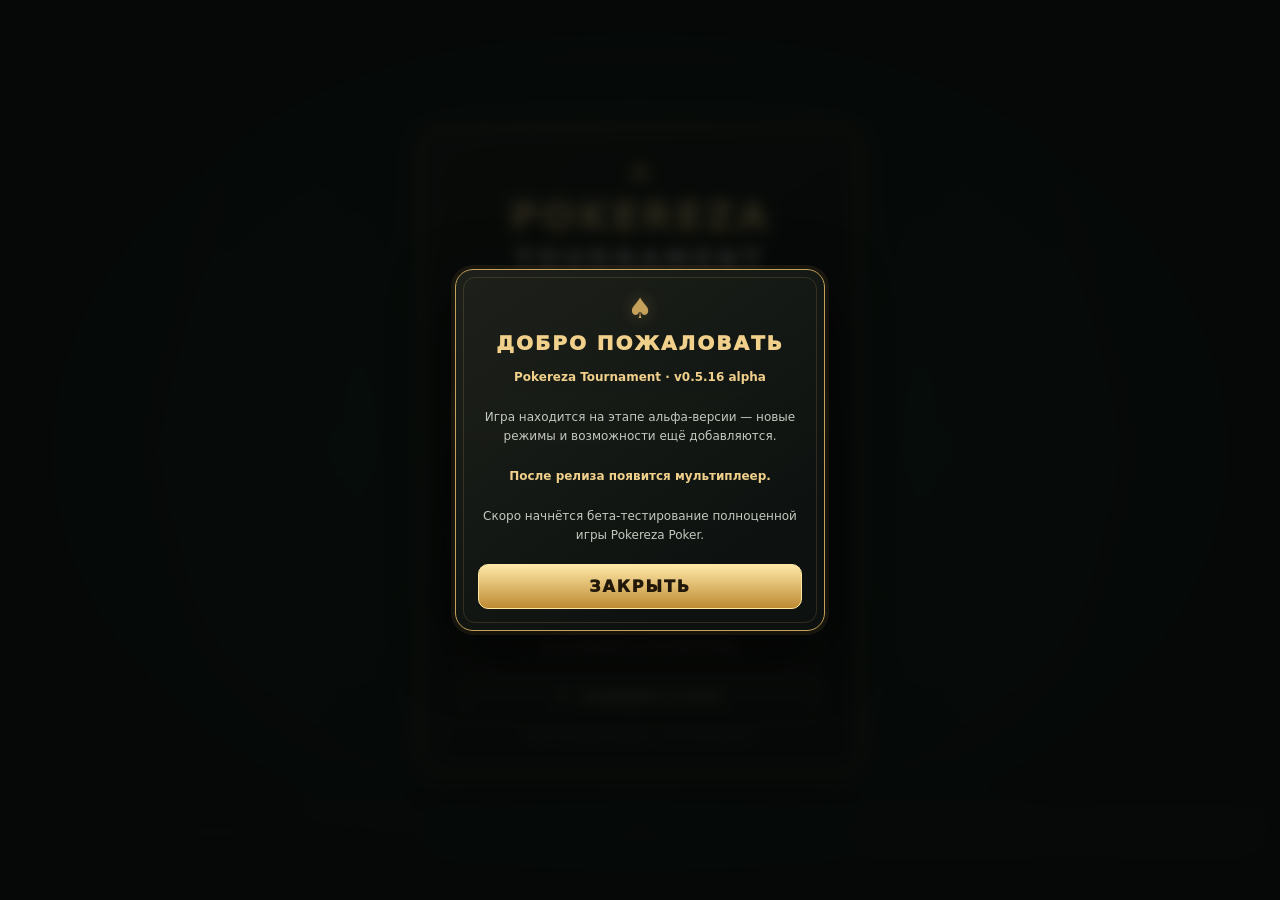
==== commit b8b8c2e3: "Update index.html" ====
--- a/index.html
+++ b/index.html
@@ -12,7 +12,7 @@
 
 <div class="welcome-overlay" id="welcomeOverlay" role="dialog" aria-modal="true" aria-labelledby="welcomeTitle">
  <div class="welcome-panel"><div class="start-ornament">♠</div><div class="welcome-title" id="welcomeTitle">ДОБРО ПОЖАЛОВАТЬ</div>
- <div class="welcome-text"><strong>Pokereza Tournament · v0.5.15 alpha</strong><br><br>Игра находится на этапе альфа-версии — новые режимы и возможности ещё добавляются.<br><br><strong>После релиза появится мультиплеер.</strong><br><br>Скоро начнётся бета-тестирование полноценной игры Pokereza Poker.</div>
+ <div class="welcome-text"><strong>Pokereza Tournament · v0.5.16 alpha</strong><br><br>Игра находится на этапе альфа-версии — новые режимы и возможности ещё добавляются.<br><br><strong>После релиза появится мультиплеер.</strong><br><br>Скоро начнётся бета-тестирование полноценной игры Pokereza Poker.</div>
  <button class="welcome-close" id="closeWelcomeButton" type="button">ЗАКРЫТЬ</button></div>
 </div>
 
@@ -22,7 +22,7 @@
   <div class="start-title">POKEREZA <span>TOURNAMENT</span></div>
   <div class="start-subtitle">TEXAS HOLD'EM</div>
   <div class="start-divider"></div>
-  <div class="start-version">v0.5.15 alpha</div>
+  <div class="start-version">v0.5.16 alpha</div>
   <div class="start-demo">DEMO MODE</div>
   <div class="menu-buttons" id="menuButtons">
    <button class="menu-button primary" id="playButton">ИГРАТЬ</button>
@@ -45,11 +45,12 @@
 </div>
 
 <div class="info-overlay" id="infoOverlay" role="dialog" aria-modal="true" aria-labelledby="infoTitle">
- <div class="info-panel"><div class="start-ornament">♠</div><div class="info-title" id="infoTitle">POKEREZA TOURNAMENT</div><div class="info-text">Демо-версия покерной игры в стиле Texas Hold'em.<br><br>Играйте против трёх ИИ-соперников, принимайте решения за покерным столом и проверяйте свою стратегию.<br><br><strong>Автор проекта:</strong><br>REZAN<br><br><strong>Режим:</strong> демонстрационный<br><strong>Фишки:</strong> виртуальные PP<br><strong>Версия:</strong> v0.5.15 alpha<br><br>Доступны классический режим и Pokereza High Roller.</div><button class="info-close" id="closeAboutButton">ЗАКРЫТЬ</button></div>
+ <div class="info-panel"><div class="start-ornament">♠</div><div class="info-title" id="infoTitle">POKEREZA TOURNAMENT</div><div class="info-text">Демо-версия покерной игры в стиле Texas Hold'em.<br><br>Играйте против трёх ИИ-соперников, принимайте решения за покерным столом и проверяйте свою стратегию.<br><br><strong>Автор проекта:</strong><br>REZAN<br><br><strong>Режим:</strong> демонстрационный<br><strong>Фишки:</strong> виртуальные PP<br><strong>Версия:</strong> v0.5.16 alpha<br><br>Доступны классический режим и Pokereza High Roller.</div><button class="info-close" id="closeAboutButton">ЗАКРЫТЬ</button></div>
 </div>
 
 <div class="info-overlay" id="updatesOverlay" role="dialog" aria-modal="true" aria-labelledby="updatesTitle">
  <div class="info-panel"><div class="start-ornament">✦</div><div class="info-title" id="updatesTitle">ПОСЛЕДНИЕ ОБНОВЛЕНИЯ</div><div class="update-list" id="updateList">
+   <div class="update-item"><div class="update-head"><span class="update-build">v0.5.16 alpha</span><span class="update-type">Обновление</span></div><div class="update-description"><strong>Новые возможности. </strong>Игра до победного: игра теперь продолжается до определения победителя, даже если Вы выбыли с турнира. Улучшена подсветка комбинаций и анимация карт, добавлена автоматическая раздача, скрытие кнопок при сбросе карт, исправлена работа таймеров после паузы.</div></div>
    <div class="update-item"><div class="update-head"><span class="update-build">v0.5.15 alpha</span><span class="update-type">Обновление</span></div><div class="update-description"><strong>Новая функция. </strong>Добавлены предварительный выбор ЧЕК / ФОЛД / КОЛЛ, автоматическое выполнение действий и таймер хода на 15 секунд с автофолдом. «УРАВНИВАТЬ ВСЁ» отвечает на любую ставку, включая ALL-IN. Улучшено отображение кнопок действий.</div></div>
   <div class="update-item"><div class="update-head"><span class="update-build">v0.5.14 alpha</span><span class="update-type">Обновление</span></div><div class="update-description">Улучшены анимации и интерфейс игры. Исправлены ошибки ставок, карт и ALL-IN. Добавлены новые игровые эффекты, удобное управление ставками и статистика игроков. Заблокированы масштабирование и выделение элементов.</div></div>
 <div class="update-item"><div class="update-head"><span class="update-build">v0.5.13 alpha</span><span class="update-type">Обновление</span></div><div class="update-description"><strong>Новая функция. </strong>Доработан интерфейс ставок: панель перенесена на игровой стол, добавлено точное изменение суммы кнопками. Улучшена анимация вскрытия карт. Убрана отдельная кнопка ALL-IN: максимальная ставка теперь доступна через панель ставок. Кнопки игровых действий увеличены и стали удобнее.</div></div> 
@@ -99,7 +100,7 @@
 
 <div class="app">
 <header class="top">
- <div class="brand-wrap"><div class="brand">♠ POKEREZA <span>TOURNAMENT</span></div><div class="brand-version" id="gameVersionDisplay">v0.5.15 alpha</div></div>
+ <div class="brand-wrap"><div class="brand">♠ POKEREZA <span>TOURNAMENT</span></div><div class="brand-version" id="gameVersionDisplay">v0.5.16 alpha</div></div>
  <div id="handStatus">ДЕМО · 4 МЕСТА</div>
  <div class="top-blinds"><span id="blindsDisplay">БЛАЙНДЫ 10 / 20</span><button class="exit-button" id="exitButton" type="button">ВЫХОД</button></div>
 </header>
--- a/css/style.css
+++ b/css/style.css
@@ -574,12 +574,12 @@
   z-index: 2;
 }
 
-/* Зелёная обводка основных карт комбинации. */
+/* Золотая обводка основных карт комбинации. */
 .card.combo-core {
-  border: 3px solid #39ff78 !important;
+  border: 2px solid #f0d08a !important;
   box-shadow:
-    0 0 0 2px #168c46aa,
-    0 0 13px #39ff78bb,
+    0 0 0 2px #c5a15b66,
+    0 0 12px #e5bd63cc,
     0 2px 5px #0008 !important;
   z-index: 3;
 }
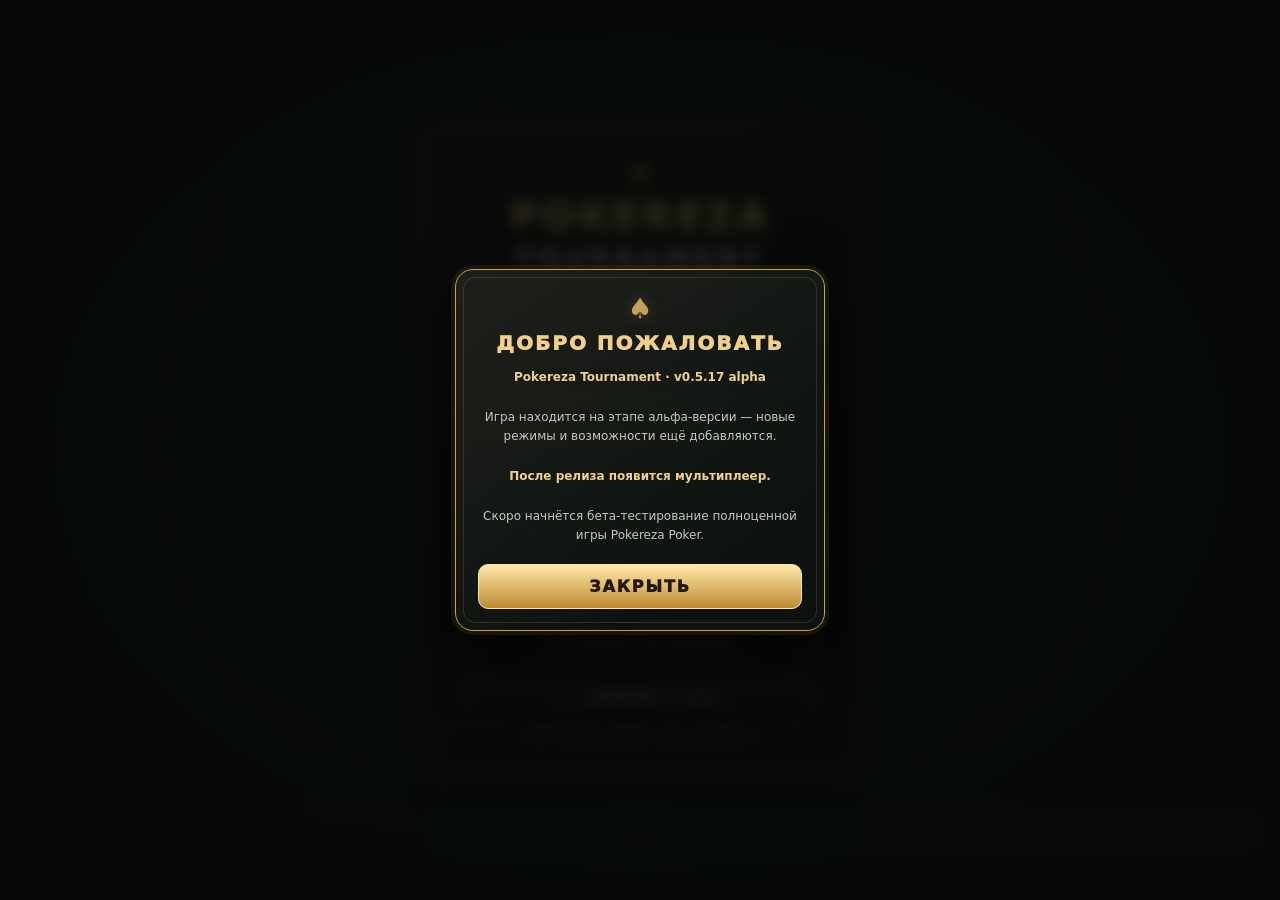
==== commit 648c6e1d: "Update index.html" ====
--- a/index.html
+++ b/index.html
@@ -12,7 +12,7 @@
 
 <div class="welcome-overlay" id="welcomeOverlay" role="dialog" aria-modal="true" aria-labelledby="welcomeTitle">
  <div class="welcome-panel"><div class="start-ornament">♠</div><div class="welcome-title" id="welcomeTitle">ДОБРО ПОЖАЛОВАТЬ</div>
- <div class="welcome-text"><strong>Pokereza Tournament · v0.5.16 alpha</strong><br><br>Игра находится на этапе альфа-версии — новые режимы и возможности ещё добавляются.<br><br><strong>После релиза появится мультиплеер.</strong><br><br>Скоро начнётся бета-тестирование полноценной игры Pokereza Poker.</div>
+ <div class="welcome-text"><strong>Pokereza Tournament · v0.5.17 alpha</strong><br><br>Игра находится на этапе альфа-версии — новые режимы и возможности ещё добавляются.<br><br><strong>После релиза появится мультиплеер.</strong><br><br>Скоро начнётся бета-тестирование полноценной игры Pokereza Poker.</div>
  <button class="welcome-close" id="closeWelcomeButton" type="button">ЗАКРЫТЬ</button></div>
 </div>
 
@@ -22,7 +22,7 @@
   <div class="start-title">POKEREZA <span>TOURNAMENT</span></div>
   <div class="start-subtitle">TEXAS HOLD'EM</div>
   <div class="start-divider"></div>
-  <div class="start-version">v0.5.16 alpha</div>
+  <div class="start-version">v0.5.17 alpha</div>
   <div class="start-demo">DEMO MODE</div>
   <div class="menu-buttons" id="menuButtons">
    <button class="menu-button primary" id="playButton">ИГРАТЬ</button>
@@ -45,11 +45,12 @@
 </div>
 
 <div class="info-overlay" id="infoOverlay" role="dialog" aria-modal="true" aria-labelledby="infoTitle">
- <div class="info-panel"><div class="start-ornament">♠</div><div class="info-title" id="infoTitle">POKEREZA TOURNAMENT</div><div class="info-text">Демо-версия покерной игры в стиле Texas Hold'em.<br><br>Играйте против трёх ИИ-соперников, принимайте решения за покерным столом и проверяйте свою стратегию.<br><br><strong>Автор проекта:</strong><br>REZAN<br><br><strong>Режим:</strong> демонстрационный<br><strong>Фишки:</strong> виртуальные PP<br><strong>Версия:</strong> v0.5.16 alpha<br><br>Доступны классический режим и Pokereza High Roller.</div><button class="info-close" id="closeAboutButton">ЗАКРЫТЬ</button></div>
+ <div class="info-panel"><div class="start-ornament">♠</div><div class="info-title" id="infoTitle">POKEREZA TOURNAMENT</div><div class="info-text">Демо-версия покерной игры в стиле Texas Hold'em.<br><br>Играйте против трёх ИИ-соперников, принимайте решения за покерным столом и проверяйте свою стратегию.<br><br><strong>Автор проекта:</strong><br>REZAN<br><br><strong>Режим:</strong> демонстрационный<br><strong>Фишки:</strong> виртуальные PP<br><strong>Версия:</strong> v0.5.17 alpha<br><br>Доступны классический режим и Pokereza High Roller.</div><button class="info-close" id="closeAboutButton">ЗАКРЫТЬ</button></div>
 </div>
 
 <div class="info-overlay" id="updatesOverlay" role="dialog" aria-modal="true" aria-labelledby="updatesTitle">
  <div class="info-panel"><div class="start-ornament">✦</div><div class="info-title" id="updatesTitle">ПОСЛЕДНИЕ ОБНОВЛЕНИЯ</div><div class="update-list" id="updateList">
+   <div class="update-item"><div class="update-head"><span class="update-build">v0.5.17 alpha</span><span class="update-type">Обновление</span></div><div class="update-description">Обновление интерфейса: скрытие кнопок во время вскрытия карт, новые названия действий, переработка обводки и подсветки карт, улучшение отображения таймера и компактное отображение ставок с сокращением крупных сумм.</div></div>
    <div class="update-item"><div class="update-head"><span class="update-build">v0.5.16 alpha</span><span class="update-type">Обновление</span></div><div class="update-description"><strong>Новые возможности. </strong>Игра до победного: игра теперь продолжается до определения победителя, даже если Вы выбыли с турнира. Улучшена подсветка комбинаций и анимация карт, добавлена автоматическая раздача, скрытие кнопок при сбросе карт, исправлена работа таймеров после паузы.</div></div>
    <div class="update-item"><div class="update-head"><span class="update-build">v0.5.15 alpha</span><span class="update-type">Обновление</span></div><div class="update-description"><strong>Новая функция. </strong>Добавлены предварительный выбор ЧЕК / ФОЛД / КОЛЛ, автоматическое выполнение действий и таймер хода на 15 секунд с автофолдом. «УРАВНИВАТЬ ВСЁ» отвечает на любую ставку, включая ALL-IN. Улучшено отображение кнопок действий.</div></div>
   <div class="update-item"><div class="update-head"><span class="update-build">v0.5.14 alpha</span><span class="update-type">Обновление</span></div><div class="update-description">Улучшены анимации и интерфейс игры. Исправлены ошибки ставок, карт и ALL-IN. Добавлены новые игровые эффекты, удобное управление ставками и статистика игроков. Заблокированы масштабирование и выделение элементов.</div></div>
@@ -70,7 +71,6 @@
   <div class="update-item major-update"><div class="update-head"><span class="update-build">v0.5.0 alpha</span><span class="update-type major">Крупное обновление</span></div><div class="update-description"><strong>Новый этап Pokereza Tournament.</strong> Обновлён главный экран и меню выхода: можно вернуться к текущей игре или начать заново. Улучшено отображение ставок и сохранение состояния раздачи при выходе.</div></div>
   <div class="update-item"><div class="update-head"><span class="update-build">v0.4.1</span><span class="update-type">Обновление</span></div><div class="update-description">Уточнено поведение меню и возврата к игре. Исправлены детали интерфейса, связанные с отображением ставок и продолжением раздачи.</div></div>
   <div class="update-item"><div class="update-head"><span class="update-build">v0.4.0 alpha · Build 023</span><span class="update-type">Исправление</span></div><div class="update-description">Исправлены перезапуск игры, сохранение ставок при выходе и продолжении, увеличена кнопка выхода.</div></div>
-  <div class="update-item"><div class="update-head"><span class="update-build">v0.4.0 alpha · Build 022</span><span class="update-type">Новое</span></div><div class="update-description">Добавлена кнопка «ВЫХОД» в игровом интерфейсе. Меню позволяет продолжить текущую игру или начать заново со сбросом стека.</div></div>
  </div><button class="update-list-toggle" id="toggleUpdatesButton" type="button" aria-expanded="false">ПОКАЗАТЬ ЕЩЁ</button><button class="info-close" id="closeUpdatesButton">ЗАКРЫТЬ</button></div>
 </div>
 
@@ -100,7 +100,7 @@
 
 <div class="app">
 <header class="top">
- <div class="brand-wrap"><div class="brand">♠ POKEREZA <span>TOURNAMENT</span></div><div class="brand-version" id="gameVersionDisplay">v0.5.16 alpha</div></div>
+ <div class="brand-wrap"><div class="brand">♠ POKEREZA <span>TOURNAMENT</span></div><div class="brand-version" id="gameVersionDisplay">v0.5.17 alpha</div></div>
  <div id="handStatus">ДЕМО · 4 МЕСТА</div>
  <div class="top-blinds"><span id="blindsDisplay">БЛАЙНДЫ 10 / 20</span><button class="exit-button" id="exitButton" type="button">ВЫХОД</button></div>
 </header>
--- a/css/style.css
+++ b/css/style.css
@@ -165,7 +165,6 @@
 .hole .card{width:clamp(58px,8.5vw,94px);height:clamp(84px,12vw,132px);}
 .hole.winner-hole{top:calc(50% + clamp(35px,5.1vw,58px) + 6px);gap:clamp(4px,.7vw,9px)}
 .hole.winner-hole .card{width:clamp(48px,7vw,82px);height:clamp(70px,10.2vw,116px)}
-.card.winning-card,.mini-card.winning-card{border:2px solid #f0d08a!important;box-shadow:0 0 0 2px #c5a15b66,0 0 12px #e5bd63cc,0 2px 5px #0008!important;z-index:2}
 .opponent-cards.ai-winner-cards,.opponent-cards.ai-winner-cards.revealed{top:calc(60% - clamp(55px,15vw,70px)*1.5 - 10px)!important;left:50%!important;right:auto!important;transform:translate(-50%,0);gap:3px!important;opacity:1;z-index:5;filter:drop-shadow(0 2px 4px #000b);}
 .opponent-cards.ai-winner-cards .mini-card,.opponent-cards.ai-winner-cards.revealed .mini-card{width:clamp(38px,10.5vw,49px)!important;height:clamp(55px,15vw,70px)!important;padding:4px;border:1px solid #fff;border-radius:4px;background:linear-gradient(145deg,#fff 0%,#f8f8f5 100%);color:#171717;box-shadow:0 2px 5px #0009,inset 0 0 0 1px #deded8;overflow:hidden;flex-shrink:0}
 .opponent-cards.ai-winner-cards .mini-card.red,.opponent-cards.ai-winner-cards.revealed .mini-card.red{color:#c62836!important}
@@ -298,7 +297,7 @@
 .win-display{position:absolute;left:50%;bottom:calc(100% + 13px);transform:translateX(-50%);display:none;flex-direction:column;align-items:center;justify-content:center;z-index:500;white-space:nowrap;text-align:center;pointer-events:none;min-width:100px;}
 .win-display.visible{display:flex}.win-word{font-size:clamp(30px,5vw,48px);line-height:.95;font-weight:1000;letter-spacing:.08em;color:#ffdc70;-webkit-text-stroke:1px #8e5b13;text-shadow:0 0 3px #fff4bc,0 0 9px #ffd04a,0 0 18px #e99b19,0 3px 4px #000;}
 .win-prize{font-size:clamp(12px,1.7vw,17px);font-weight:1000;color:#fff0b0;text-shadow:0 2px 4px #000,0 0 8px #000;margin-top:5px}.win-combo{font-size:clamp(9px,1.2vw,12px);font-weight:900;color:#fff;text-shadow:0 2px 4px #000;margin-top:2px}
-.action-label{position:absolute;left:50%;bottom:calc(100% + 6px);transform:translateX(-50%);z-index:7;color:#ffe3a0;font-size:clamp(20px,3vw,29px);font-weight:1000;line-height:1.1;white-space:nowrap;text-shadow:0 2px 4px #000,0 0 8px #000;pointer-events:none;letter-spacing:.04em}
+.action-label{position:absolute;left:50%;bottom:calc(100% + 6px);transform:translateX(-50%);z-index:7;color:#ffe3a0;font-size:clamp(14px,2.1vw,20px);font-weight:1000;line-height:1.1;white-space:nowrap;text-shadow:0 2px 4px #000,0 0 8px #000;pointer-events:none;letter-spacing:.04em}
 .action-label:empty{display:none}
 .action-label.thinking{color:#fff;font-size:clamp(13px,1.8vw,17px);font-weight:800;letter-spacing:0;animation:thinkingPulse 1.5s ease-in-out infinite;animation-delay:var(--thinking-animation-delay, 0s);}
 .action-label.thinking .thinking-dots{display:inline-flex;gap:1px;margin-left:2px}.action-label.thinking .thinking-dots i{font-style:normal;opacity:.25;animation:thinkingDotPulse 1.2s ease-in-out infinite;animation-delay:calc(var(--thinking-animation-delay, 0s) + var(--dot-delay, 0s))}.action-label.thinking .thinking-dots i:nth-child(1){--dot-delay:0s}.action-label.thinking .thinking-dots i:nth-child(2){--dot-delay:.2s}.action-label.thinking .thinking-dots i:nth-child(3){--dot-delay:.4s}@keyframes thinkingDotPulse{0%,20%,100%{opacity:.25;transform:translateY(0)}40%,60%{opacity:1;transform:translateY(-2px)}}
@@ -307,8 +306,8 @@
 .action-label.call-label,.action-label.check-label{color:#39ff78;text-shadow:0 0 4px #00b84d,0 0 9px #007d38,0 2px 4px #000}
 .action-label.allin-label{color:#ffb02e;font-size:clamp(21px,3.2vw,31px);font-weight:1000;letter-spacing:.055em;background:linear-gradient(180deg,#fff7b0 0%,#ffd447 20%,#ff941c 43%,#ff4b13 68%,#f20e21 100%);-webkit-background-clip:text;background-clip:text;-webkit-text-fill-color:transparent;filter:drop-shadow(0 0 2px #fff0a0) drop-shadow(0 0 5px #ff8a00) drop-shadow(0 0 10px #ff2800);}
 .action-label.bet-label,.action-label.raise-label,.action-label.small-blind-label,.action-label.big-blind-label{bottom:calc(100% + 8px);display:flex;flex-direction:column;align-items:center;gap:3px;line-height:1;white-space:nowrap;max-width:min(44vw,190px);z-index:8}
-.action-label.small-blind-label .bet-action-name,.action-label.big-blind-label .bet-action-name{font-size:clamp(13px,1.9vw,18px);letter-spacing:.015em}
-.action-label .bet-action-name{display:block;font-size:clamp(15px,2.3vw,22px);line-height:1.05}
+.action-label.small-blind-label .bet-action-name,.action-label.big-blind-label .bet-action-name{font-size:clamp(9px,1.3vw,13px);letter-spacing:.015em}
+.action-label .bet-action-name{display:block;font-size:clamp(11px,1.6vw,15px);line-height:1.05}
 .action-label .bet-action-amount{display:none}
 .gold-chip{width:clamp(13px,1.8vw,18px);height:clamp(13px,1.8vw,18px);border-radius:50%;flex-shrink:0;display:inline-grid;place-items:center;color:#4a3210;font-size:clamp(8px,1.1vw,11px);font-weight:1000;line-height:1;background:radial-gradient(circle at 35% 30%,#fff0ae 0%,#e9c56b 32%,#bd8730 72%,#704718 100%);border:2px dashed #fff0b1;box-shadow:0 0 0 1px #7e561c,0 1px 3px #000b}
 .blue-chip{width:clamp(13px,1.8vw,18px);height:clamp(13px,1.8vw,18px);border-radius:50%;flex-shrink:0;display:inline-grid;place-items:center;color:#080b12;font-size:clamp(8px,1.1vw,11px);font-weight:1000;line-height:1;background:radial-gradient(circle at 35% 28%,#b8dcff 0%,#438be1 32%,#1450a0 70%,#082653 100%);border:2px solid #d7b765;box-shadow:0 0 0 1px #75551d,0 1px 3px #000b}
@@ -475,10 +474,10 @@
 .hand-bet.b2{top:calc(17% + 4px);left:calc(50% + 0px)}
 .hand-bet.b3{top:calc(39% - 1px);right:calc(1% + 25px + 25px)}
 .actions{flex-wrap:wrap;min-height:82px;gap:4px}.act{flex:1;min-width:0;padding:20px 3px}.betbox{order:5;width:100%;justify-content:center}.betbox input{width:55vw}.next-hand{width:calc((100% - 12px)/4);height:clamp(58px,14vw,66px);font-size:clamp(10px,3vw,13px)}
-.pot{top:25%}.action-label{font-size:clamp(18px,5vw,24px);bottom:calc(100% + 5px)}.action-label.thinking{font-size:clamp(11px,3vw,14px)}.action-label.allin-label{font-size:clamp(19px,5vw,25px)}.wm{font-size:clamp(12px,3vw,19px);gap:7px;letter-spacing:.12em}.wm:before,.wm:after{width:clamp(12px,4vw,25px)}.win-display{bottom:calc(100% + 10px);min-width:80px}.win-word{font-size:clamp(27px,8vw,37px)}.win-prize{font-size:clamp(11px,3vw,14px)}.win-combo{font-size:clamp(8px,2.3vw,10px)}
+.pot{top:25%}.action-label{font-size:clamp(13px,3.5vw,17px);bottom:calc(100% + 5px)}.action-label.thinking{font-size:clamp(11px,3vw,14px)}.action-label.allin-label{font-size:clamp(19px,5vw,25px)}.wm{font-size:clamp(12px,3vw,19px);gap:7px;letter-spacing:.12em}.wm:before,.wm:after{width:clamp(12px,4vw,25px)}.win-display{bottom:calc(100% + 10px);min-width:80px}.win-word{font-size:clamp(27px,8vw,37px)}.win-prize{font-size:clamp(11px,3vw,14px)}.win-combo{font-size:clamp(8px,2.3vw,10px)}
 .action-label.bet-label,.action-label.raise-label,.action-label.small-blind-label,.action-label.big-blind-label{max-width:min(46vw,155px);gap:2px;bottom:calc(100% + 5px)}
 .action-label .bet-action-name{font-size:clamp(13px,3.7vw,18px)}
-.action-label.small-blind-label .bet-action-name,.action-label.big-blind-label .bet-action-name{font-size:clamp(12px,3.3vw,16px)}
+.action-label.small-blind-label .bet-action-name,.action-label.big-blind-label .bet-action-name{font-size:clamp(8px,2.3vw,11px)}
 .action-label .bet-action-amount{font-size:clamp(11px,3vw,14px);padding:3px 5px;gap:3px}
 .gold-chip,.blue-chip{width:14px;height:14px;font-size:8px}
 .seat.s0 .action-label.bet-label,.seat.s0 .action-label.raise-label{top:calc(100% + 5px);bottom:auto}
@@ -496,10 +495,10 @@
 .opponent-cards.ai-winner-cards .mini-card,.opponent-cards.ai-winner-cards.revealed .mini-card{height:clamp(48px,15vh,76px)!important;width:clamp(36px,5.2vw,60px)!important}
 .opponent-cards.ai-winner-cards .mini-rank,.opponent-cards.ai-winner-cards.revealed .mini-rank{font-size:17px!important}
 .opponent-cards.ai-winner-cards .mini-suit,.opponent-cards.ai-winner-cards.revealed .mini-suit{font-size:26px!important}
-.seat{padding:4px 6px}.avatar{width:32px;height:32px}.seat.user-seat{min-width:155px;padding:5px 8px}.user-seat .avatar{width:43px;height:55px}.user-seat .stack{font-size:14px}.hole{top:calc(73% - clamp(26px,8vh,41px));width:calc(clamp(39px,5.4vw,64px)*2 + 5px)}.community{top:50%}.s0{top:8%}.opponent-cards.c0{top:calc(17% + 5px);left:calc(50% - 25px);width:48px}.action-label{font-size:20px}.opponent-cards .mini-card{width:22px;height:31px}.opponent-cards.revealed .mini-card{width:29px;height:42px}.action-label.allin-label{font-size:23px}.next-hand{height:55px}.win-word{font-size:30px}.win-prize{font-size:11px}.win-combo{font-size:9px}
+.seat{padding:4px 6px}.avatar{width:32px;height:32px}.seat.user-seat{min-width:155px;padding:5px 8px}.user-seat .avatar{width:43px;height:55px}.user-seat .stack{font-size:14px}.hole{top:calc(73% - clamp(26px,8vh,41px));width:calc(clamp(39px,5.4vw,64px)*2 + 5px)}.community{top:50%}.s0{top:8%}.opponent-cards.c0{top:calc(17% + 5px);left:calc(50% - 25px);width:48px}.action-label{font-size:14px}.opponent-cards .mini-card{width:22px;height:31px}.opponent-cards.revealed .mini-card{width:29px;height:42px}.action-label.allin-label{font-size:23px}.next-hand{height:55px}.win-word{font-size:30px}.win-prize{font-size:11px}.win-combo{font-size:9px}
 .action-label.bet-label,.action-label.raise-label,.action-label.small-blind-label,.action-label.big-blind-label{bottom:calc(100% + 5px);gap:2px;max-width:180px}
-.action-label .bet-action-name{font-size:17px}
-.action-label.small-blind-label .bet-action-name,.action-label.big-blind-label .bet-action-name{font-size:15px}
+.action-label .bet-action-name{font-size:12px}
+.action-label.small-blind-label .bet-action-name,.action-label.big-blind-label .bet-action-name{font-size:11px}
 .action-label .bet-action-amount{font-size:13px;padding:2px 6px}
 .gold-chip,.blue-chip{width:14px;height:14px;font-size:8px}
 .seat.s0 .action-label.bet-label,.seat.s0 .action-label.raise-label{top:calc(100% + 4px);bottom:auto}
@@ -564,25 +563,110 @@
   transform: translate(-50%, -50%) translateY(-3px);
 }
 
-/* Обычная золотая обводка — только выигравшие карты пользователя. */
-.card.winning-card {
-  border: 2px solid #f0d08a !important;
+
+/* Единое оформление золотой рамки выигрышных карт и основных карт комбинации. */
+.card.winning-card,
+.card.combo-core,
+.mini-card.winning-card {
   box-shadow:
     0 0 0 2px #c5a15b66,
     0 0 12px #e5bd63cc,
-    0 2px 5px #0008 !important;
+    0 2px 5px #0008;
+  transition: box-shadow .6s ease;
+}
+
+/* Базовое состояние рамки — без повторного запуска анимации при рендере. */
+/* Рамка выигрышных карт — сохраняем прежнюю анимацию WIN. */
+.card.winning-card::before,
+.mini-card.winning-card::before {
+  content: "";
+  position: absolute;
+  inset: 0;
+  box-sizing: border-box;
+  border: 2px solid #f0d08a;
+  border-radius: inherit;
+  pointer-events: none;
+  z-index: 10;
+  opacity: 0;
+  animation: winningCardFrameIn .3s ease forwards;
+}
+
+/* Рамка обычной комбинации. */
+.card.combo-core::before {
+  content: "";
+  position: absolute;
+  inset: 0;
+  box-sizing: border-box;
+  border: 2px solid #f0d08a;
+  border-radius: inherit;
+  pointer-events: none;
+  z-index: 10;
+  opacity: 1;
+  animation: none;
+  transition: opacity 600ms ease;
+}
+ 
+
+/* Плавное затухание старой комбинации. */
+.table.combo-transition-out .card.combo-core::before {
+  opacity: 0;
+}
+
+.table.combo-transition-out .card.combo-core {
+  box-shadow: none;
+}
+
+/* Плавное появление новой комбинации без анимации положения карты. */
+.table.combo-transition-in .card.combo-core::before {
+  animation: winningCardFrameIn .6s ease forwards;
+}
+
+.table.combo-transition-out .hand-summary {
+  opacity: 0;
+  transition: opacity 600ms ease;
+}
+
+.table.combo-transition-in .hand-summary {
+  transition: opacity 600ms ease;
+}
+
+.card.winning-card {
   z-index: 2;
 }
 
-/* Золотая обводка основных карт комбинации. */
 .card.combo-core {
-  border: 2px solid #f0d08a !important;
-  box-shadow:
-    0 0 0 2px #c5a15b66,
-    0 0 12px #e5bd63cc,
-    0 2px 5px #0008 !important;
   z-index: 3;
 }
+
+@keyframes winningCardFrameIn {
+  from {
+    opacity: 0;
+  }
+  to {
+    opacity: 1;
+  }
+}
+
+@keyframes winningCardGlowIn {
+  from {
+    box-shadow: none;
+  }
+  to {
+    box-shadow:
+      0 0 0 2px #c5a15b66,
+      0 0 12px #e5bd63cc,
+      0 2px 5px #0008;
+  }
+}
+@media (prefers-reduced-motion: reduce) {
+  .card.winning-card::before,
+  .card.combo-core::before,
+  .mini-card.winning-card::before {
+    animation: none;
+    opacity: 1;
+  }
+}
+
 /* Затемнение карт, не участвующих в лучшей комбинации. */
 .card.not-in-combo,
 .mini-card.not-in-combo {
@@ -1337,7 +1421,7 @@
 
 .turn-clock-overlay {
   position: fixed;
-  z-index: 999;
+  z-index: 34;
   pointer-events: none;
   background: none;
   border: none;
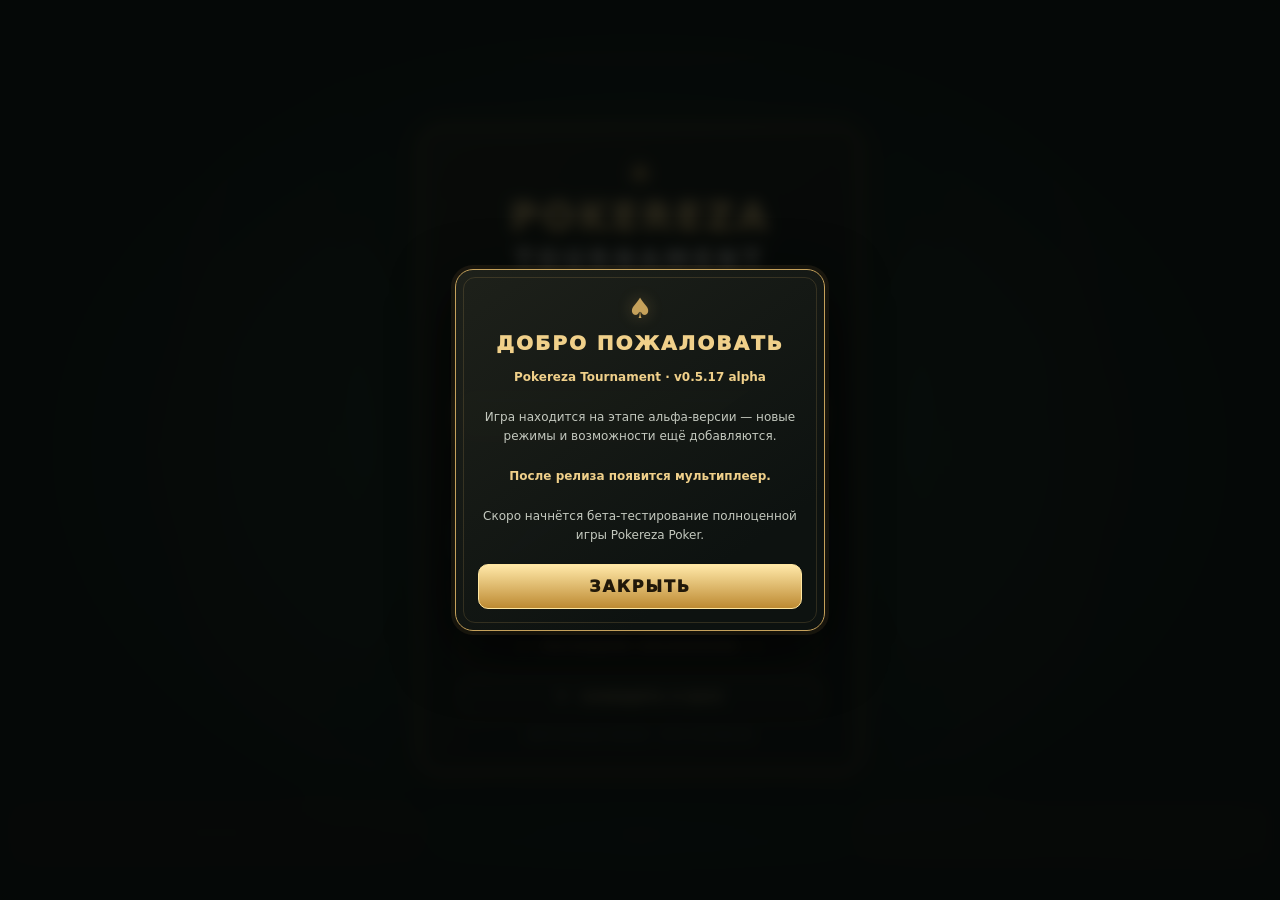
==== commit 499d6b94: "Update index.html" ====
--- a/index.html
+++ b/index.html
@@ -102,13 +102,16 @@
 <header class="top">
  <div class="brand-wrap"><div class="brand">♠ POKEREZA <span>TOURNAMENT</span></div><div class="brand-version" id="gameVersionDisplay">v0.5.17 alpha</div></div>
  <div id="handStatus">ДЕМО · 4 МЕСТА</div>
- <div class="top-blinds"><span id="blindsDisplay">БЛАЙНДЫ 10 / 20</span><button class="exit-button" id="exitButton" type="button">ВЫХОД</button></div>
+ <div class="top-blinds">   <button class="exit-button" id="exitButton" type="button">ВЫХОД</button> </div>
 </header>
 <main class="tablewrap"><section class="table" id="table">
  <div class="wm" id="tableWatermark">POKEREZA</div><div class="deck-stack" id="deckStack" aria-label="Колода карт">
   <span class="deck-card deck-card-back"></span>
   <span class="deck-card deck-card-back"></span>
   <span class="deck-card deck-card-back"></span>
+</div><div class="table-blinds" id="blindsDisplay" aria-live="polite">
+  <span class="table-blinds-label">БЛАЙНДЫ</span>
+  <span class="table-blinds-values" id="blindsValues">10 / 20</span>
 </div><div class="pot" id="potDisplay"><small id="street">ПРЕФЛОП</small>БАНК: <span id="pot">0</span> PP</div>
  <div class="community" id="community"></div> <div class="hand-summary" id="handSummary" aria-live="polite"></div><div class="hole" id="hole"></div><div class="notice" id="notice"></div><div id="seats"></div><div id="opponentCards"></div><div id="handBets"></div>
 </section></main>
--- a/css/style.css
+++ b/css/style.css
@@ -1473,3 +1473,11 @@
     animation-duration: 15s;
   }
 }
+
+/* STRATEGIST: смещение всех игровых элементов вверх на 25px */
+.seat.s0,
+.opponent-cards.c0,
+.hand-bet.b2 {
+  translate: 0 -20px;
+}
+
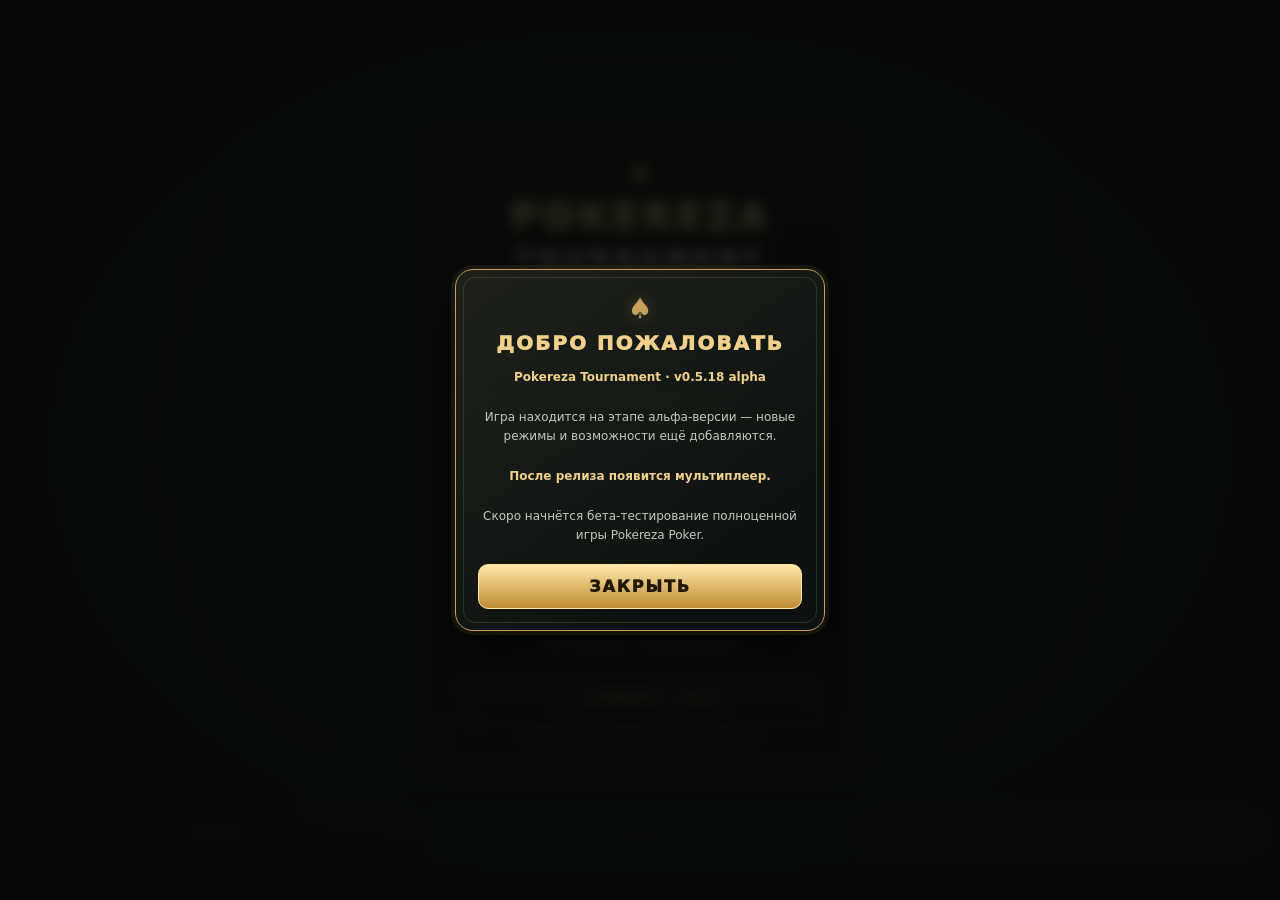
==== commit 24109410: "Update index.html" ====
--- a/index.html
+++ b/index.html
@@ -12,7 +12,7 @@
 
 <div class="welcome-overlay" id="welcomeOverlay" role="dialog" aria-modal="true" aria-labelledby="welcomeTitle">
  <div class="welcome-panel"><div class="start-ornament">♠</div><div class="welcome-title" id="welcomeTitle">ДОБРО ПОЖАЛОВАТЬ</div>
- <div class="welcome-text"><strong>Pokereza Tournament · v0.5.17 alpha</strong><br><br>Игра находится на этапе альфа-версии — новые режимы и возможности ещё добавляются.<br><br><strong>После релиза появится мультиплеер.</strong><br><br>Скоро начнётся бета-тестирование полноценной игры Pokereza Poker.</div>
+ <div class="welcome-text"><strong>Pokereza Tournament · v0.5.18 alpha</strong><br><br>Игра находится на этапе альфа-версии — новые режимы и возможности ещё добавляются.<br><br><strong>После релиза появится мультиплеер.</strong><br><br>Скоро начнётся бета-тестирование полноценной игры Pokereza Poker.</div>
  <button class="welcome-close" id="closeWelcomeButton" type="button">ЗАКРЫТЬ</button></div>
 </div>
 
@@ -22,7 +22,7 @@
   <div class="start-title">POKEREZA <span>TOURNAMENT</span></div>
   <div class="start-subtitle">TEXAS HOLD'EM</div>
   <div class="start-divider"></div>
-  <div class="start-version">v0.5.17 alpha</div>
+  <div class="start-version">v0.5.18 alpha</div>
   <div class="start-demo">DEMO MODE</div>
   <div class="menu-buttons" id="menuButtons">
    <button class="menu-button primary" id="playButton">ИГРАТЬ</button>
@@ -45,11 +45,12 @@
 </div>
 
 <div class="info-overlay" id="infoOverlay" role="dialog" aria-modal="true" aria-labelledby="infoTitle">
- <div class="info-panel"><div class="start-ornament">♠</div><div class="info-title" id="infoTitle">POKEREZA TOURNAMENT</div><div class="info-text">Демо-версия покерной игры в стиле Texas Hold'em.<br><br>Играйте против трёх ИИ-соперников, принимайте решения за покерным столом и проверяйте свою стратегию.<br><br><strong>Автор проекта:</strong><br>REZAN<br><br><strong>Режим:</strong> демонстрационный<br><strong>Фишки:</strong> виртуальные PP<br><strong>Версия:</strong> v0.5.17 alpha<br><br>Доступны классический режим и Pokereza High Roller.</div><button class="info-close" id="closeAboutButton">ЗАКРЫТЬ</button></div>
+ <div class="info-panel"><div class="start-ornament">♠</div><div class="info-title" id="infoTitle">POKEREZA TOURNAMENT</div><div class="info-text">Демо-версия покерной игры в стиле Texas Hold'em.<br><br>Играйте против трёх ИИ-соперников, принимайте решения за покерным столом и проверяйте свою стратегию.<br><br><strong>Автор проекта:</strong><br>REZAN<br><br><strong>Режим:</strong> демонстрационный<br><strong>Фишки:</strong> виртуальные PP<br><strong>Версия:</strong> v0.5.18 alpha<br><br>Доступны классический режим и Pokereza High Roller.</div><button class="info-close" id="closeAboutButton">ЗАКРЫТЬ</button></div>
 </div>
 
 <div class="info-overlay" id="updatesOverlay" role="dialog" aria-modal="true" aria-labelledby="updatesTitle">
  <div class="info-panel"><div class="start-ornament">✦</div><div class="info-title" id="updatesTitle">ПОСЛЕДНИЕ ОБНОВЛЕНИЯ</div><div class="update-list" id="updateList">
+    <div class="update-item"><div class="update-head"><span class="update-build">v0.5.18 alpha</span><span class="update-type">Обновление</span></div><div class="update-description">Исправлено отображение стека во время передачи фишек, устранено зависание игры после паузы, оптимизирована статистика выбывших ИИ, улучшено управление блайндами и добавлена анимация их повышения. Реализована автоматическая пауза при переключении вкладки или выходе из браузера с ручным продолжением.</div></div>
    <div class="update-item"><div class="update-head"><span class="update-build">v0.5.17 alpha</span><span class="update-type">Обновление</span></div><div class="update-description">Обновление интерфейса: скрытие кнопок во время вскрытия карт, новые названия действий, переработка обводки и подсветки карт, улучшение отображения таймера и компактное отображение ставок с сокращением крупных сумм.</div></div>
    <div class="update-item"><div class="update-head"><span class="update-build">v0.5.16 alpha</span><span class="update-type">Обновление</span></div><div class="update-description"><strong>Новые возможности. </strong>Игра до победного: игра теперь продолжается до определения победителя, даже если Вы выбыли с турнира. Улучшена подсветка комбинаций и анимация карт, добавлена автоматическая раздача, скрытие кнопок при сбросе карт, исправлена работа таймеров после паузы.</div></div>
    <div class="update-item"><div class="update-head"><span class="update-build">v0.5.15 alpha</span><span class="update-type">Обновление</span></div><div class="update-description"><strong>Новая функция. </strong>Добавлены предварительный выбор ЧЕК / ФОЛД / КОЛЛ, автоматическое выполнение действий и таймер хода на 15 секунд с автофолдом. «УРАВНИВАТЬ ВСЁ» отвечает на любую ставку, включая ALL-IN. Улучшено отображение кнопок действий.</div></div>
@@ -69,8 +70,6 @@
   <div class="update-item"><div class="update-head"><span class="update-build">v0.5.1 alpha · Build 002</span><span class="update-type">Улучшение</span></div><div class="update-description"><strong>Временные подписи действий стали компактнее.</strong> Над иконками игроков показывается только название действия — без суммы ставки после слов «РЕЙЗ», «СТАВКА», «М. БЛАЙНД» и «Б. БЛАЙНД».</div></div>
   <div class="update-item"><div class="update-head"><span class="update-build">v0.5.1 alpha</span><span class="update-type">Обновление</span></div><div class="update-description"><strong>Улучшено отображение интерфейса.</strong> Уточнено отображение номера раздачи. Добавлено напоминание о возможности сообщить о недоработках и багах через меню игры после пятой завершённой раздачи.</div></div>
   <div class="update-item major-update"><div class="update-head"><span class="update-build">v0.5.0 alpha</span><span class="update-type major">Крупное обновление</span></div><div class="update-description"><strong>Новый этап Pokereza Tournament.</strong> Обновлён главный экран и меню выхода: можно вернуться к текущей игре или начать заново. Улучшено отображение ставок и сохранение состояния раздачи при выходе.</div></div>
-  <div class="update-item"><div class="update-head"><span class="update-build">v0.4.1</span><span class="update-type">Обновление</span></div><div class="update-description">Уточнено поведение меню и возврата к игре. Исправлены детали интерфейса, связанные с отображением ставок и продолжением раздачи.</div></div>
-  <div class="update-item"><div class="update-head"><span class="update-build">v0.4.0 alpha · Build 023</span><span class="update-type">Исправление</span></div><div class="update-description">Исправлены перезапуск игры, сохранение ставок при выходе и продолжении, увеличена кнопка выхода.</div></div>
  </div><button class="update-list-toggle" id="toggleUpdatesButton" type="button" aria-expanded="false">ПОКАЗАТЬ ЕЩЁ</button><button class="info-close" id="closeUpdatesButton">ЗАКРЫТЬ</button></div>
 </div>
 
@@ -100,7 +99,7 @@
 
 <div class="app">
 <header class="top">
- <div class="brand-wrap"><div class="brand">♠ POKEREZA <span>TOURNAMENT</span></div><div class="brand-version" id="gameVersionDisplay">v0.5.17 alpha</div></div>
+ <div class="brand-wrap"><div class="brand">♠ POKEREZA <span>TOURNAMENT</span></div><div class="brand-version" id="gameVersionDisplay">v0.5.18 alpha</div></div>
  <div id="handStatus">ДЕМО · 4 МЕСТА</div>
  <div class="top-blinds">   <button class="exit-button" id="exitButton" type="button">ВЫХОД</button> </div>
 </header>
--- a/css/style.css
+++ b/css/style.css
@@ -100,7 +100,7 @@
 }
 .wm{position:absolute;left:50%;top:50%;transform:translate(-50%,-50%);display:flex;align-items:center;gap:clamp(8px,1.5vw,17px);white-space:nowrap;z-index:1;pointer-events:none;color:#d8b45f;font-size:clamp(13px,2.5vw,25px);font-weight:900;letter-spacing:.17em;text-shadow:0 0 5px #c5a15b55,0 1px 2px #0008;opacity:.78}
 .wm:before,.wm:after{content:"";display:block;width:clamp(18px,5vw,58px);height:1px;background:linear-gradient(90deg,transparent,#d5b66b,#f0d995);box-shadow:0 0 4px #c5a15b33}.wm:after{transform:scaleX(-1)}
-.pot{position:absolute;top:22%;left:50%;transform:translateX(-50%);z-index:2;text-align:center;font-size:clamp(11px,1.4vw,15px);font-weight:800;white-space:nowrap}
+.pot {   position: absolute;   top: 22%;   left: 50%;   transform: translateX(-50%);   z-index: 2;   text-align: center;   font-size: clamp(11px, 1.4vw, 15px);   font-weight: 800;   white-space: nowrap;   opacity: 1;   transition: opacity .4s ease;   pointer-events: none; }  .table.initial-deal-active .pot {   opacity: 0; }
 .pot small{display:block;color:#c6d5c8;font-size:.8em;margin-bottom:3px}
 .table.ai-winner-state .pot{visibility:hidden}
 .community{position:absolute;top:50%;left:50%;transform:translate(-50%,-50%);display:flex;gap:clamp(4px,.7vw,9px);z-index:3;}
@@ -256,7 +256,7 @@
   min-width: 0;
 }
 
-.seat-info.stats-visible {
+.seat-info.stats-enter {
   animation: playerStatsReveal .35s ease both;
 }
 
@@ -1481,3 +1481,195 @@
   translate: 0 -20px;
 }
 
+/* POKEREZA — центральное отображение блайндов */
+.table-blinds {
+  position: absolute;
+  top: calc(22% - 72px);
+  left: 50%;
+transform: translate(-50%, 25px) scale(0.666);
+transform-origin: center center;
+  z-index: 4;
+  display: flex;
+  flex-direction: column;
+  align-items: center;
+  justify-content: center;
+  gap: 0;
+  min-width: 120px;
+  white-space: nowrap;
+  text-align: center;
+  pointer-events: none;
+}
+
+.table-blinds-label {
+  display: block;
+  font-family: Georgia, "Times New Roman", serif;
+  font-size: clamp(12px, 1.7vw, 17px);
+  font-weight: 700;
+  line-height: 1.05;
+  letter-spacing: .19em;
+  color: #e4c477;
+  text-shadow:
+    0 1px 0 #6b4517,
+    0 0 12px #c28b3b55;
+}
+
+.table-blinds-values {
+  display: block;
+  margin-top: 1px;
+  font-family: Georgia, "Times New Roman", serif;
+  font-style: italic;
+  font-size: clamp(21px, 2.7vw, 28px);
+  line-height: 1;
+  letter-spacing: .055em;
+  background: linear-gradient(
+    180deg,
+    #f4d9d5 0%,
+    #c98582 38%,
+    #a94f50 68%,
+    #713638 100%
+  );
+  -webkit-background-clip: text;
+  background-clip: text;
+  color: transparent;
+  filter:
+    drop-shadow(0 1px 0 #f4c4b6)
+    drop-shadow(0 3px 5px #3b1115aa);
+}
+
+.table-blinds::after {
+  content: "";
+  display: block;
+  width: 78%;
+  height: 1px;
+  margin: 4px auto 0;
+  background: linear-gradient(
+    90deg,
+    transparent,
+    #b98a43,
+    #f3d58b,
+    #b98a43,
+    transparent
+  );
+}
+
+/* Анимация повышения блайндов */
+.table-blinds.level-up {
+  animation: blindsLevelUp 1s ease-in-out;
+}
+
+@keyframes blindsLevelUp {
+  0% {
+   transform: translate(-50%, 25px) scale(0.666);
+    filter: brightness(1);
+  }
+  35% {
+  transform: translate(-50%, 25px) scale(0.839);
+    filter: brightness(1.65)
+      drop-shadow(0 0 9px #e4bd68aa);
+  }
+  100% {
+   transform: translate(-50%, 25px) scale(0.666);
+    filter: brightness(1);
+  }
+}
+
+/* Портретная ориентация */
+@media (orientation: portrait) {
+  .table-blinds {
+    top: calc(25% - 60px);
+  }
+
+  .table-blinds-label {
+    font-size: 12px;
+  }
+
+  .table-blinds-values {
+    font-size: 21px;
+  }
+}
+
+/* Низкий экран в горизонтальной ориентации */
+@media (max-height: 420px) and (orientation: landscape) {
+  .table-blinds {
+    top: calc(25% - 56px);
+  }
+
+  .table-blinds-label {
+    font-size: 11px;
+  }
+
+  .table-blinds-values {
+    font-size: 20px;
+  }
+}
+
+/* Учитываем настройку уменьшения анимации */
+@media (prefers-reduced-motion: reduce) {
+  .table-blinds.level-up {
+    animation: none;
+  }
+}
+
+/* Фиксированный размер карточек ИИ на всех устройствах */
+.seat:not(.user-seat) {
+  box-sizing: border-box;
+  width: 115px;
+  min-width: 115px;
+  max-width: 115px;
+  height: 50px;
+  min-height: 50px;
+  max-height: 50px;
+  padding: 5px 6px;
+  gap: 5px;
+}
+
+/* Единый размер аватара ИИ */
+.seat:not(.user-seat) .avatar {
+  width: 34px;
+  height: 34px;
+  font-size: 19px;
+}
+
+/* Содержимое не влияет на геометрию карточки */
+.seat:not(.user-seat) .seat-info {
+  flex: 1 1 0;
+  width: 0;
+  min-width: 0;
+  overflow: hidden;
+}
+
+.seat:not(.user-seat) .name,
+.seat:not(.user-seat) .stack,
+.seat:not(.user-seat) .state,
+.seat:not(.user-seat) .seat-stat-line {
+  display: block;
+  max-width: 100%;
+  overflow: hidden;
+  white-space: nowrap;
+  text-overflow: ellipsis;
+}
+
+/* Увеличенный размер карточек ИИ на ПК */
+@media (min-width: 1024px) and (pointer: fine) {
+  .seat:not(.user-seat) {
+    width: 145px;
+    min-width: 145px;
+    max-width: 145px;
+    height: 65px;
+    min-height: 65px;
+    max-height: 65px;
+    padding: 8px 9px;
+    gap: 7px;
+  }
+
+  .seat:not(.user-seat) .avatar {
+    width: 45px;
+    height: 45px;
+    font-size: 24px;
+  }
+
+  .seat:not(.user-seat) .name {
+    font-size: 12px;
+  }
+}
+
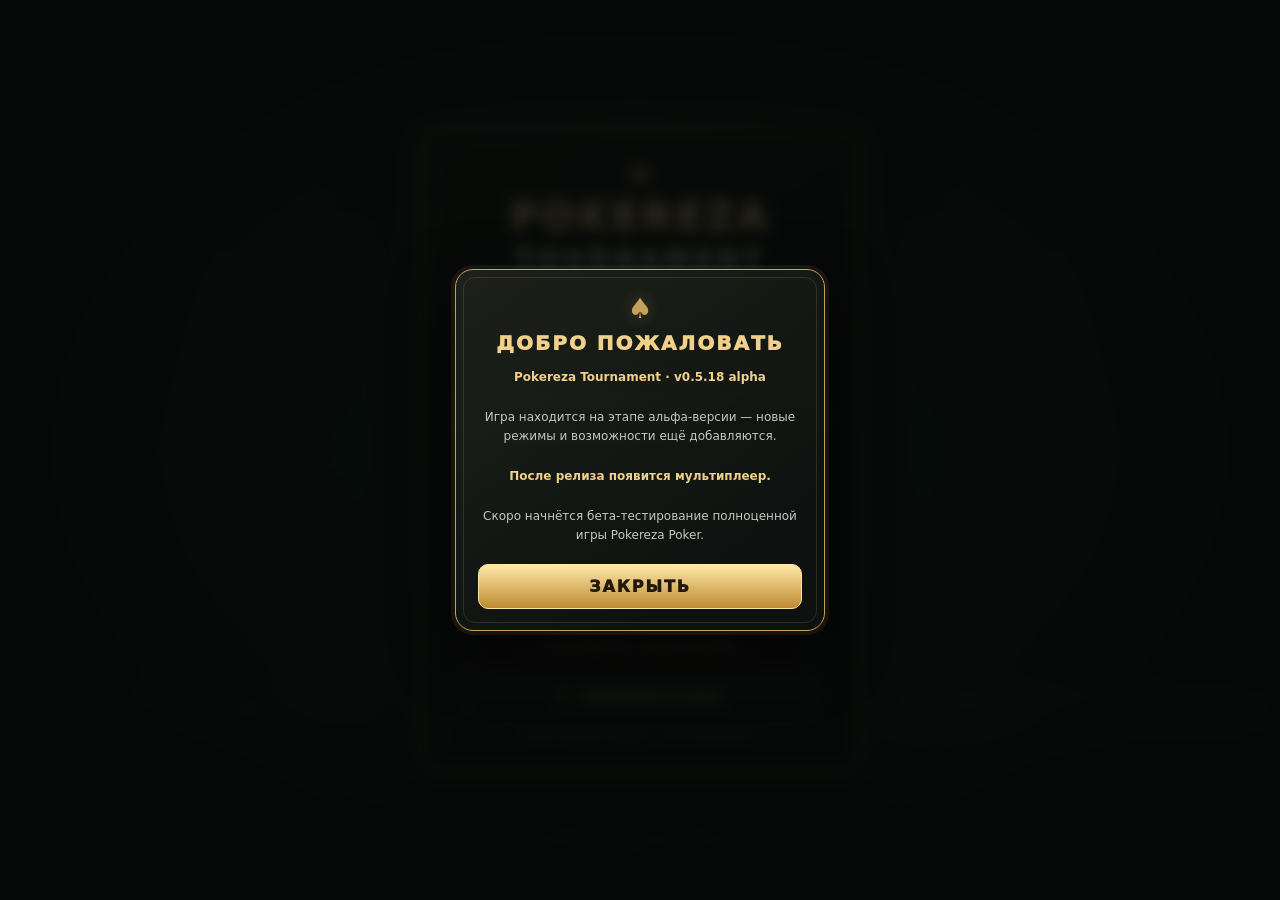
==== commit 45b54d90: "Update index.html" ====
--- a/index.html
+++ b/index.html
@@ -115,7 +115,24 @@
  <div class="community" id="community"></div> <div class="hand-summary" id="handSummary" aria-live="polite"></div><div class="hole" id="hole"></div><div class="notice" id="notice"></div><div id="seats"></div><div id="opponentCards"></div><div id="handBets"></div>
 </section></main>
 <section class="actions"><button class="act next-hand" id="nextHand">РАЗДАЧА</button><button class="act fold" id="fold">ФОЛД</button><button class="act call" id="checkCall">ЧЕК</button><button class="act raise bet-mode" id="raise">СТАВКА</button><div class="betbox">РАЗМЕР <input id="betRange" type="range" min="20" max="1000" step="10" value="20"><b id="betValue">20</b> PP</div></section>
-<footer class="bottom"><span id="message">Против трёх ИИ · виртуальные PP</span><span><button id="newHand">НОВАЯ РАЗДАЧА</button> · <button id="reset">СБРОСИТЬ СТЕК</button></span></footer>
+<div class="sprite-test-controls">
+  <div class="sprite-test-title">ТЕСТ СПРАЙТА K♦</div>
+
+  <label>
+    <input type="checkbox" id="testForceKingUser">
+    K♦ в руку пользователя
+  </label>
+
+  <label>
+    <input type="checkbox" id="testForceKingFlop">
+    K♦ на флоп
+  </label>
+
+  <div class="sprite-test-note">
+    Одновременно активен только один режим.
+  </div>
+</div>
+ <footer class="bottom"><span id="message">Против трёх ИИ · виртуальные PP</span><span><button id="newHand">НОВАЯ РАЗДАЧА</button> · <button id="reset">СБРОСИТЬ СТЕК</button></span></footer>
 </div>
 <script type="module" src="js/main.js"></script>
 </body>
--- a/css/style.css
+++ b/css/style.css
@@ -295,7 +295,7 @@
 }
 .s0{top:8%;left:50%;transform:translateX(-50%)}.s1{top:31%;right:2%}.s2{top:31%;left:2%}.s3{bottom:1%;left:50%;transform:translateX(-50%)}
 .win-display{position:absolute;left:50%;bottom:calc(100% + 13px);transform:translateX(-50%);display:none;flex-direction:column;align-items:center;justify-content:center;z-index:500;white-space:nowrap;text-align:center;pointer-events:none;min-width:100px;}
-.win-display.visible{display:flex}.win-word{font-size:clamp(30px,5vw,48px);line-height:.95;font-weight:1000;letter-spacing:.08em;color:#ffdc70;-webkit-text-stroke:1px #8e5b13;text-shadow:0 0 3px #fff4bc,0 0 9px #ffd04a,0 0 18px #e99b19,0 3px 4px #000;}
+.win-display.visible{display:flex}.win-word{font-size:clamp(15px,2.5vw,24px);line-height:.95;font-weight:1000;letter-spacing:.08em;color:#ffdc70;-webkit-text-stroke:1px #8e5b13;text-shadow:0 0 3px #fff4bc,0 0 9px #ffd04a,0 0 18px #e99b19,0 3px 4px #000;}
 .win-prize{font-size:clamp(12px,1.7vw,17px);font-weight:1000;color:#fff0b0;text-shadow:0 2px 4px #000,0 0 8px #000;margin-top:5px}.win-combo{font-size:clamp(9px,1.2vw,12px);font-weight:900;color:#fff;text-shadow:0 2px 4px #000;margin-top:2px}
 .action-label{position:absolute;left:50%;bottom:calc(100% + 6px);transform:translateX(-50%);z-index:7;color:#ffe3a0;font-size:clamp(14px,2.1vw,20px);font-weight:1000;line-height:1.1;white-space:nowrap;text-shadow:0 2px 4px #000,0 0 8px #000;pointer-events:none;letter-spacing:.04em}
 .action-label:empty{display:none}
@@ -323,10 +323,7 @@
 .opponent-cards .mini-card{width:clamp(20px,2.8vw,26px);height:clamp(29px,4vw,37px);border:1px solid #d5bd83;border-radius:3px;background:repeating-linear-gradient(45deg,#76232b,#76232b 2px,#9c333b 2px,#9c333b 4px);box-shadow:0 1px 3px #0008;position:relative;display:block}
 .opponent-cards.c0{top:calc(17% + 5px);left:calc(50% - 25px);width:calc(clamp(20px,2.8vw,26px) + clamp(20px,2.8vw,26px) + 4px);transform:translateX(-50%)}.opponent-cards.c1{top:43%;right:calc(2% + 5px)}.opponent-cards.c2{top:43%;left:calc(2% + 5px)}
 .opponent-cards .mini-card:after{content:"♠";position:absolute;inset:2px;border:1px solid #d5bd83;border-radius:1px;display:grid;place-items:center;color:#e4c98d;font-size:clamp(10px,1.5vw,14px)}
-.opponent-cards.revealed{gap:5px;opacity:1;z-index:3;filter:drop-shadow(0 2px 3px #0009)}
-.opponent-cards.revealed .mini-card{width:clamp(30px,4vw,38px);height:clamp(44px,5.8vw,55px);background:linear-gradient(145deg,#fff 0%,#f8f8f5 100%);border:1px solid #fff;border-radius:4px;color:#171717;box-shadow:0 2px 5px #0009,inset 0 0 0 1px #deded8}
-.opponent-cards.revealed .mini-card.red{color:#c62836}.opponent-cards.revealed .mini-rank{top:3px;left:4px;font-size:clamp(12px,1.6vw,16px);font-weight:1000;line-height:1}.opponent-cards.revealed .mini-suit{bottom:3px;right:4px;font-size:clamp(13px,1.7vw,17px);line-height:1}
-.mini-rank{position:absolute;top:1px;left:2px;font-size:clamp(9px,1.2vw,11px);font-weight:900;line-height:1}.mini-suit{position:absolute;bottom:1px;right:2px;font-size:clamp(9px,1.2vw,11px);line-height:1}.opponent-cards.revealed .mini-card:after{content:none}
+.mini-rank{position:absolute;top:1px;left:2px;font-size:clamp(9px,1.2vw,11px);font-weight:900;line-height:1}.mini-suit{position:absolute;bottom:1px;right:2px;font-size:clamp(9px,1.2vw,11px);line-height:1}
 .hand-bet{position:absolute;z-index:6;display:none;align-items:center;justify-content:center;gap:5px;padding:4px 7px;border:1px solid #c5a15b;border-radius:13px;background:linear-gradient(180deg,#25251ef5,#0b100df5);box-shadow:0 2px 8px #000b,0 0 7px #c5a15b55;color:#ffe3a0;font-size:clamp(11px,1.5vw,15px);font-weight:1000;line-height:1;white-space:nowrap;pointer-events:none}
 .hand-bet.visible{display:flex}
 .hand-bet .bet-chips{display:flex;align-items:center;position:relative;height:clamp(17px,2vw,22px);padding-left:1px;padding-right:2px}
@@ -474,7 +471,7 @@
 .hand-bet.b2{top:calc(17% + 4px);left:calc(50% + 0px)}
 .hand-bet.b3{top:calc(39% - 1px);right:calc(1% + 25px + 25px)}
 .actions{flex-wrap:wrap;min-height:82px;gap:4px}.act{flex:1;min-width:0;padding:20px 3px}.betbox{order:5;width:100%;justify-content:center}.betbox input{width:55vw}.next-hand{width:calc((100% - 12px)/4);height:clamp(58px,14vw,66px);font-size:clamp(10px,3vw,13px)}
-.pot{top:25%}.action-label{font-size:clamp(13px,3.5vw,17px);bottom:calc(100% + 5px)}.action-label.thinking{font-size:clamp(11px,3vw,14px)}.action-label.allin-label{font-size:clamp(19px,5vw,25px)}.wm{font-size:clamp(12px,3vw,19px);gap:7px;letter-spacing:.12em}.wm:before,.wm:after{width:clamp(12px,4vw,25px)}.win-display{bottom:calc(100% + 10px);min-width:80px}.win-word{font-size:clamp(27px,8vw,37px)}.win-prize{font-size:clamp(11px,3vw,14px)}.win-combo{font-size:clamp(8px,2.3vw,10px)}
+.pot{top:25%}.action-label{font-size:clamp(13px,3.5vw,17px);bottom:calc(100% + 5px)}.action-label.thinking{font-size:clamp(11px,3vw,14px)}.action-label.allin-label{font-size:clamp(19px,5vw,25px)}.wm{font-size:clamp(12px,3vw,19px);gap:7px;letter-spacing:.12em}.wm:before,.wm:after{width:clamp(12px,4vw,25px)}.win-display{bottom:calc(100% + 10px);min-width:80px}.win-word{font-size:clamp(13.5px,4vw,18.5px)}.win-prize{font-size:clamp(11px,3vw,14px)}.win-combo{font-size:clamp(8px,2.3vw,10px)}
 .action-label.bet-label,.action-label.raise-label,.action-label.small-blind-label,.action-label.big-blind-label{max-width:min(46vw,155px);gap:2px;bottom:calc(100% + 5px)}
 .action-label .bet-action-name{font-size:clamp(13px,3.7vw,18px)}
 .action-label.small-blind-label .bet-action-name,.action-label.big-blind-label .bet-action-name{font-size:clamp(8px,2.3vw,11px)}
@@ -495,7 +492,7 @@
 .opponent-cards.ai-winner-cards .mini-card,.opponent-cards.ai-winner-cards.revealed .mini-card{height:clamp(48px,15vh,76px)!important;width:clamp(36px,5.2vw,60px)!important}
 .opponent-cards.ai-winner-cards .mini-rank,.opponent-cards.ai-winner-cards.revealed .mini-rank{font-size:17px!important}
 .opponent-cards.ai-winner-cards .mini-suit,.opponent-cards.ai-winner-cards.revealed .mini-suit{font-size:26px!important}
-.seat{padding:4px 6px}.avatar{width:32px;height:32px}.seat.user-seat{min-width:155px;padding:5px 8px}.user-seat .avatar{width:43px;height:55px}.user-seat .stack{font-size:14px}.hole{top:calc(73% - clamp(26px,8vh,41px));width:calc(clamp(39px,5.4vw,64px)*2 + 5px)}.community{top:50%}.s0{top:8%}.opponent-cards.c0{top:calc(17% + 5px);left:calc(50% - 25px);width:48px}.action-label{font-size:14px}.opponent-cards .mini-card{width:22px;height:31px}.opponent-cards.revealed .mini-card{width:29px;height:42px}.action-label.allin-label{font-size:23px}.next-hand{height:55px}.win-word{font-size:30px}.win-prize{font-size:11px}.win-combo{font-size:9px}
+.seat{padding:4px 6px}.avatar{width:32px;height:32px}.seat.user-seat{min-width:155px;padding:5px 8px}.user-seat .avatar{width:43px;height:55px}.user-seat .stack{font-size:14px}.hole{top:calc(73% - clamp(26px,8vh,41px));width:calc(clamp(39px,5.4vw,64px)*2 + 5px)}.community{top:50%}.s0{top:8%}.opponent-cards.c0{top:calc(17% + 5px);left:calc(50% - 25px);width:48px}.action-label{font-size:14px}.opponent-cards .mini-card{width:22px;height:31px}.opponent-cards.revealed .mini-card{width:29px;height:42px}.action-label.allin-label{font-size:23px}.next-hand{height:55px}.win-word{font-size:15px}.win-prize{font-size:11px}.win-combo{font-size:9px}
 .action-label.bet-label,.action-label.raise-label,.action-label.small-blind-label,.action-label.big-blind-label{bottom:calc(100% + 5px);gap:2px;max-width:180px}
 .action-label .bet-action-name{font-size:12px}
 .action-label.small-blind-label .bet-action-name,.action-label.big-blind-label .bet-action-name{font-size:11px}
@@ -591,7 +588,7 @@
   animation: winningCardFrameIn .3s ease forwards;
 }
 
-/* Рамка обычной комбинации. */
+/* Рамка обычной комбинации: плавное появление. */
 .card.combo-core::before {
   content: "";
   position: absolute;
@@ -601,33 +598,33 @@
   border-radius: inherit;
   pointer-events: none;
   z-index: 10;
-  opacity: 1;
-  animation: none;
-  transition: opacity 600ms ease;
-}
- 
+  opacity: 0;
+  animation: winningCardFrameIn .45s ease forwards;
+}
 
 /* Плавное затухание старой комбинации. */
 .table.combo-transition-out .card.combo-core::before {
+  animation: none;
   opacity: 0;
+  transition: opacity .45s ease;
 }
 
 .table.combo-transition-out .card.combo-core {
   box-shadow: none;
 }
 
-/* Плавное появление новой комбинации без анимации положения карты. */
+/* Появление новой комбинации. */
 .table.combo-transition-in .card.combo-core::before {
-  animation: winningCardFrameIn .6s ease forwards;
+  animation: winningCardFrameIn .45s ease forwards;
 }
 
 .table.combo-transition-out .hand-summary {
   opacity: 0;
-  transition: opacity 600ms ease;
+transition: opacity 1200ms ease;
 }
 
 .table.combo-transition-in .hand-summary {
-  transition: opacity 600ms ease;
+ transition: opacity 1200ms ease;
 }
 
 .card.winning-card {
@@ -873,25 +870,6 @@
 }
 .action-label.action-label-animate:not(:empty):not(.allin-label):not(.thinking) {
   animation: actionLabelAppear .45s cubic-bezier(.16, 1, .3, 1);
-}
-/* Рубашка карт ИИ перед вскрытием */
-.ai-seat-cards .mini-card.ai-reveal-back {
-  background: linear-gradient(145deg, #263b32, #101a16) !important;
-  border: 1px solid #d5bd83 !important;
-  color: transparent !important;
-  transform-style: preserve-3d;
-}
-
-.ai-seat-cards .mini-card.ai-reveal-back:after {
-  content: "♠" !important;
-  position: absolute;
-  inset: 3px;
-  border: 1px solid #d5bd83;
-  border-radius: 2px;
-  display: grid;
-  place-items: center;
-  color: #e4c98d;
-  font-size: clamp(17px, 2.5vw, 27px);
 }
 
 /* ========================================
@@ -1474,9 +1452,8 @@
   }
 }
 
-/* STRATEGIST: смещение всех игровых элементов вверх на 25px */
+/* STRATEGIST: смещение карточки игрока и ставки */
 .seat.s0,
-.opponent-cards.c0,
 .hand-bet.b2 {
   translate: 0 -20px;
 }
@@ -1673,3 +1650,377 @@
   }
 }
 
+/* =========================================
+   POKEREZA — ВЕЕР КАРМАННЫХ КАРТ
+   Только расположение и геометрия
+   ========================================= */
+
+/* Карты пользователя: располагаются под карточкой игрока */
+.hole {
+  --hole-card-width: clamp(58px, 8.5vw, 94px);
+  --hole-card-height: clamp(84px, 12vw, 132px);
+
+  top: calc(100% - clamp(100px, 16vh, 135px)) !important;
+  left: 50% !important;
+  transform: translateX(-50%);
+  display: flex;
+  align-items: flex-start;
+  justify-content: center;
+  gap: 0 !important;
+  width: max-content !important;
+  z-index: 3 !important;
+}
+
+.hole .card,
+.hole.winner-hole .card {
+  width: var(--hole-card-width) !important;
+  height: var(--hole-card-height) !important;
+  position: relative;
+  flex-shrink: 0;
+}
+
+/* Левая карта */
+.hole .card:nth-child(1) {
+  rotate: -8deg;
+  z-index: 1;
+}
+
+/* Правая карта */
+.hole .card:nth-child(2) {
+  rotate: 8deg;
+  margin-left: clamp(-28px, -3.5vw, -18px);
+  z-index: 2;
+}
+
+/* При победе положение и размер карт не меняются */
+.hole.winner-hole {
+  top: calc(100% - clamp(100px, 16vh, 135px)) !important;
+  left: 50% !important;
+  gap: 0 !important;
+}
+
+/* Карты пользователя остаются под карточкой даже при фолде */
+.hole.folded-hole {
+  z-index: 3 !important;
+}
+
+/* Карты ИИ находятся под карточками игроков */
+#opponentCards .opponent-cards {
+  z-index: 3;
+  display: flex;
+  align-items: flex-start;
+  gap: 0;
+}
+
+/* Позиция карт под правой карточкой */
+#opponentCards .opponent-cards.c1 {
+  top: calc(
+    31% + clamp(48px, 13vw, 65px) - clamp(14px, 2vw, 18px)
+  );
+  right: calc(2% + 5px);
+  left: auto;
+}
+
+/* Позиция карт под левой карточкой */
+#opponentCards .opponent-cards.c2 {
+  top: calc(
+    31% + clamp(48px, 13vw, 65px) - clamp(14px, 2vw, 18px)
+  );
+  left: calc(2% + 5px);
+  right: auto;
+}
+
+/* Веер карт ИИ */
+#opponentCards .opponent-cards .mini-card:nth-child(1) {
+  rotate: -10deg;
+  z-index: 1;
+}
+
+#opponentCards .opponent-cards .mini-card:nth-child(2) {
+  rotate: 10deg;
+  margin-left: clamp(-10px, -1.2vw, -7px);
+  z-index: 2;
+}
+
+/* Вскрытие: карты остаются в том же положении,
+   что и рубашки до переворота */
+#opponentCards .opponent-cards.ai-seat-cards {
+  z-index: 3;
+  display: flex;
+  align-items: flex-start;
+  gap: 0;
+  perspective: 700px;
+}
+
+/* Правое место */
+#opponentCards .opponent-cards.ai-seat-cards.c1 {
+  top: calc(
+    31% + clamp(48px, 13vw, 65px) - clamp(14px, 2vw, 18px)
+  ) !important;
+  right: calc(2% + 5px) !important;
+  left: auto !important;
+  transform: none !important;
+}
+
+/* Левое место */
+#opponentCards .opponent-cards.ai-seat-cards.c2 {
+  top: calc(
+    31% + clamp(48px, 13vw, 65px) - clamp(14px, 2vw, 18px)
+  ) !important;
+  left: calc(2% + 5px) !important;
+  right: auto !important;
+  transform: none !important;
+}
+/* Не меняем исходное положение номинала и масти */
+#opponentCards .opponent-cards.ai-seat-cards .mini-rank {
+  top: 1px !important;
+  left: 2px !important;
+  font-size: clamp(9px, 1.2vw, 11px) !important;
+}
+
+#opponentCards .opponent-cards.ai-seat-cards .mini-suit {
+  bottom: 1px !important;
+  right: 2px !important;
+  font-size: clamp(9px, 1.2vw, 11px) !important;
+}
+
+/* Портретная ориентация */
+@media (orientation: portrait) {
+  .hole {
+    --hole-card-width: clamp(48px, 13vw, 62px);
+    --hole-card-height: clamp(70px, 19vw, 90px);
+  }
+
+  #opponentCards .opponent-cards.c1,
+  #opponentCards .opponent-cards.ai-seat-cards.c1 {
+    top: calc(
+      29% + clamp(42px, 11vw, 58px) - clamp(11px, 2vw, 15px)
+    );
+  }
+
+  #opponentCards .opponent-cards.c2,
+  #opponentCards .opponent-cards.ai-seat-cards.c2 {
+    top: calc(
+      29% + clamp(42px, 11vw, 58px) - clamp(11px, 2vw, 15px)
+    );
+  }
+}
+
+/* Низкий экран в горизонтальной ориентации */
+@media (max-height: 420px) and (orientation: landscape) {
+  .hole {
+    --hole-card-width: clamp(39px, 5.4vw, 64px);
+    --hole-card-height: clamp(52px, 16vh, 82px);
+  }
+}
+
+/* =========================================
+   POKEREZA — КАРМАННЫЕ КАРТЫ
+   Позиционирование и отображение номинала
+   ========================================= */
+
+/* Слой карт находится под карточками игроков */
+#hole,
+#opponentCards {
+  z-index: 3;
+  pointer-events: none;
+}
+
+#seats {
+  position: absolute;
+  inset: 0;
+  width: 100%;
+  height: 100%;
+  z-index: 4;
+}
+
+/* Веер пользователя */
+.hole {
+  --hole-card-width: clamp(58px, 8.5vw, 94px);
+  --hole-card-height: clamp(84px, 12vw, 132px);
+
+  width: max-content !important;
+  gap: 0 !important;
+  overflow: visible;
+}
+
+.hole .card {
+  width: var(--hole-card-width) !important;
+  height: var(--hole-card-height) !important;
+  flex-shrink: 0;
+}
+
+.hole .card:nth-child(1) {
+  rotate: -8deg;
+  z-index: 1;
+}
+
+.hole .card:nth-child(2) {
+  rotate: 8deg;
+  margin-left: clamp(-28px, -3.5vw, -18px);
+  z-index: 2;
+}
+
+/* Номинал и масть пользователя друг под другом */
+.hole .card .rank {
+  position: absolute;
+  top: 7px;
+  left: 7px;
+  font-size: clamp(17px, 2.5vw, 27px);
+  line-height: 1;
+}
+
+.hole .card .center {
+  position: absolute;
+  top: 34px;
+  left: 7px;
+  align-self: auto;
+  font-size: clamp(17px, 2.5vw, 27px);
+  line-height: 1;
+}
+
+/* Веер карт ИИ */
+#opponentCards .opponent-cards {
+  display: flex;
+  align-items: flex-start;
+  gap: 0;
+  overflow: visible;
+}
+
+/* Открытые карты ИИ: номинал и масть друг под другом */
+#opponentCards .mini-card .mini-rank {
+  position: absolute;
+  top: 3px !important;
+  left: 4px !important;
+  font-size: clamp(11px, 1.5vw, 16px) !important;
+  line-height: 1;
+}
+
+#opponentCards .mini-card .mini-suit {
+  position: absolute;
+  top: 21px !important;
+  left: 4px !important;
+  right: auto !important;
+  bottom: auto !important;
+  font-size: clamp(11px, 1.5vw, 16px) !important;
+  line-height: 1;
+}
+
+/* Портретная ориентация */
+@media (orientation: portrait) {
+  .hole {
+    --hole-card-width: clamp(48px, 13vw, 62px);
+    --hole-card-height: clamp(70px, 19vw, 90px);
+  }
+}
+
+/* Низкий экран */
+@media (max-height: 420px) and (orientation: landscape) {
+  .hole {
+    --hole-card-width: clamp(39px, 5.4vw, 64px);
+    --hole-card-height: clamp(52px, 16vh, 82px);
+  }
+}
+/* =========================================
+   POKEREZA — КАРМАННЫЕ КАРТЫ ИИ ×1.5
+   ========================================= */
+
+/* Закрытые и открытые карты ИИ */
+#opponentCards .opponent-cards .mini-card {
+  width: clamp(30px, 4.2vw, 39px) !important;
+  height: clamp(43.5px, 6vw, 55.5px) !important;
+  flex-shrink: 0;
+}
+
+/* Карты ИИ во время полёта из колоды */
+.dealing-card.mini-card {
+  width: clamp(30px, 4.2vw, 39px);
+  height: clamp(43.5px, 6vw, 55.5px);
+}
+
+/* Открытые карманные карты ИИ — стандартный визуал карт */
+#opponentCards .opponent-cards.ai-seat-cards .card {
+  width: clamp(38px, 4.2vw, 49px);
+  height: clamp(55px, 6vw, 70px);
+  padding: 4px;
+  flex-shrink: 0;
+  box-sizing: border-box;
+}
+
+/* Сохраняем подъём выигрышных карт ИИ */
+#opponentCards .opponent-cards.ai-seat-cards .card.winning-lift {
+  top: -15px;
+  z-index: 10;
+}
+
+/* Плавность подъёма */
+#opponentCards .opponent-cards.ai-seat-cards .card {
+  top: 0;
+  transition: top .36s ease;
+}
+
+@media (prefers-reduced-motion: reduce) {
+  #opponentCards .opponent-cards.ai-seat-cards .card {
+    transition: none;
+  }
+}
+/* TEST SPRITE: KING OF DIAMONDS */
+.card.sprite-king-diamonds,
+.mini-card.sprite-king-diamonds,
+.opponent-cards.ai-winner-cards .mini-card.sprite-king-diamonds {
+  background-image: url("../king_diamonds_sprite_282x396.png") !important;
+  background-size: 100% 100% !important;
+  background-position: center !important;
+  background-repeat: no-repeat !important;
+}
+
+/* Скрываем старую текстовую графику только на тестовой карте */
+.card.sprite-king-diamonds .rank,
+.card.sprite-king-diamonds .center,
+.mini-card.sprite-king-diamonds .mini-rank,
+.mini-card.sprite-king-diamonds .mini-suit {
+  opacity: 0 !important;
+}
+.sprite-test-controls {
+  display: flex;
+  flex-wrap: wrap;
+  align-items: center;
+  justify-content: center;
+  gap: 12px 20px;
+  padding: 12px 16px;
+  margin: 10px auto;
+  width: min(100% - 24px, 600px);
+  box-sizing: border-box;
+  border: 1px solid rgba(212, 175, 55, .35);
+  border-radius: 10px;
+  background: rgba(0, 0, 0, .35);
+  color: #eee;
+  font-size: 12px;
+}
+
+.sprite-test-title,
+.sprite-test-note {
+  width: 100%;
+  text-align: center;
+}
+
+.sprite-test-title {
+  color: #d6b45b;
+  font-weight: 700;
+}
+
+.sprite-test-note {
+  color: #999;
+  font-size: 10px;
+}
+
+.sprite-test-controls label {
+  display: flex;
+  align-items: center;
+  gap: 7px;
+  cursor: pointer;
+}
+
+.sprite-test-controls input {
+  accent-color: #d6b45b;
+}
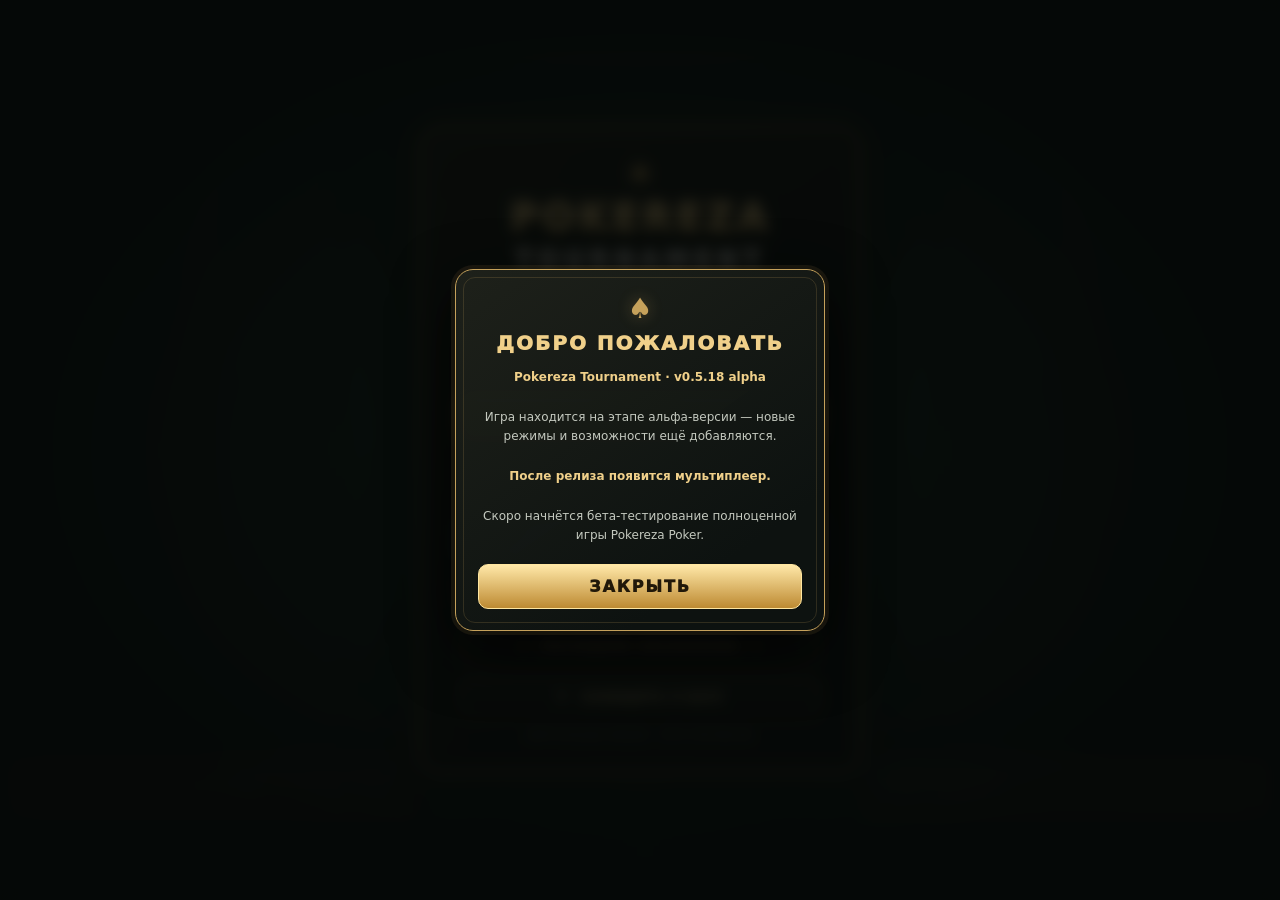
==== commit 9f728f00: "Update index.html" ====
--- a/index.html
+++ b/index.html
@@ -116,22 +116,6 @@
 </section></main>
 <section class="actions"><button class="act next-hand" id="nextHand">РАЗДАЧА</button><button class="act fold" id="fold">ФОЛД</button><button class="act call" id="checkCall">ЧЕК</button><button class="act raise bet-mode" id="raise">СТАВКА</button><div class="betbox">РАЗМЕР <input id="betRange" type="range" min="20" max="1000" step="10" value="20"><b id="betValue">20</b> PP</div></section>
 <div class="sprite-test-controls">
-  <div class="sprite-test-title">ТЕСТ СПРАЙТА K♦</div>
-
-  <label>
-    <input type="checkbox" id="testForceKingUser">
-    K♦ в руку пользователя
-  </label>
-
-  <label>
-    <input type="checkbox" id="testForceKingFlop">
-    K♦ на флоп
-  </label>
-
-  <div class="sprite-test-note">
-    Одновременно активен только один режим.
-  </div>
-</div>
  <footer class="bottom"><span id="message">Против трёх ИИ · виртуальные PP</span><span><button id="newHand">НОВАЯ РАЗДАЧА</button> · <button id="reset">СБРОСИТЬ СТЕК</button></span></footer>
 </div>
 <script type="module" src="js/main.js"></script>
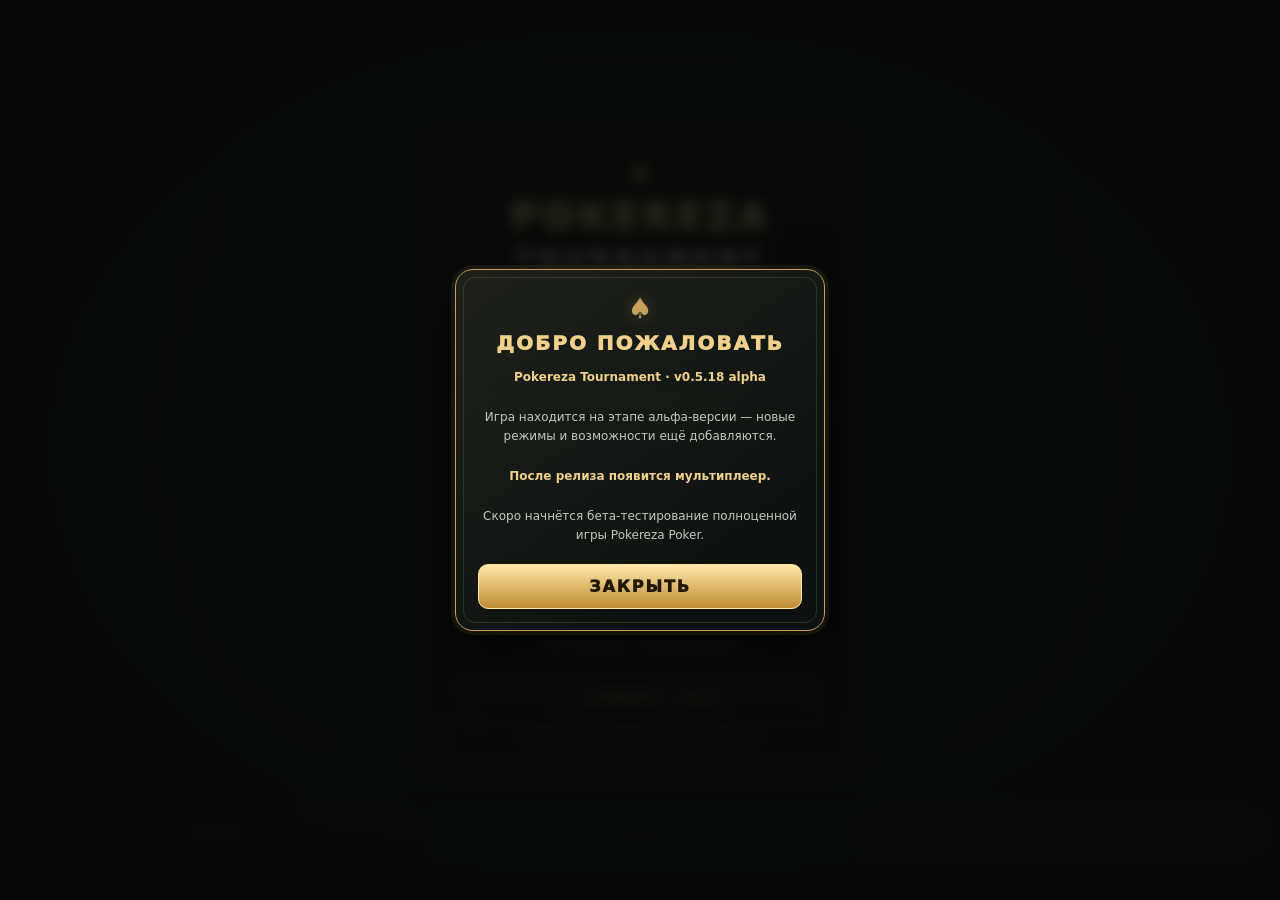
==== commit 5df879bc: "Update index.html" ====
--- a/index.html
+++ b/index.html
@@ -115,9 +115,7 @@
  <div class="community" id="community"></div> <div class="hand-summary" id="handSummary" aria-live="polite"></div><div class="hole" id="hole"></div><div class="notice" id="notice"></div><div id="seats"></div><div id="opponentCards"></div><div id="handBets"></div>
 </section></main>
 <section class="actions"><button class="act next-hand" id="nextHand">РАЗДАЧА</button><button class="act fold" id="fold">ФОЛД</button><button class="act call" id="checkCall">ЧЕК</button><button class="act raise bet-mode" id="raise">СТАВКА</button><div class="betbox">РАЗМЕР <input id="betRange" type="range" min="20" max="1000" step="10" value="20"><b id="betValue">20</b> PP</div></section>
-<div class="sprite-test-controls">
  <footer class="bottom"><span id="message">Против трёх ИИ · виртуальные PP</span><span><button id="newHand">НОВАЯ РАЗДАЧА</button> · <button id="reset">СБРОСИТЬ СТЕК</button></span></footer>
-</div>
 <script type="module" src="js/main.js"></script>
 </body>
 </html>
--- a/css/style.css
+++ b/css/style.css
@@ -1964,63 +1964,44 @@
     transition: none;
   }
 }
-/* TEST SPRITE: KING OF DIAMONDS */
+/* POKEREZA — УНИВЕРСАЛЬНЫЕ СПРАЙТЫ ИГРОВЫХ КАРТ */
+
+/* Король пик */
+.card.sprite-king-spades,
+.mini-card.sprite-king-spades {
+  background-image: url("../deck/king_spades.png") !important;
+}
+
+/* Король червей */
+.card.sprite-king-hearts,
+.mini-card.sprite-king-hearts {
+  background-image: url("../deck/king_hearts.png") !important;
+}
+
+/* Король бубен */
 .card.sprite-king-diamonds,
-.mini-card.sprite-king-diamonds,
-.opponent-cards.ai-winner-cards .mini-card.sprite-king-diamonds {
-  background-image: url("../king_diamonds_sprite_282x396.png") !important;
+.mini-card.sprite-king-diamonds {
+  background-image: url("../deck/king_diamonds.png") !important;
+}
+
+/* Король треф */
+.card.sprite-king-clubs,
+.mini-card.sprite-king-clubs {
+  background-image: url("../deck/king_clubs.png") !important;
+}
+
+/* Общие параметры всех спрайтов */
+.card[class*="sprite-king-"],
+.mini-card[class*="sprite-king-"] {
   background-size: 100% 100% !important;
   background-position: center !important;
   background-repeat: no-repeat !important;
 }
 
-/* Скрываем старую текстовую графику только на тестовой карте */
-.card.sprite-king-diamonds .rank,
-.card.sprite-king-diamonds .center,
-.mini-card.sprite-king-diamonds .mini-rank,
-.mini-card.sprite-king-diamonds .mini-suit {
+/* Скрываем стандартные символы поверх изображений */
+.card[class*="sprite-king-"] .rank,
+.card[class*="sprite-king-"] .center,
+.mini-card[class*="sprite-king-"] .mini-rank,
+.mini-card[class*="sprite-king-"] .mini-suit {
   opacity: 0 !important;
 }
-.sprite-test-controls {
-  display: flex;
-  flex-wrap: wrap;
-  align-items: center;
-  justify-content: center;
-  gap: 12px 20px;
-  padding: 12px 16px;
-  margin: 10px auto;
-  width: min(100% - 24px, 600px);
-  box-sizing: border-box;
-  border: 1px solid rgba(212, 175, 55, .35);
-  border-radius: 10px;
-  background: rgba(0, 0, 0, .35);
-  color: #eee;
-  font-size: 12px;
-}
-
-.sprite-test-title,
-.sprite-test-note {
-  width: 100%;
-  text-align: center;
-}
-
-.sprite-test-title {
-  color: #d6b45b;
-  font-weight: 700;
-}
-
-.sprite-test-note {
-  color: #999;
-  font-size: 10px;
-}
-
-.sprite-test-controls label {
-  display: flex;
-  align-items: center;
-  gap: 7px;
-  cursor: pointer;
-}
-
-.sprite-test-controls input {
-  accent-color: #d6b45b;
-}
